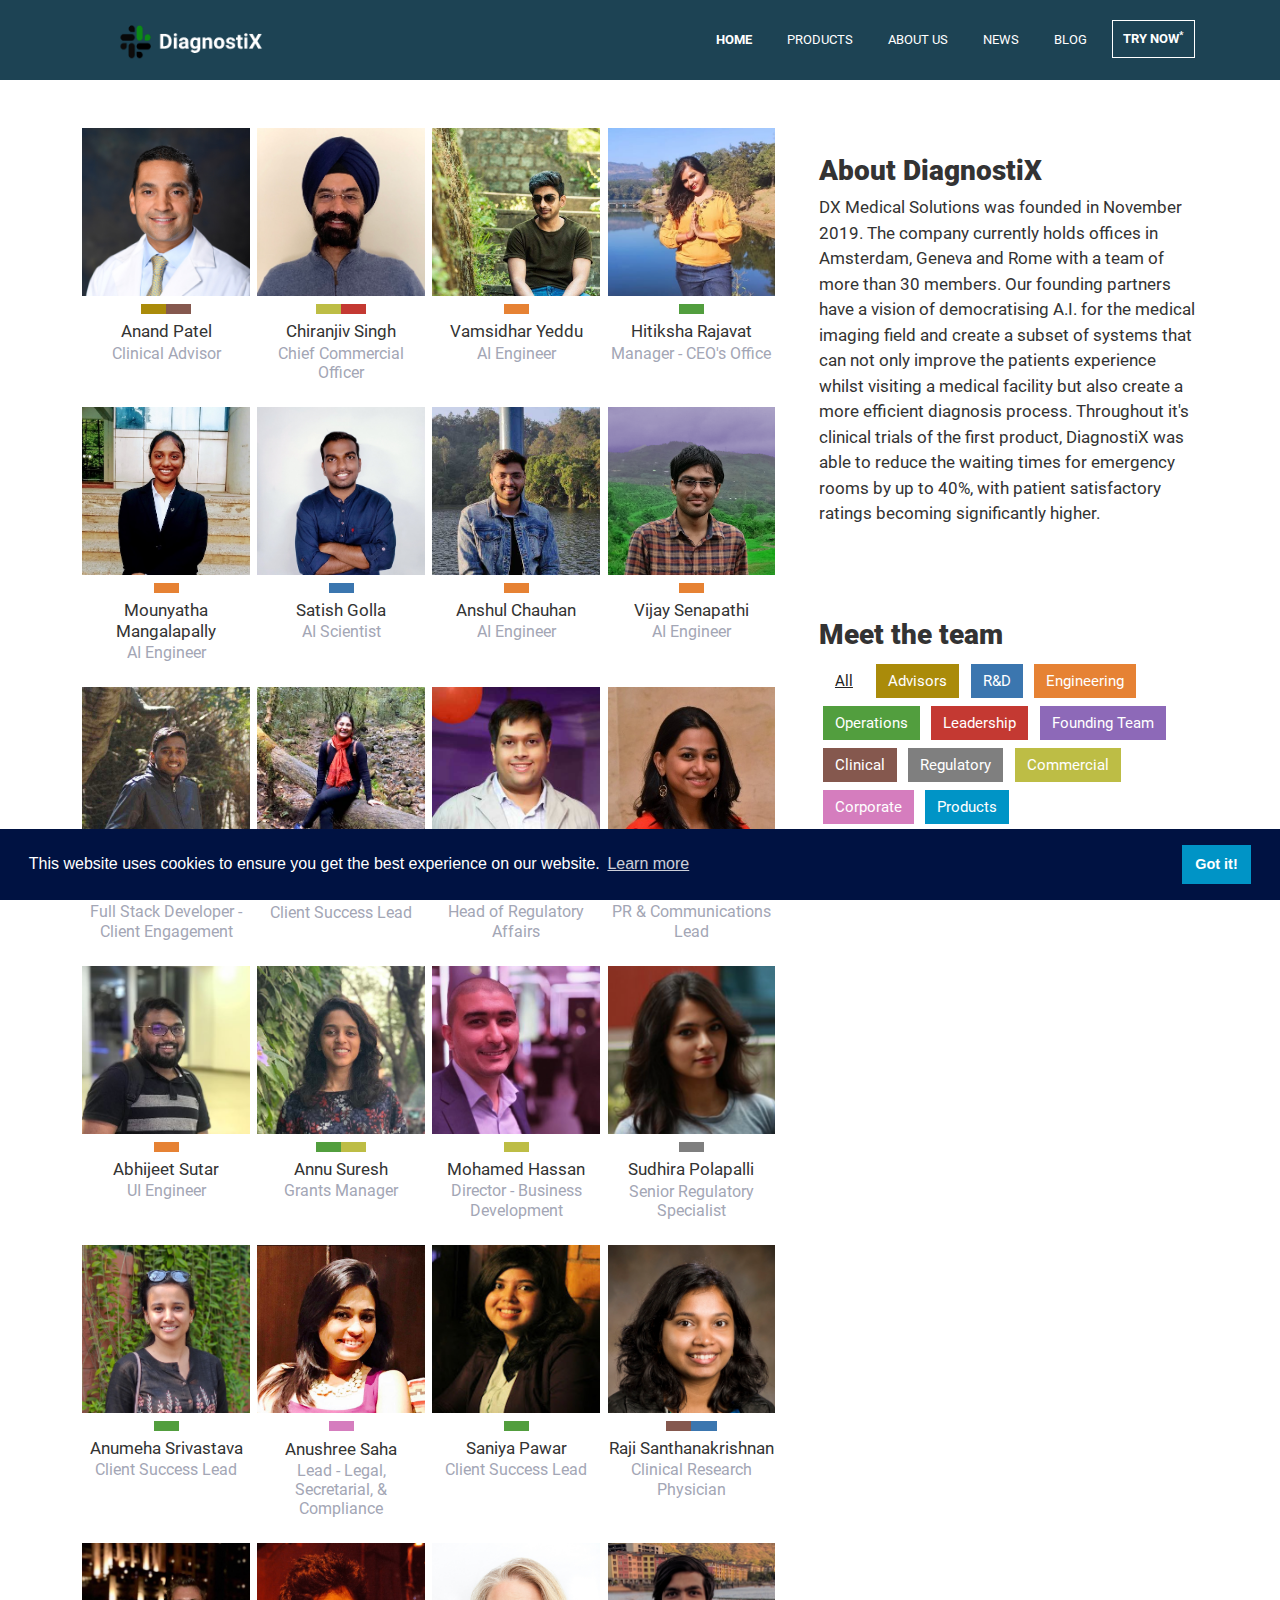
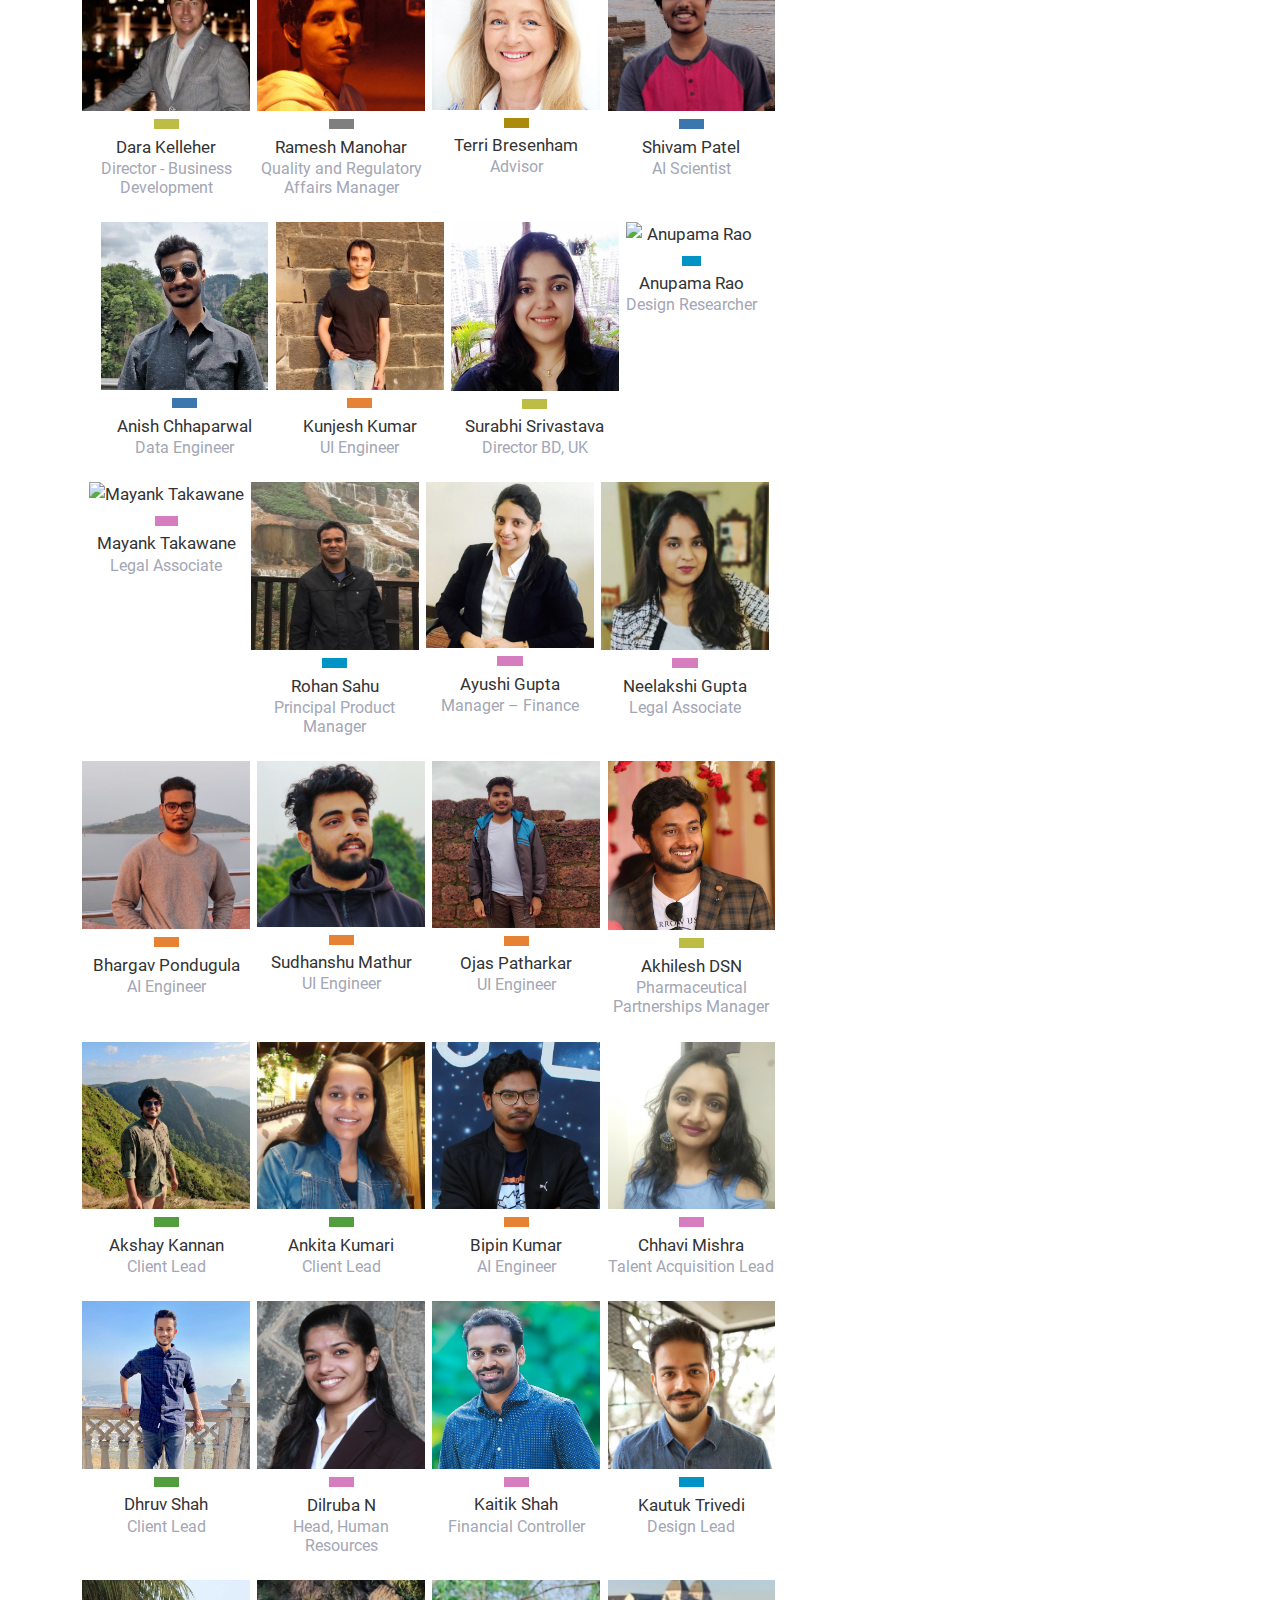
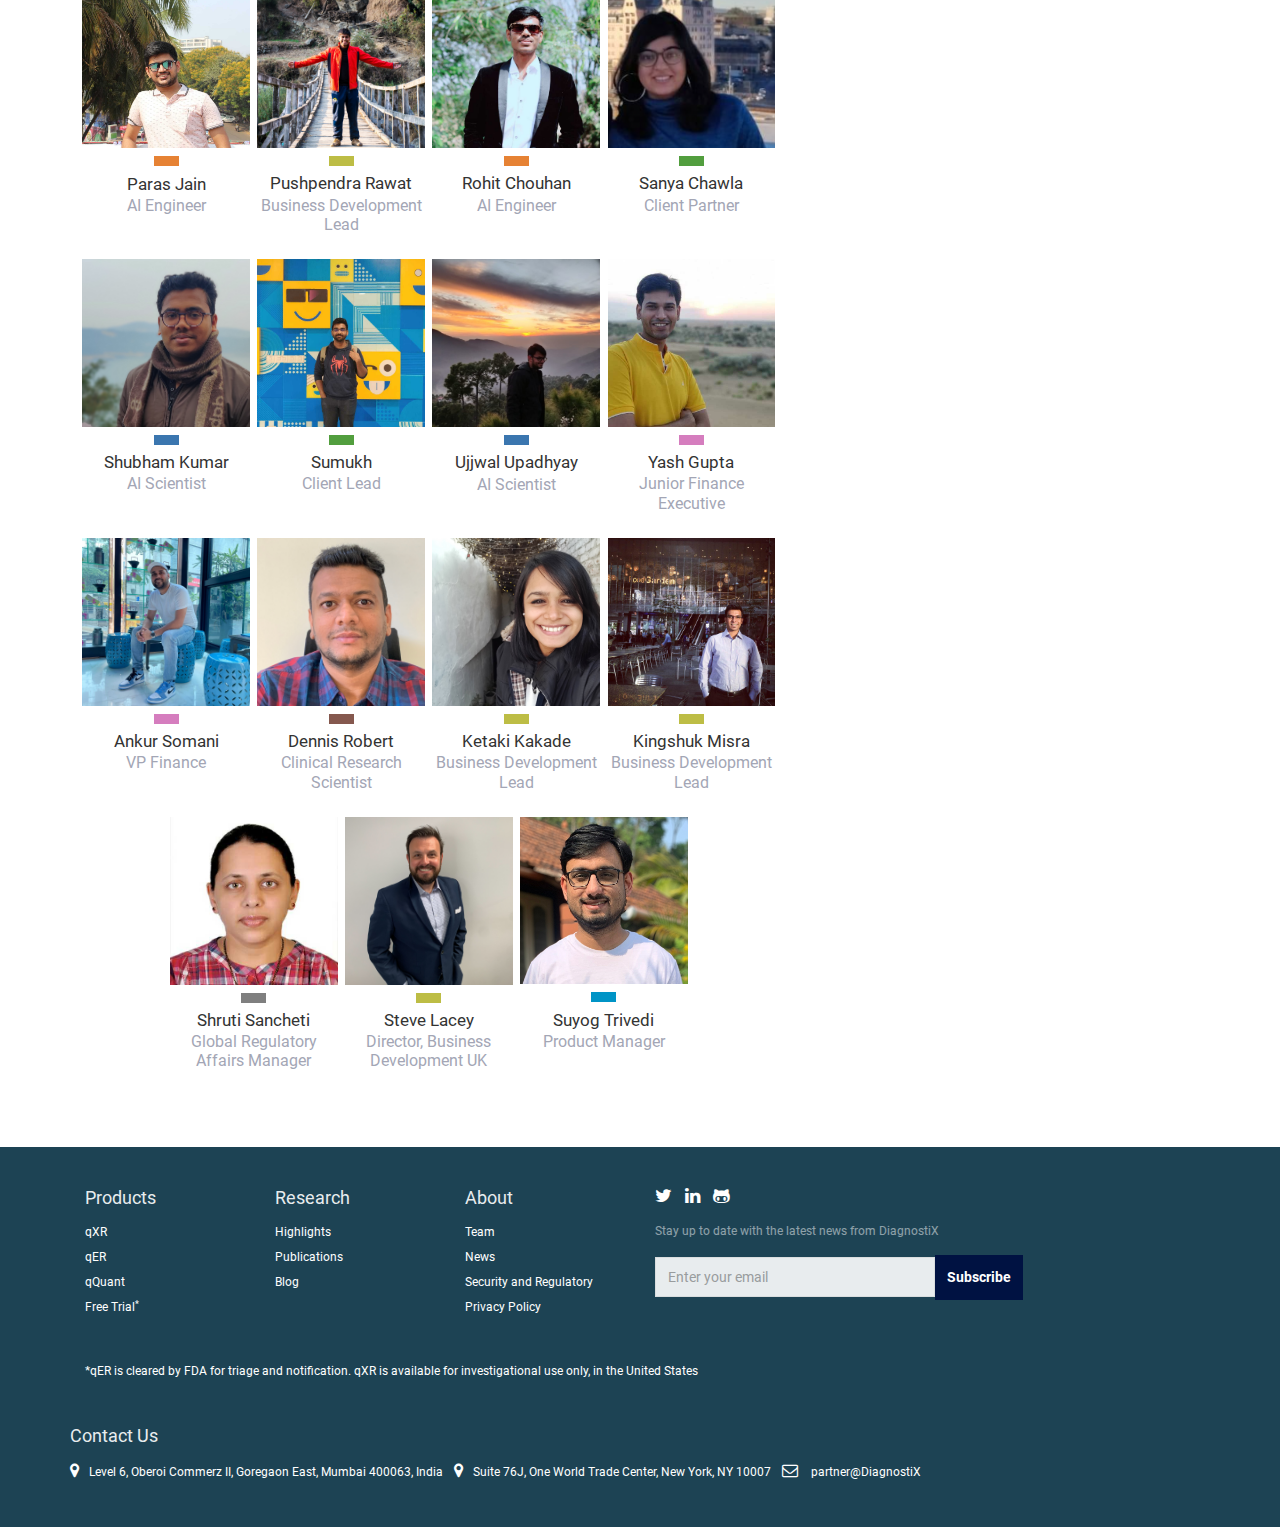
==== about.html @ f91aaa29 "'all'" ====
<!DOCTYPE html>
<html lang="en">
<head>
    <title>DiagnostiX.ai | Artificial Intelligence for Radiology</title>

    <!-- Meta -->
    <meta charset="utf-8">
    <meta http-equiv="X-UA-Compatible" content="IE=edge">
    <meta name="viewport" content="width=device-width, initial-scale=1.0">

    <!-- Title -->

    <meta name="twitter:title" content="DiagnostiX.ai | A.I. Powered X-Ray Analysis">
    <meta name="og:title" content="DiagnostiX.ai | A.I. Powered X-Ray Analysis">


    <!-- Description -->

    <meta name="description"
          content="DiagnostiX.ai develops deep learning algorithms that interpret radiology images. Our mission is to make healthcare accessible and affordable using the power of deep learning.">
    <meta name="twitter:description"
          content="DiagnostiX.ai develops deep learning algorithms that interpret radiology images. Our mission is to make healthcare accessible and affordable using the power of deep learning.">
    <meta property="og:description"
          content="DiagnostiX.ai develops deep learning algorithms that interpret radiology images. Our mission is to make healthcare accessible and affordable using the power of deep learning.">


    <!-- Image -->

    <meta property="og:image" content="images/DiagnostiX_ai_AI_for_radiology.png">
    <meta name="twitter:image" content="http://DiagnostiX.ai/assets/images/DiagnostiX_ai_AI_for_radiology.png">


    <meta name="twitter:site" content="@DiagnostiX_ai">
    <meta name="twitter:card" content="summary">
    <meta name="og:url" content="/">
    <meta name="keywords"
          content="deep learning, radiology, healthcare, patient, innovation, research, artificial intelligence, AI for Radiology, CT scan AI, X-ray, Artificial Intelligence, A.I. Powered X-Ray Analysis">


    <link rel="shortcut icon" href="favicon.ico">
    <link href="css/css.css" rel="stylesheet" type="text/css">
    <link href="css/css_1.css" rel="stylesheet" type="text/css">
    <!-- Global CSS -->
    <link rel="stylesheet" href="css/bootstrap.min.css" crossorigin="anonymous">
    <!-- Plugins CSS -->
    <link rel="stylesheet" href="css/font-awesome.min.css">
    <link rel="stylesheet" href="css/flexslider.css">
    <!-- Theme CSS -->
    <link id="theme-style" rel="stylesheet" href="css/styles.css">
    <link id="theme-style" rel="stylesheet" href="css/oldwebsite.css">
    <!-- jquery -->
    <script src="js/jquery-3.3.1.min.js" crossorigin="anonymous"></script>

    <link rel="stylesheet" type="text/css" href="css/cookieconsent.min.css">
    <script src="js/cookieconsent.min.js"></script>

    <link rel="stylesheet" type="text/css" href="css/cookieconsent.min.css">
    <script src="js/cookieconsent.min.js"></script>
    <!-- Google adsense  -->
    <script data-ad-client="ca-pub-1877538024709309" async src="js/adsbygoogle.js"></script>
    <script>
        window.addEventListener("load", function () {
            window.cookieconsent.initialise({
                "palette": {
                    "popup": {
                        "background": "#001242"
                    },
                    "button": {
                        "background": "#0094c6"
                    }
                },
                "content": {
                    "href": "/privacy-policy.html"
                }
            })
        });
    </script>

</head>

<body class="about-page">
<div class="wrapper">
    <header id="header" class="header navbar-fixed-top">
        <div class="container">

            <!-- Logo -->
            <h1 class="logo">
                <a href="/"><img src="images/header_logo_03.png" alt="logo" class="logo navlogo">
                </a>
            </h1>
            <!--//logo-->

            <!-- Nav Bar -->
            <nav class="main-nav navbar navbar-right navbar-inverse navbar-expand-md" role="navigation">
                <button class="navbar-toggler" type="button" data-toggle="collapse" data-target="#navbar-collapse"
                        aria-controls="navbar-collapse" aria-expanded="false" aria-label="Toggle navigation">
                    <span class="navbar-toggler-icon"></span>
                </button>
                <div id="navbar-collapse" class="navbar-collapse collapse">
                    <ul class="nav navbar-nav">
                        <li class=" active  nav-item"><a class="nav-link" href="/">Home</a></li>
                        <li class=" nav-item dropdown">
                            <a class="nav-link" data-toggle="dropdown" aria-haspopup="true"
                               aria-expanded="false" href="#">Products</a>
                            <!--                            <div class="dropdown-menu dropdown-menu-right">-->
                            <!--                                <h6 class="dropdown-header">In the Clinic</h6>-->
                            <!--                                <a class="dropdown-item" href="/qxr.html">Chest X-rays</a>-->
                            <!--                                <a class="dropdown-item" href="/headct.html">Head CT Scans</a>-->
                            <!--                                <a class="dropdown-item" href="/poqus.html">POqUS</a>-->
                            <!--                                <a class="dropdown-item" href="/qct-lung.html">CHEST CT SCANS</a>-->
                            <!--                                <h2 class="dropdown-header ">In the Community </h2>-->
                            <!--                                <a class="dropdown-item" href="/publichealth.html">Public health solutions</a>-->
                            <!--                                <a class="dropdown-item" href="/qxr-tuberculosis.html">Tuberculosis </a>-->
                            <!--                                <a class="dropdown-item" href="/covid.html">COVID-19 </a>-->
                            <!--                            </div>-->
                        </li>
                        <!--//dropdown-->
                        <li class=" nav-item"><a class="nav-link" href="/about.html">About Us</a></li>
                        <li class=" nav-item dropdown">
                            <a class="nav-link" data-toggle="dropdown" aria-haspopup="true"
                               aria-expanded="false" href="#">News</a>
                            <!--                            <div class="dropdown-menu dropdown-menu-right">-->
                            <!--                                <a class="dropdown-item" href="/news.html">Highlights</a>-->
                            <!--                                <a class="dropdown-item" href="/press_coverage.html">Press coverage</a>-->
                            <!--                            </div>-->
                        </li>
                        <li class="nav-item"><a class="nav-link" target="_blank" href="#">Blog</a>
                        </li>
                        <li class="nav-item nav-item-cta last"><a class="btn btn-cta btn-cta-secondary" target="_blank"
                                                                  href="#">Try Now<sup>* </sup></a></li>
                    </ul><!--//nav-->
                </div><!--//navabr-collapse-->
            </nav><!--//main-nav-->
        </div><!--//container-->
    </header><!--//header-->


    <section class="team-the-team">
        <div class="text right">
            <h2 class="title"> About DiagnostiX</h2>
            <p>
                DX Medical Solutions was founded in November 2019. The company currently holds offices in Amsterdam, Geneva and Rome with a team of more than 30 members. Our founding partners have a vision of democratising A.I. for the medical imaging field and create a subset of systems that can not only improve the patients experience whilst visiting a medical facility but also create a more efficient diagnosis process. Throughout it's clinical trials of the first product, DiagnostiX was able to reduce the waiting times for emergency rooms by up to 40%, with patient satisfactory ratings becoming significantly higher.
            </p>
            <br>
            <br>
            <br>
            <h2 class="title"> Meet the team</h2>
            <div id="myBtnContainer">
                <button class="btn active btn-custom btn-custom btn-all" onclick="filterSelection('all')">
                    <span>All</span>
                </button>
                <button class="btn btn-advisor" onclick="filterSelection('advisor')">
                    <span>Advisors</span>
                </button>
                <button class="btn btn-algorithms" onclick="filterSelection('algorithms')">
                    <span>R&D</span>
                </button>
                <button class="btn  btn-engineering" onclick="filterSelection('engineering')">
                    <span>Engineering</span>
                </button>
                <button class="btn btn-custom btn-operations" onclick="filterSelection('operations')">
                    <span>Operations</span>
                </button>
                <button class="btn btn-custom btn-leadership" onclick="filterSelection('leadership')">
                    <span>Leadership</span>
                </button>
                <button class="btn btn-custom btn-founding" onclick="filterSelection('founding')">
                    <span>Founding Team</span>
                </button>
                <button class="btn btn-custom btn-clinical" onclick="filterSelection('clinical')">
                    <span>Clinical</span>
                </button>
                <button class="btn btn-custom btn-regulatory" onclick="filterSelection('regulatory')">
                    <span>Regulatory</span>
                </button>
                <button class="btn btn-custom btn-commercial" onclick="filterSelection('commercial')">
                    <span>Commercial</span>
                </button>
                <button class="btn btn-custom btn-corporate" onclick="filterSelection('corporate')">
                    <span>Corporate</span>
                </button>
                <button class="btn btn-custom btn-products" onclick="filterSelection('products')">
                    <span>Products</span>
                </button>
            </div>
        </div>
        <div class="left">
<!--            <div class="member founding commercial leadership">-->
<!--                <img src="images/pwarier.jpg" alt="Prashant Warier">-->
<!--                <div class="name">Prashant Warier</div>-->
<!--                <div class="role">CEO, Co-Founder</div>-->
<!--            </div>-->
<!--            <div class="member founding clinical algorithms leadership">-->
<!--                <img src="images/pooja.jpg" alt="Pooja Rao">-->
<!--                <div class="name">Pooja Rao</div>-->
<!--                <div class="role">R&D Head, Co-Founder</div>-->
<!--            </div>-->
<!--            <div class="member algorithms founding">-->
<!--                <img src="images/preetham.jpg" alt="Preetham Sreenivas">-->
<!--                <div class="name">Preetham Sreenivas</div>-->
<!--                <div class="role">AI Scientist, Founding member</div>-->
<!--            </div>-->
<!--            <div class="member algorithms founding">-->
<!--                <img src="images/sasank.jpg" alt="Sasank Chilamkurthy">-->
<!--                <div class="name">Sasank Chilamkurthy</div>-->
<!--                <div class="role">AI Scientist, Founding member</div>-->
<!--            </div>-->
<!--            <div class="member products founding">-->
<!--                <img src="images/Ankit.jpg" alt="Ankit Modi">-->
<!--                <div class="name">Ankit Modi</div>-->
<!--                <div class="role">Senior Product Manager, Founding member</div>-->
<!--            </div>-->
<!--            <div class="member commercial founding">-->
<!--                <img src="images/Rohit.png" alt="Rohit Ghosh">-->
<!--                <div class="name">Rohit Ghosh</div>-->
<!--                <div class="role">Chief of Staff, Founding member</div>-->
<!--            </div>-->
<!--            <div class="member algorithms founding">-->
<!--                <img src="images/tarun.jpg" alt="Tarun Raj">-->
<!--                <div class="name">Tarun Raj</div>-->
<!--                <div class="role">AI Scientist, Founding Member</div>-->
<!--            </div>-->
<!--            <div class="member engineering">-->
<!--                <img src="images/Ganga.jpg" alt="Gangaprasad Koturwar">-->
<!--                <div class="name">Gangaprasad Koturwar</div>-->
<!--                <div class="role">AI Engineer</div>-->
<!--            </div>-->
<!--            <div class="member algorithms">-->
<!--                <img src="images/manoj.png" alt="Manoj TLD">-->
<!--                <div class="name">Manoj TLD</div>-->
<!--                <div class="role">AI Scientist</div>-->
<!--            </div>-->
<!--            <div class="member algorithms">-->
<!--                <img src="images/swetha.jpeg" alt="Swetha Tanamala">-->
<!--                <div class="name">Swetha Tanamala</div>-->
<!--                <div class="role">AI Scientist</div>-->
<!--            </div>-->
<!--            <div class="member operations leadership">-->
<!--                <img src="images/Reshma.jpg" alt="Reshma Suresh">-->
<!--                <div class="name">Reshma Suresh</div>-->
<!--                <div class="role">Head of Operations</div>-->
<!--            </div>-->
<!--            <div class="member engineering leadership">-->
<!--                <img src="images/Adlon.jpg" alt="Adlon Pereira">-->
<!--                <div class="name">Adlon Pereira</div>-->
<!--                <div class="role">Head of Engineering</div>-->
<!--            </div>-->
<!--            <div class="member algorithms">-->
<!--                <img src="images/Bhargava.jpg" alt="Bhargava Reddy">-->
<!--                <div class="name">Bhargava Reddy</div>-->
<!--                <div class="role">AI Scientist</div>-->
<!--            </div>-->
<!--            <div class="member clinical advisor">-->
<!--                <img src="images/JustyAntony.jpg" alt="Justy Antony">-->
<!--                <div class="name">Justy Antony</div>-->
<!--                <div class="role">Clinical Advisor</div>-->
<!--            </div>-->
<!--            <div class="member engineering">-->
<!--                <img src="images/pradeep.jpg" alt="Pradeep Kumar">-->
<!--                <div class="name">Pradeep Kumar</div>-->
<!--                <div class="role">AI Engineer</div>-->
<!--            </div>-->
<!--            <div class="member engineering">-->
<!--                <img src="images/Arun.jpg" alt="Arunkant Sharma">-->
<!--                <div class="name">Arunkant Sharma</div>-->
<!--                <div class="role">AI Engineer</div>-->
<!--            </div>-->
<!--            <div class="member regulatory operations">-->
<!--                <img src="images/Divya.jpg" alt="Divya Iyer">-->
<!--                <div class="name">Divya Iyer</div>-->
<!--                <div class="role">Associate, Operations and QC</div>-->
<!--            </div>-->
<!--            <div class="member clinical algorithms products">-->
<!--                <img src="images/Ammar.jpg" alt="Ammar Jagirdar">-->
<!--                <div class="name">Ammar Jagirdar</div>-->
<!--                <div class="role">Head, Products</div>-->
<!--            </div>-->
            <div class="member clinical advisor">
                <img src="images/AnandPatel.jpg" alt="Anand Patel">
                <div class="name">Anand Patel</div>
                <div class="role">Clinical Advisor</div>
            </div>
            <div class="member commercial leadership">
                <img src="images/Chiranjiv.jpg" alt="Chiranjiv Singh">
                <div class="name">Chiranjiv Singh</div>
                <div class="role">Chief Commercial Officer</div>
            </div>
            <div class="member engineering">
                <img src="images/vamsi.jpg" alt="Vamsidhar Yeddu">
                <div class="name">Vamsidhar Yeddu</div>
                <div class="role">AI Engineer</div>
            </div>
            <div class="member operations">
                <img src="images/Hitiksha.jpg" alt="Hitiksha Rajavat">
                <div class="name">Hitiksha Rajavat</div>
                <div class="role">Manager - CEO's Office</div>
            </div>
            <div class="member engineering">
                <img src="images/Mounyatha.jpg" alt="Mounyatha Mangalapally">
                <div class="name">Mounyatha Mangalapally</div>
                <div class="role">AI Engineer</div>
            </div>
            <div class="member algorithms">
                <img src="images/satish.jpg" alt="Satish Golla">
                <div class="name">Satish Golla</div>
                <div class="role">AI Scientist</div>
            </div>
            <div class="member engineering">
                <img src="images/Anshul.jpg" alt="Anshul Chauhan">
                <div class="name">Anshul Chauhan</div>
                <div class="role">AI Engineer</div>
            </div>
            <div class="member engineering">
                <img src="images/Vijay.png" alt="Vijay Senapathi">
                <div class="name">Vijay Senapathi</div>
                <div class="role">AI Engineer</div>
            </div>
            <div class="member operations">
                <img src="images/Sahil.jpg" alt="Sahil Chachad">
                <div class="name">Sahil Chachad</div>
                <div class="role">Full Stack Developer - Client Engagement</div>
            </div>
            <div class="member operations">
                <img src="images/Neema.jpg" alt="Neema Jayadas">
                <div class="name">Neema Jayadas</div>
                <div class="role">Client Success Lead</div>
            </div>
            <div class="member regulatory">
                <img src="images/Bunty.jpg" alt="Bunty Kundnani">
                <div class="name">Bunty Kundnani</div>
                <div class="role">Head of Regulatory Affairs</div>
            </div>
            <div class="member commercial">
                <img src="images/Reena.png" alt="Reena Rajan">
                <div class="name">Reena Rajan</div>
                <div class="role">PR & Communications Lead</div>
            </div>
            <div class="member engineering">
                <img src="images/Abhijeet_Sutar.jpg" alt="Abhijeet Sutar">
                <div class="name">Abhijeet Sutar</div>
                <div class="role">UI Engineer</div>
            </div>
            <div class="member operations commercial">
                <img src="images/Annu.jpg" alt="Annu Suresh">
                <div class="name">Annu Suresh</div>
                <div class="role">Grants Manager</div>
            </div>
            <div class="member commercial">
                <img src="images/MohamedHassan.jpg" alt="Mohamed Hassan">
                <div class="name">Mohamed Hassan</div>
                <div class="role">Director - Business Development</div>
            </div>
            <div class="member regulatory">
                <img src="images/Sudhira.png" alt="Sudhira Polapalli">
                <div class="name">Sudhira Polapalli</div>
                <div class="role">Senior Regulatory Specialist</div>
            </div>
            <div class="member operations">
                <img src="images/Anumeha.jpg" alt="Anumeha Srivastava">
                <div class="name">Anumeha Srivastava</div>
                <div class="role">Client Success Lead</div>
            </div>
            <div class="member corporate">
                <img src="images/Anushree.jpg" alt="Anushree Saha">
                <div class="name">Anushree Saha</div>
                <div class="role">Lead - Legal, Secretarial, & Compliance</div>
            </div>
            <div class="member operations">
                <img src="images/Saniya.jpg" alt="Saniya Pawar">
                <div class="name">Saniya Pawar</div>
                <div class="role">Client Success Lead</div>
            </div>
            <div class="member algorithms clinical">
                <img src="images/Raji.jpg" alt="Raji Santhanakrishnan">
                <div class="name">Raji Santhanakrishnan</div>
                <div class="role">Clinical Research Physician</div>
            </div>
            <div class="member commercial">
                <img src="images/Dara-Kelleher.jpg" alt="Dara Kelleher">
                <div class="name">Dara Kelleher</div>
                <div class="role">Director - Business Development</div>
            </div>
            <div class="member regulatory">
                <img src="images/Ramesh-Manohar.jpg" alt="Ramesh Manohar">
                <div class="name">Ramesh Manohar</div>
                <div class="role">Quality and Regulatory Affairs Manager</div>
            </div>
            <div class="member advisor">
                <img src="images/Terri-Bresenham.jpg" alt="Terri Bresenham">
                <div class="name">Terri Bresenham</div>
                <div class="role">Advisor</div>
            </div>
            <div class="member algorithms">
                <img src="images/shivam.jpg" alt="Shivam Patel">
                <div class="name">Shivam Patel</div>
                <div class="role">AI Scientist</div>
            </div>
            <div class="member algorithms">
                <img src="images/anish.jpg" alt="Anish Chhaparwal">
                <div class="name">Anish Chhaparwal</div>
                <div class="role">Data Engineer</div>
            </div>
            <div class="member engineering">
                <img src="images/kunjesh.jpg" alt="Kunjesh Kumar">
                <div class="name">Kunjesh Kumar</div>
                <div class="role">UI Engineer</div>
            </div>

            <div class="member commercial">
                <img src="images/surabhi.jpg" alt="Surabhi Srivastava">
                <div class="name">Surabhi Srivastava</div>
                <div class="role">Director BD, UK</div>
            </div>
            <div class="member products">
                <img src="images/anupama_r.jpg" alt="Anupama Rao">
                <div class="name">Anupama Rao</div>
                <div class="role">Design Researcher</div>
            </div>
            <div class="member corporate">
                <img src="images/mayak_t.jpg" alt="Mayank Takawane">
                <div class="name">Mayank Takawane</div>
                <div class="role">Legal Associate</div>
            </div>
            <div class="member products">
                <img src="images/rohan.jpg" alt="Rohan Sahu">
                <div class="name">Rohan Sahu</div>
                <div class="role">Principal Product Manager</div>
            </div>


            <div class="member corporate">
                <img src="images/ayushi_g.jpg" alt="Ayushi Gupta">
                <div class="name">Ayushi Gupta</div>
                <div class="role">Manager – Finance</div>
            </div>

            <div class="member corporate">
                <img src="images/neelakshi_g.jpg" alt="Neelakshi Gupta">
                <div class="name">Neelakshi Gupta</div>
                <div class="role">Legal Associate</div>
            </div>

            <div class="member engineering">
                <img src="images/bhargava_p.jpg" alt="Bhargav Pondugula">
                <div class="name">Bhargav Pondugula</div>
                <div class="role">AI Engineer</div>
            </div>

            <div class="member engineering">
                <img src="images/sudhanshu_m.jpg" alt="Sudhanshu Mathur">
                <div class="name">Sudhanshu Mathur</div>
                <div class="role">UI Engineer</div>
            </div>

            <div class="member engineering">
                <img src="images/ojas_p.jpg" alt="Ojas Patharkar">
                <div class="name">Ojas Patharkar</div>
                <div class="role">UI Engineer</div>
            </div>

            <div class="member commercial">
                <img src="images/akhilesh.jpg" alt="Akhilesh DSN">
                <div class="name">Akhilesh DSN</div>
                <div class="role">Pharmaceutical Partnerships Manager</div>
            </div>


            <div class="member operations">
                <img src="images/Akshay_Kannan.jpg" alt="Akshay Kannan">
                <div class="name">Akshay Kannan</div>
                <div class="role">Client Lead</div>
            </div>

            <div class="member operations">
                <img src="images/Ankita_Kumari.jpg" alt="Ankita Kumari">
                <div class="name">Ankita Kumari</div>
                <div class="role">Client Lead</div>
            </div>

            <div class="member engineering">
                <img src="images/Bipin_Kumar.jpg" alt="Bipin Kumar">
                <div class="name">Bipin Kumar</div>
                <div class="role">AI Engineer</div>
            </div>

            <div class="member corporate">
                <img src="images/Chhavi.jpg" alt="Chhavi Mishra">
                <div class="name">Chhavi Mishra</div>
                <div class="role">Talent Acquisition Lead</div>
            </div>

            <div class="member operations">
                <img src="images/Dhruv.jpeg" alt="Dhruv Shah">
                <div class="name">Dhruv Shah</div>
                <div class="role">Client Lead</div>
            </div>


            <div class="member corporate">
                <img src="images/Dilruba.jpg" alt="Dilruba">
                <div class="name">Dilruba N</div>
                <div class="role">Head, Human Resources</div>
            </div>


            <div class="member corporate">
                <img src="images/Kaitik.jpg" alt="Kaitik Shah">
                <div class="name">Kaitik Shah</div>
                <div class="role">Financial Controller</div>
            </div>

            <div class="member products">
                <img src="images/Kautuk.jpg" alt="Kautuk Trivedi">
                <div class="name">Kautuk Trivedi</div>
                <div class="role">Design Lead</div>
            </div>

            <div class="member engineering">
                <img src="images/Paras.JPG" alt="Paras Jain">
                <div class="name">Paras Jain</div>
                <div class="role">AI Engineer</div>
            </div>

            <!-- <div class="member commercial">
              <img src="assets/images/team/Pooja George_Director,Program Management__01.png" alt="Pooja George">
              <div class="name">Pooja George</div>
              <div class="role">Director,Program Management</div>
            </div> -->

            <div class="member commercial ">
                <img src="images/Pushpendra.jpg" alt="Pushpendra Rawat">
                <div class="name">Pushpendra Rawat</div>
                <div class="role">Business Development Lead</div>
            </div>

            <div class="member engineering">
                <img src="images/Rohit_Chouhan.jpg" alt="Rohit Chouhan">
                <div class="name">Rohit Chouhan</div>
                <div class="role">AI Engineer</div>
            </div>

            <div class="member operations">
                <img src="images/Sanya_Chawla.png" alt="Sanya Chawla">
                <div class="name">Sanya Chawla</div>
                <div class="role">Client Partner</div>
            </div>

            <div class="member algorithms">
                <img src="images/Shubham_Kumar.jpg" alt="Shubham Kumar">
                <div class="name">Shubham Kumar</div>
                <div class="role">AI Scientist</div>
            </div>

            <div class="member operations">
                <img src="images/Sumukh.jpg" alt="Sumukh">
                <div class="name">Sumukh</div>
                <div class="role">Client Lead</div>
            </div>

            <div class="member algorithms">
                <img src="images/Ujjwal_Upadhyay_AI%20Scientist.jpg" alt="Ujjwal Upadhyay">
                <div class="name">Ujjwal Upadhyay</div>
                <div class="role">AI Scientist</div>
            </div>

            <div class="member corporate">
                <img src="images/Yash_Gupta_Junior%20Finance%20Executive__01.jpg" alt="Yash Gupta">
                <div class="name">Yash Gupta</div>
                <div class="role">Junior Finance Executive</div>
            </div>


            <div class="member corporate">
                <img src="images/Ankur_Somani.jpg" alt="Ankur Somani">
                <div class="name">Ankur Somani</div>
                <div class="role">VP Finance</div>
            </div>

            <div class="member clinical">
                <img src="images/Dennis_Robert.jpg" alt="Dennis Robert">
                <div class="name">Dennis Robert</div>
                <div class="role">Clinical Research Scientist</div>
            </div>

            <div class="member commercial">
                <img src="images/Keataki_Kakade.jpg" alt="Ketaki Kakade">
                <div class="name">Ketaki Kakade</div>
                <div class="role">Business Development Lead</div>
            </div>

            <div class="member commercial">
                <img src="images/Kingshuk_Misra.jpeg" alt="Kingshuk Misra">
                <div class="name">Kingshuk Misra</div>
                <div class="role">Business Development Lead</div>
            </div>

            <div class="member regulatory">
                <img src="images/Shruti_Sancheti.jpg" alt="Shruti Sancheti">
                <div class="name">Shruti Sancheti</div>
                <div class="role">Global Regulatory Affairs Manager</div>
            </div>


            <div class="member commercial">
                <img src="images/Steve_Lacey.jpg" alt="Steve Lacey">
                <div class="name">Steve Lacey</div>
                <div class="role">Director, Business Development UK</div>
            </div>

            <div class="member products">
                <img src="images/Suyog_Trivedi.jpg" alt="Suyog Trivedi">
                <div class="name">Suyog Trivedi</div>
                <div class="role">Product Manager</div>
            </div>


        </div>
    </section>


    <!-- About page specific js starts -->
    <script type="text/javascript" src="js/aboutpage.js"></script>
    <!-- About page specific js ends -->


    <!-- ******FOOTER****** -->
    <footer class="footer">
        <div class="footer-content">
            <div class="container">
                <div class="row">
                    <div class="footer-col links col-sm-2 col-4">
                        <div class="footer-col-inner">
                            <h3 class="title">Products</h3>
                            <ul class="list-unstyled">
                                <li><a href="/#why">qXR</a></li>
                                <li><a href="/#qER">qER</a></li>
                                <li><a href="/#qQuant">qQuant</a></li>
                                <li><a href="https://scan.DiagnostiX">Free Trial<sup>*</sup></a></li>
                            </ul>
                        </div><!--//footer-col-inner-->
                    </div><!--//foooter-col-->

                    <div class="footer-col links col-sm-2  col-4">
                        <div class="footer-col-inner">
                            <h3 class="title">Research</h3>
                            <ul class="list-unstyled">
                                <li><a href="/research_highlights.html">Highlights</a></li>
                                <li><a href="/publications.html">Publications</a></li>
                                <li><a href="http://blog.DiagnostiX">Blog</a></li>
                            </ul>
                        </div><!--//footer-col-inner-->
                    </div><!--//foooter-col-->

                    <div class="footer-col links col-sm-2 col-4">
                        <div class="footer-col-inner">
                            <h3 class="title">About</h3>
                            <ul class="list-unstyled">
                                <li><a href="about.html">Team</a></li>
                                <li><a href="news.html">News</a></li>
                                <li><a href="security-and-regulatory.html">Security and Regulatory</a></li>
                                <li><a href="privacy-policy.html">Privacy Policy</a></li>
                            </ul>
                        </div><!--//footer-col-inner-->
                    </div><!--//foooter-col-->

                    <div class="footer-col connect col-sm-6 col-12">
                        <div class="footer-col-inner">
                            <ul class="social list-inline">
                                <li class="list-inline-item"><a href="https://twitter.com/qure_ai" target="_blank"><i class="fa fa-twitter"></i></a></li>
                                <li class="list-inline-item"><a href="https://www.linkedin.com/company/DiagnostiX/"><i class="fa fa-linkedin"></i></a></li>
                                <li class="list-inline-item"><a href="https://github.com/qureai"><i class="fa fa-github-alt"></i></a></li>
                            </ul>
                            <div class="form-container">
                                <p class="intro">Stay up to date with the latest news from DiagnostiX</p>
                                <div id="mc_embed_signup">
                                    <form action="https://qure.us15.list-manage.com/subscribe/post?u=f479ab0e89e5c5edf68c1bc07&amp;id=1a00296d4c" method="post" id="mc-embedded-subscribe-form" name="mc-embedded-subscribe-form" class="validate signup-form navbar-form" target="_blank" novalidate>
                                        <div id="mc_embed_signup_scroll">
                                            <div class="form-group">
                                                <input type="email" value class="form-control" name="EMAIL" id="mce-EMAIL" placeholder="Enter your email" required>
                                                <!-- real people should not fill this in and expect good things - do not remove this or risk form bot signups-->
                                                <div style="position: absolute; left: -5000px;" aria-hidden="true"><input type="text" name="b_f479ab0e89e5c5edf68c1bc07_1a00296d4c" tabindex="-1" value></div>
                                                <div class="clear"><input type="submit" value="Subscribe" name="subscribe" id="mc-embedded-subscribe" class="btn btn-cta btn-cta-primary"></div>
                                            </div>
                                        </div>
                                    </form>
                                </div>
                            </div>
                            <!--End mc_embed_signup-->
                        </div><!--//footer-col-inner-->
                    </div><!--//foooter-col-->
                </div>
                <div class="row">
                    <div class="footer-col col-12">
                        <div class="footer-col-inner">
                            <p> *qER is cleared by FDA for triage and notification. qXR is available for investigational use only, in the United States </p>
                        </div><!--//footer-col-inner-->
                    </div>
                    <div class="row">
                        <div class="footer-col contact col-12">
                            <div class="footer-col-inner">
                                <h3 class="title">Contact Us</h3>
                                <ul class="list-unstyled list-inline">
                                    <li class="list-inline-item"><i class="fa fa-map-marker"></i>Level 6, Oberoi Commerz II, Goregaon East, Mumbai 400063, India</li>
                                    <li class="list-inline-item"><i class="fa fa-map-marker"></i>Suite 76J, One World Trade Center, New York, NY 10007</li>
                                    <!-- <li class="list-inline-item"><i class="fa fa-phone" aria-hidden="true"></i> +91 22 4067 5800</a></li> -->
                                    <li class="list-inline-item"><a href="mailto:partner@DiagnostiX"><i class="fa fa-envelope-o"></i> partner@DiagnostiX</a></li>
                                </ul>
                            </div><!--//footer-col-inner-->
                        </div><!--//contact-->

                        <div class="clearfix"></div>
                    </div><!--//row-->


                </div><!--//container-->
            </div><!--//footer-content-->
        </div></footer><!--//footer-->


    <!-- Javascript -->
    <script src="js/bootstrap.min.js" crossorigin="anonymous"></script>
    <script type="text/javascript" src="js/jquery.flexslider-min.js"></script>
    <script type="text/javascript" src="js/popper.min.js"></script>
    <script type="text/javascript" src="js/back-to-top.js"></script>
    <script type="text/javascript" src="js/main.js"></script>

    <script>
        $(document).ready(function () {
            var secname = window.location.hash.substr(1);
            console.log(secname);
            if(secname !== ""){
                $('html,body').animate({
                    scrollTop:$("#"+secname).offset().top - 55
                },1000);
            }
        });

    </script>

    <!-- Global site tag (gtag.js) - Google Ads: 758876722 -->
    <script async src="js_1"></script>
    <script>
        window.dataLayer = window.dataLayer || [];
        function gtag(){dataLayer.push(arguments);}
        gtag('js', new Date());

        gtag('config', 'AW-758876722');
    </script>

    <!-- Modal video -->
    <script type="text/javascript" src="js/modal-video.js"></script>

</div>
</body>

</html>
---- css/css.css ----
/* cyrillic-ext */
@font-face {
  font-family: 'Roboto';
  font-style: italic;
  font-weight: 300;
  src: url(../fonts/KFOjCnqEu92Fr1Mu51TjASc3CsLKlA.woff) format('woff');
  unicode-range: U+0460-052F, U+1C80-1C88, U+20B4, U+2DE0-2DFF, U+A640-A69F, U+FE2E-FE2F;
}
/* cyrillic */
@font-face {
  font-family: 'Roboto';
  font-style: italic;
  font-weight: 300;
  src: url(../fonts/KFOjCnqEu92Fr1Mu51TjASc-CsLKlA.woff) format('woff');
  unicode-range: U+0400-045F, U+0490-0491, U+04B0-04B1, U+2116;
}
/* greek-ext */
@font-face {
  font-family: 'Roboto';
  font-style: italic;
  font-weight: 300;
  src: url(../fonts/KFOjCnqEu92Fr1Mu51TjASc2CsLKlA.woff) format('woff');
  unicode-range: U+1F00-1FFF;
}
/* greek */
@font-face {
  font-family: 'Roboto';
  font-style: italic;
  font-weight: 300;
  src: url(../fonts/KFOjCnqEu92Fr1Mu51TjASc5CsLKlA.woff) format('woff');
  unicode-range: U+0370-03FF;
}
/* vietnamese */
@font-face {
  font-family: 'Roboto';
  font-style: italic;
  font-weight: 300;
  src: url(../fonts/KFOjCnqEu92Fr1Mu51TjASc1CsLKlA.woff) format('woff');
  unicode-range: U+0102-0103, U+0110-0111, U+0128-0129, U+0168-0169, U+01A0-01A1, U+01AF-01B0, U+1EA0-1EF9, U+20AB;
}
/* latin-ext */
@font-face {
  font-family: 'Roboto';
  font-style: italic;
  font-weight: 300;
  src: url(../fonts/KFOjCnqEu92Fr1Mu51TjASc0CsLKlA.woff) format('woff');
  unicode-range: U+0100-024F, U+0259, U+1E00-1EFF, U+2020, U+20A0-20AB, U+20AD-20CF, U+2113, U+2C60-2C7F, U+A720-A7FF;
}
/* latin */
@font-face {
  font-family: 'Roboto';
  font-style: italic;
  font-weight: 300;
  src: url(../fonts/KFOjCnqEu92Fr1Mu51TjASc6CsI.woff) format('woff');
  unicode-range: U+0000-00FF, U+0131, U+0152-0153, U+02BB-02BC, U+02C6, U+02DA, U+02DC, U+2000-206F, U+2074, U+20AC, U+2122, U+2191, U+2193, U+2212, U+2215, U+FEFF, U+FFFD;
}
/* cyrillic-ext */
@font-face {
  font-family: 'Roboto';
  font-style: italic;
  font-weight: 400;
  src: url(../fonts/KFOkCnqEu92Fr1Mu51xFIzQFKw.woff) format('woff');
  unicode-range: U+0460-052F, U+1C80-1C88, U+20B4, U+2DE0-2DFF, U+A640-A69F, U+FE2E-FE2F;
}
/* cyrillic */
@font-face {
  font-family: 'Roboto';
  font-style: italic;
  font-weight: 400;
  src: url(../fonts/KFOkCnqEu92Fr1Mu51xMIzQFKw.woff) format('woff');
  unicode-range: U+0400-045F, U+0490-0491, U+04B0-04B1, U+2116;
}
/* greek-ext */
@font-face {
  font-family: 'Roboto';
  font-style: italic;
  font-weight: 400;
  src: url(../fonts/KFOkCnqEu92Fr1Mu51xEIzQFKw.woff) format('woff');
  unicode-range: U+1F00-1FFF;
}
/* greek */
@font-face {
  font-family: 'Roboto';
  font-style: italic;
  font-weight: 400;
  src: url(../fonts/KFOkCnqEu92Fr1Mu51xLIzQFKw.woff) format('woff');
  unicode-range: U+0370-03FF;
}
/* vietnamese */
@font-face {
  font-family: 'Roboto';
  font-style: italic;
  font-weight: 400;
  src: url(../fonts/KFOkCnqEu92Fr1Mu51xHIzQFKw.woff) format('woff');
  unicode-range: U+0102-0103, U+0110-0111, U+0128-0129, U+0168-0169, U+01A0-01A1, U+01AF-01B0, U+1EA0-1EF9, U+20AB;
}
/* latin-ext */
@font-face {
  font-family: 'Roboto';
  font-style: italic;
  font-weight: 400;
  src: url(../fonts/KFOkCnqEu92Fr1Mu51xGIzQFKw.woff) format('woff');
  unicode-range: U+0100-024F, U+0259, U+1E00-1EFF, U+2020, U+20A0-20AB, U+20AD-20CF, U+2113, U+2C60-2C7F, U+A720-A7FF;
}
/* latin */
@font-face {
  font-family: 'Roboto';
  font-style: italic;
  font-weight: 400;
  src: url(../fonts/KFOkCnqEu92Fr1Mu51xIIzQ.woff) format('woff');
  unicode-range: U+0000-00FF, U+0131, U+0152-0153, U+02BB-02BC, U+02C6, U+02DA, U+02DC, U+2000-206F, U+2074, U+20AC, U+2122, U+2191, U+2193, U+2212, U+2215, U+FEFF, U+FFFD;
}
/* cyrillic-ext */
@font-face {
  font-family: 'Roboto';
  font-style: italic;
  font-weight: 500;
  src: url(../fonts/KFOjCnqEu92Fr1Mu51S7ACc3CsLKlA.woff) format('woff');
  unicode-range: U+0460-052F, U+1C80-1C88, U+20B4, U+2DE0-2DFF, U+A640-A69F, U+FE2E-FE2F;
}
/* cyrillic */
@font-face {
  font-family: 'Roboto';
  font-style: italic;
  font-weight: 500;
  src: url(../fonts/KFOjCnqEu92Fr1Mu51S7ACc-CsLKlA.woff) format('woff');
  unicode-range: U+0400-045F, U+0490-0491, U+04B0-04B1, U+2116;
}
/* greek-ext */
@font-face {
  font-family: 'Roboto';
  font-style: italic;
  font-weight: 500;
  src: url(../fonts/KFOjCnqEu92Fr1Mu51S7ACc2CsLKlA.woff) format('woff');
  unicode-range: U+1F00-1FFF;
}
/* greek */
@font-face {
  font-family: 'Roboto';
  font-style: italic;
  font-weight: 500;
  src: url(../fonts/KFOjCnqEu92Fr1Mu51S7ACc5CsLKlA.woff) format('woff');
  unicode-range: U+0370-03FF;
}
/* vietnamese */
@font-face {
  font-family: 'Roboto';
  font-style: italic;
  font-weight: 500;
  src: url(../fonts/KFOjCnqEu92Fr1Mu51S7ACc1CsLKlA.woff) format('woff');
  unicode-range: U+0102-0103, U+0110-0111, U+0128-0129, U+0168-0169, U+01A0-01A1, U+01AF-01B0, U+1EA0-1EF9, U+20AB;
}
/* latin-ext */
@font-face {
  font-family: 'Roboto';
  font-style: italic;
  font-weight: 500;
  src: url(../fonts/KFOjCnqEu92Fr1Mu51S7ACc0CsLKlA.woff) format('woff');
  unicode-range: U+0100-024F, U+0259, U+1E00-1EFF, U+2020, U+20A0-20AB, U+20AD-20CF, U+2113, U+2C60-2C7F, U+A720-A7FF;
}
/* latin */
@font-face {
  font-family: 'Roboto';
  font-style: italic;
  font-weight: 500;
  src: url(../fonts/KFOjCnqEu92Fr1Mu51S7ACc6CsI.woff) format('woff');
  unicode-range: U+0000-00FF, U+0131, U+0152-0153, U+02BB-02BC, U+02C6, U+02DA, U+02DC, U+2000-206F, U+2074, U+20AC, U+2122, U+2191, U+2193, U+2212, U+2215, U+FEFF, U+FFFD;
}
/* cyrillic-ext */
@font-face {
  font-family: 'Roboto';
  font-style: italic;
  font-weight: 700;
  src: url(../fonts/KFOjCnqEu92Fr1Mu51TzBic3CsLKlA.woff) format('woff');
  unicode-range: U+0460-052F, U+1C80-1C88, U+20B4, U+2DE0-2DFF, U+A640-A69F, U+FE2E-FE2F;
}
/* cyrillic */
@font-face {
  font-family: 'Roboto';
  font-style: italic;
  font-weight: 700;
  src: url(../fonts/KFOjCnqEu92Fr1Mu51TzBic-CsLKlA.woff) format('woff');
  unicode-range: U+0400-045F, U+0490-0491, U+04B0-04B1, U+2116;
}
/* greek-ext */
@font-face {
  font-family: 'Roboto';
  font-style: italic;
  font-weight: 700;
  src: url(../fonts/KFOjCnqEu92Fr1Mu51TzBic2CsLKlA.woff) format('woff');
  unicode-range: U+1F00-1FFF;
}
/* greek */
@font-face {
  font-family: 'Roboto';
  font-style: italic;
  font-weight: 700;
  src: url(../fonts/KFOjCnqEu92Fr1Mu51TzBic5CsLKlA.woff) format('woff');
  unicode-range: U+0370-03FF;
}
/* vietnamese */
@font-face {
  font-family: 'Roboto';
  font-style: italic;
  font-weight: 700;
  src: url(../fonts/KFOjCnqEu92Fr1Mu51TzBic1CsLKlA.woff) format('woff');
  unicode-range: U+0102-0103, U+0110-0111, U+0128-0129, U+0168-0169, U+01A0-01A1, U+01AF-01B0, U+1EA0-1EF9, U+20AB;
}
/* latin-ext */
@font-face {
  font-family: 'Roboto';
  font-style: italic;
  font-weight: 700;
  src: url(../fonts/KFOjCnqEu92Fr1Mu51TzBic0CsLKlA.woff) format('woff');
  unicode-range: U+0100-024F, U+0259, U+1E00-1EFF, U+2020, U+20A0-20AB, U+20AD-20CF, U+2113, U+2C60-2C7F, U+A720-A7FF;
}
/* latin */
@font-face {
  font-family: 'Roboto';
  font-style: italic;
  font-weight: 700;
  src: url(../fonts/KFOjCnqEu92Fr1Mu51TzBic6CsI.woff) format('woff');
  unicode-range: U+0000-00FF, U+0131, U+0152-0153, U+02BB-02BC, U+02C6, U+02DA, U+02DC, U+2000-206F, U+2074, U+20AC, U+2122, U+2191, U+2193, U+2212, U+2215, U+FEFF, U+FFFD;
}
/* cyrillic-ext */
@font-face {
  font-family: 'Roboto';
  font-style: italic;
  font-weight: 900;
  src: url(../fonts/KFOjCnqEu92Fr1Mu51TLBCc3CsLKlA.woff) format('woff');
  unicode-range: U+0460-052F, U+1C80-1C88, U+20B4, U+2DE0-2DFF, U+A640-A69F, U+FE2E-FE2F;
}
/* cyrillic */
@font-face {
  font-family: 'Roboto';
  font-style: italic;
  font-weight: 900;
  src: url(../fonts/KFOjCnqEu92Fr1Mu51TLBCc-CsLKlA.woff) format('woff');
  unicode-range: U+0400-045F, U+0490-0491, U+04B0-04B1, U+2116;
}
/* greek-ext */
@font-face {
  font-family: 'Roboto';
  font-style: italic;
  font-weight: 900;
  src: url(../fonts/KFOjCnqEu92Fr1Mu51TLBCc2CsLKlA.woff) format('woff');
  unicode-range: U+1F00-1FFF;
}
/* greek */
@font-face {
  font-family: 'Roboto';
  font-style: italic;
  font-weight: 900;
  src: url(../fonts/KFOjCnqEu92Fr1Mu51TLBCc5CsLKlA.woff) format('woff');
  unicode-range: U+0370-03FF;
}
/* vietnamese */
@font-face {
  font-family: 'Roboto';
  font-style: italic;
  font-weight: 900;
  src: url(../fonts/KFOjCnqEu92Fr1Mu51TLBCc1CsLKlA.woff) format('woff');
  unicode-range: U+0102-0103, U+0110-0111, U+0128-0129, U+0168-0169, U+01A0-01A1, U+01AF-01B0, U+1EA0-1EF9, U+20AB;
}
/* latin-ext */
@font-face {
  font-family: 'Roboto';
  font-style: italic;
  font-weight: 900;
  src: url(../fonts/KFOjCnqEu92Fr1Mu51TLBCc0CsLKlA.woff) format('woff');
  unicode-range: U+0100-024F, U+0259, U+1E00-1EFF, U+2020, U+20A0-20AB, U+20AD-20CF, U+2113, U+2C60-2C7F, U+A720-A7FF;
}
/* latin */
@font-face {
  font-family: 'Roboto';
  font-style: italic;
  font-weight: 900;
  src: url(../fonts/KFOjCnqEu92Fr1Mu51TLBCc6CsI.woff) format('woff');
  unicode-range: U+0000-00FF, U+0131, U+0152-0153, U+02BB-02BC, U+02C6, U+02DA, U+02DC, U+2000-206F, U+2074, U+20AC, U+2122, U+2191, U+2193, U+2212, U+2215, U+FEFF, U+FFFD;
}
/* cyrillic-ext */
@font-face {
  font-family: 'Roboto';
  font-style: normal;
  font-weight: 300;
  src: url(../fonts/KFOlCnqEu92Fr1MmSU5fCRc-EsA.woff) format('woff');
  unicode-range: U+0460-052F, U+1C80-1C88, U+20B4, U+2DE0-2DFF, U+A640-A69F, U+FE2E-FE2F;
}
/* cyrillic */
@font-face {
  font-family: 'Roboto';
  font-style: normal;
  font-weight: 300;
  src: url(../fonts/KFOlCnqEu92Fr1MmSU5fABc-EsA.woff) format('woff');
  unicode-range: U+0400-045F, U+0490-0491, U+04B0-04B1, U+2116;
}
/* greek-ext */
@font-face {
  font-family: 'Roboto';
  font-style: normal;
  font-weight: 300;
  src: url(../fonts/KFOlCnqEu92Fr1MmSU5fCBc-EsA.woff) format('woff');
  unicode-range: U+1F00-1FFF;
}
/* greek */
@font-face {
  font-family: 'Roboto';
  font-style: normal;
  font-weight: 300;
  src: url(../fonts/KFOlCnqEu92Fr1MmSU5fBxc-EsA.woff) format('woff');
  unicode-range: U+0370-03FF;
}
/* vietnamese */
@font-face {
  font-family: 'Roboto';
  font-style: normal;
  font-weight: 300;
  src: url(../fonts/KFOlCnqEu92Fr1MmSU5fCxc-EsA.woff) format('woff');
  unicode-range: U+0102-0103, U+0110-0111, U+0128-0129, U+0168-0169, U+01A0-01A1, U+01AF-01B0, U+1EA0-1EF9, U+20AB;
}
/* latin-ext */
@font-face {
  font-family: 'Roboto';
  font-style: normal;
  font-weight: 300;
  src: url(../fonts/KFOlCnqEu92Fr1MmSU5fChc-EsA.woff) format('woff');
  unicode-range: U+0100-024F, U+0259, U+1E00-1EFF, U+2020, U+20A0-20AB, U+20AD-20CF, U+2113, U+2C60-2C7F, U+A720-A7FF;
}
/* latin */
@font-face {
  font-family: 'Roboto';
  font-style: normal;
  font-weight: 300;
  src: url(../fonts/KFOlCnqEu92Fr1MmSU5fBBc-.woff) format('woff');
  unicode-range: U+0000-00FF, U+0131, U+0152-0153, U+02BB-02BC, U+02C6, U+02DA, U+02DC, U+2000-206F, U+2074, U+20AC, U+2122, U+2191, U+2193, U+2212, U+2215, U+FEFF, U+FFFD;
}
/* cyrillic-ext */
@font-face {
  font-family: 'Roboto';
  font-style: normal;
  font-weight: 400;
  src: url(../fonts/KFOmCnqEu92Fr1Mu72xMOzY.woff) format('woff');
  unicode-range: U+0460-052F, U+1C80-1C88, U+20B4, U+2DE0-2DFF, U+A640-A69F, U+FE2E-FE2F;
}
/* cyrillic */
@font-face {
  font-family: 'Roboto';
  font-style: normal;
  font-weight: 400;
  src: url(../fonts/KFOmCnqEu92Fr1Mu5mxMOzY.woff) format('woff');
  unicode-range: U+0400-045F, U+0490-0491, U+04B0-04B1, U+2116;
}
/* greek-ext */
@font-face {
  font-family: 'Roboto';
  font-style: normal;
  font-weight: 400;
  src: url(../fonts/KFOmCnqEu92Fr1Mu7mxMOzY.woff) format('woff');
  unicode-range: U+1F00-1FFF;
}
/* greek */
@font-face {
  font-family: 'Roboto';
  font-style: normal;
  font-weight: 400;
  src: url(../fonts/KFOmCnqEu92Fr1Mu4WxMOzY.woff) format('woff');
  unicode-range: U+0370-03FF;
}
/* vietnamese */
@font-face {
  font-family: 'Roboto';
  font-style: normal;
  font-weight: 400;
  src: url(../fonts/KFOmCnqEu92Fr1Mu7WxMOzY.woff) format('woff');
  unicode-range: U+0102-0103, U+0110-0111, U+0128-0129, U+0168-0169, U+01A0-01A1, U+01AF-01B0, U+1EA0-1EF9, U+20AB;
}
/* latin-ext */
@font-face {
  font-family: 'Roboto';
  font-style: normal;
  font-weight: 400;
  src: url(../fonts/KFOmCnqEu92Fr1Mu7GxMOzY.woff) format('woff');
  unicode-range: U+0100-024F, U+0259, U+1E00-1EFF, U+2020, U+20A0-20AB, U+20AD-20CF, U+2113, U+2C60-2C7F, U+A720-A7FF;
}
/* latin */
@font-face {
  font-family: 'Roboto';
  font-style: normal;
  font-weight: 400;
  src: url(../fonts/KFOmCnqEu92Fr1Mu4mxM.woff) format('woff');
  unicode-range: U+0000-00FF, U+0131, U+0152-0153, U+02BB-02BC, U+02C6, U+02DA, U+02DC, U+2000-206F, U+2074, U+20AC, U+2122, U+2191, U+2193, U+2212, U+2215, U+FEFF, U+FFFD;
}
/* cyrillic-ext */
@font-face {
  font-family: 'Roboto';
  font-style: normal;
  font-weight: 500;
  src: url(../fonts/KFOlCnqEu92Fr1MmEU9fCRc-EsA.woff) format('woff');
  unicode-range: U+0460-052F, U+1C80-1C88, U+20B4, U+2DE0-2DFF, U+A640-A69F, U+FE2E-FE2F;
}
/* cyrillic */
@font-face {
  font-family: 'Roboto';
  font-style: normal;
  font-weight: 500;
  src: url(../fonts/KFOlCnqEu92Fr1MmEU9fABc-EsA.woff) format('woff');
  unicode-range: U+0400-045F, U+0490-0491, U+04B0-04B1, U+2116;
}
/* greek-ext */
@font-face {
  font-family: 'Roboto';
  font-style: normal;
  font-weight: 500;
  src: url(../fonts/KFOlCnqEu92Fr1MmEU9fCBc-EsA.woff) format('woff');
  unicode-range: U+1F00-1FFF;
}
/* greek */
@font-face {
  font-family: 'Roboto';
  font-style: normal;
  font-weight: 500;
  src: url(../fonts/KFOlCnqEu92Fr1MmEU9fBxc-EsA.woff) format('woff');
  unicode-range: U+0370-03FF;
}
/* vietnamese */
@font-face {
  font-family: 'Roboto';
  font-style: normal;
  font-weight: 500;
  src: url(../fonts/KFOlCnqEu92Fr1MmEU9fCxc-EsA.woff) format('woff');
  unicode-range: U+0102-0103, U+0110-0111, U+0128-0129, U+0168-0169, U+01A0-01A1, U+01AF-01B0, U+1EA0-1EF9, U+20AB;
}
/* latin-ext */
@font-face {
  font-family: 'Roboto';
  font-style: normal;
  font-weight: 500;
  src: url(../fonts/KFOlCnqEu92Fr1MmEU9fChc-EsA.woff) format('woff');
  unicode-range: U+0100-024F, U+0259, U+1E00-1EFF, U+2020, U+20A0-20AB, U+20AD-20CF, U+2113, U+2C60-2C7F, U+A720-A7FF;
}
/* latin */
@font-face {
  font-family: 'Roboto';
  font-style: normal;
  font-weight: 500;
  src: url(../fonts/KFOlCnqEu92Fr1MmEU9fBBc-.woff) format('woff');
  unicode-range: U+0000-00FF, U+0131, U+0152-0153, U+02BB-02BC, U+02C6, U+02DA, U+02DC, U+2000-206F, U+2074, U+20AC, U+2122, U+2191, U+2193, U+2212, U+2215, U+FEFF, U+FFFD;
}
/* cyrillic-ext */
@font-face {
  font-family: 'Roboto';
  font-style: normal;
  font-weight: 700;
  src: url(../fonts/KFOlCnqEu92Fr1MmWUlfCRc-EsA.woff) format('woff');
  unicode-range: U+0460-052F, U+1C80-1C88, U+20B4, U+2DE0-2DFF, U+A640-A69F, U+FE2E-FE2F;
}
/* cyrillic */
@font-face {
  font-family: 'Roboto';
  font-style: normal;
  font-weight: 700;
  src: url(../fonts/KFOlCnqEu92Fr1MmWUlfABc-EsA.woff) format('woff');
  unicode-range: U+0400-045F, U+0490-0491, U+04B0-04B1, U+2116;
}
/* greek-ext */
@font-face {
  font-family: 'Roboto';
  font-style: normal;
  font-weight: 700;
  src: url(../fonts/KFOlCnqEu92Fr1MmWUlfCBc-EsA.woff) format('woff');
  unicode-range: U+1F00-1FFF;
}
/* greek */
@font-face {
  font-family: 'Roboto';
  font-style: normal;
  font-weight: 700;
  src: url(../fonts/KFOlCnqEu92Fr1MmWUlfBxc-EsA.woff) format('woff');
  unicode-range: U+0370-03FF;
}
/* vietnamese */
@font-face {
  font-family: 'Roboto';
  font-style: normal;
  font-weight: 700;
  src: url(../fonts/KFOlCnqEu92Fr1MmWUlfCxc-EsA.woff) format('woff');
  unicode-range: U+0102-0103, U+0110-0111, U+0128-0129, U+0168-0169, U+01A0-01A1, U+01AF-01B0, U+1EA0-1EF9, U+20AB;
}
/* latin-ext */
@font-face {
  font-family: 'Roboto';
  font-style: normal;
  font-weight: 700;
  src: url(../fonts/KFOlCnqEu92Fr1MmWUlfChc-EsA.woff) format('woff');
  unicode-range: U+0100-024F, U+0259, U+1E00-1EFF, U+2020, U+20A0-20AB, U+20AD-20CF, U+2113, U+2C60-2C7F, U+A720-A7FF;
}
/* latin */
@font-face {
  font-family: 'Roboto';
  font-style: normal;
  font-weight: 700;
  src: url(../fonts/KFOlCnqEu92Fr1MmWUlfBBc-.woff) format('woff');
  unicode-range: U+0000-00FF, U+0131, U+0152-0153, U+02BB-02BC, U+02C6, U+02DA, U+02DC, U+2000-206F, U+2074, U+20AC, U+2122, U+2191, U+2193, U+2212, U+2215, U+FEFF, U+FFFD;
}
/* cyrillic-ext */
@font-face {
  font-family: 'Roboto';
  font-style: normal;
  font-weight: 900;
  src: url(../fonts/KFOlCnqEu92Fr1MmYUtfCRc-EsA.woff) format('woff');
  unicode-range: U+0460-052F, U+1C80-1C88, U+20B4, U+2DE0-2DFF, U+A640-A69F, U+FE2E-FE2F;
}
/* cyrillic */
@font-face {
  font-family: 'Roboto';
  font-style: normal;
  font-weight: 900;
  src: url(../fonts/KFOlCnqEu92Fr1MmYUtfABc-EsA.woff) format('woff');
  unicode-range: U+0400-045F, U+0490-0491, U+04B0-04B1, U+2116;
}
/* greek-ext */
@font-face {
  font-family: 'Roboto';
  font-style: normal;
  font-weight: 900;
  src: url(../fonts/KFOlCnqEu92Fr1MmYUtfCBc-EsA.woff) format('woff');
  unicode-range: U+1F00-1FFF;
}
/* greek */
@font-face {
  font-family: 'Roboto';
  font-style: normal;
  font-weight: 900;
  src: url(../fonts/KFOlCnqEu92Fr1MmYUtfBxc-EsA.woff) format('woff');
  unicode-range: U+0370-03FF;
}
/* vietnamese */
@font-face {
  font-family: 'Roboto';
  font-style: normal;
  font-weight: 900;
  src: url(../fonts/KFOlCnqEu92Fr1MmYUtfCxc-EsA.woff) format('woff');
  unicode-range: U+0102-0103, U+0110-0111, U+0128-0129, U+0168-0169, U+01A0-01A1, U+01AF-01B0, U+1EA0-1EF9, U+20AB;
}
/* latin-ext */
@font-face {
  font-family: 'Roboto';
  font-style: normal;
  font-weight: 900;
  src: url(../fonts/KFOlCnqEu92Fr1MmYUtfChc-EsA.woff) format('woff');
  unicode-range: U+0100-024F, U+0259, U+1E00-1EFF, U+2020, U+20A0-20AB, U+20AD-20CF, U+2113, U+2C60-2C7F, U+A720-A7FF;
}
/* latin */
@font-face {
  font-family: 'Roboto';
  font-style: normal;
  font-weight: 900;
  src: url(../fonts/KFOlCnqEu92Fr1MmYUtfBBc-.woff) format('woff');
  unicode-range: U+0000-00FF, U+0131, U+0152-0153, U+02BB-02BC, U+02C6, U+02DA, U+02DC, U+2000-206F, U+2074, U+20AC, U+2122, U+2191, U+2193, U+2212, U+2215, U+FEFF, U+FFFD;
}
---- css/css_1.css ----
/* cyrillic-ext */
@font-face {
  font-family: 'Roboto Slab';
  font-style: normal;
  font-weight: 100;
  src: url(../fonts/BngbUXZYTXPIvIBgJJSb6s3BzlRRfKOFbvjojIWmYmRlRdE.woff) format('woff');
  unicode-range: U+0460-052F, U+1C80-1C88, U+20B4, U+2DE0-2DFF, U+A640-A69F, U+FE2E-FE2F;
}
/* cyrillic */
@font-face {
  font-family: 'Roboto Slab';
  font-style: normal;
  font-weight: 100;
  src: url(../fonts/BngbUXZYTXPIvIBgJJSb6s3BzlRRfKOFbvjojIWma2RlRdE.woff) format('woff');
  unicode-range: U+0400-045F, U+0490-0491, U+04B0-04B1, U+2116;
}
/* greek-ext */
@font-face {
  font-family: 'Roboto Slab';
  font-style: normal;
  font-weight: 100;
  src: url(../fonts/BngbUXZYTXPIvIBgJJSb6s3BzlRRfKOFbvjojIWmY2RlRdE.woff) format('woff');
  unicode-range: U+1F00-1FFF;
}
/* greek */
@font-face {
  font-family: 'Roboto Slab';
  font-style: normal;
  font-weight: 100;
  src: url(../fonts/BngbUXZYTXPIvIBgJJSb6s3BzlRRfKOFbvjojIWmbGRlRdE.woff) format('woff');
  unicode-range: U+0370-03FF;
}
/* vietnamese */
@font-face {
  font-family: 'Roboto Slab';
  font-style: normal;
  font-weight: 100;
  src: url(../fonts/BngbUXZYTXPIvIBgJJSb6s3BzlRRfKOFbvjojIWmYGRlRdE.woff) format('woff');
  unicode-range: U+0102-0103, U+0110-0111, U+0128-0129, U+0168-0169, U+01A0-01A1, U+01AF-01B0, U+1EA0-1EF9, U+20AB;
}
/* latin-ext */
@font-face {
  font-family: 'Roboto Slab';
  font-style: normal;
  font-weight: 100;
  src: url(../fonts/BngbUXZYTXPIvIBgJJSb6s3BzlRRfKOFbvjojIWmYWRlRdE.woff) format('woff');
  unicode-range: U+0100-024F, U+0259, U+1E00-1EFF, U+2020, U+20A0-20AB, U+20AD-20CF, U+2113, U+2C60-2C7F, U+A720-A7FF;
}
/* latin */
@font-face {
  font-family: 'Roboto Slab';
  font-style: normal;
  font-weight: 100;
  src: url(../fonts/BngbUXZYTXPIvIBgJJSb6s3BzlRRfKOFbvjojIWmb2Rl.woff) format('woff');
  unicode-range: U+0000-00FF, U+0131, U+0152-0153, U+02BB-02BC, U+02C6, U+02DA, U+02DC, U+2000-206F, U+2074, U+20AC, U+2122, U+2191, U+2193, U+2212, U+2215, U+FEFF, U+FFFD;
}
/* cyrillic-ext */
@font-face {
  font-family: 'Roboto Slab';
  font-style: normal;
  font-weight: 300;
  src: url(../fonts/BngbUXZYTXPIvIBgJJSb6s3BzlRRfKOFbvjo0oSmYmRlRdE.woff) format('woff');
  unicode-range: U+0460-052F, U+1C80-1C88, U+20B4, U+2DE0-2DFF, U+A640-A69F, U+FE2E-FE2F;
}
/* cyrillic */
@font-face {
  font-family: 'Roboto Slab';
  font-style: normal;
  font-weight: 300;
  src: url(../fonts/BngbUXZYTXPIvIBgJJSb6s3BzlRRfKOFbvjo0oSma2RlRdE.woff) format('woff');
  unicode-range: U+0400-045F, U+0490-0491, U+04B0-04B1, U+2116;
}
/* greek-ext */
@font-face {
  font-family: 'Roboto Slab';
  font-style: normal;
  font-weight: 300;
  src: url(../fonts/BngbUXZYTXPIvIBgJJSb6s3BzlRRfKOFbvjo0oSmY2RlRdE.woff) format('woff');
  unicode-range: U+1F00-1FFF;
}
/* greek */
@font-face {
  font-family: 'Roboto Slab';
  font-style: normal;
  font-weight: 300;
  src: url(../fonts/BngbUXZYTXPIvIBgJJSb6s3BzlRRfKOFbvjo0oSmbGRlRdE.woff) format('woff');
  unicode-range: U+0370-03FF;
}
/* vietnamese */
@font-face {
  font-family: 'Roboto Slab';
  font-style: normal;
  font-weight: 300;
  src: url(../fonts/BngbUXZYTXPIvIBgJJSb6s3BzlRRfKOFbvjo0oSmYGRlRdE.woff) format('woff');
  unicode-range: U+0102-0103, U+0110-0111, U+0128-0129, U+0168-0169, U+01A0-01A1, U+01AF-01B0, U+1EA0-1EF9, U+20AB;
}
/* latin-ext */
@font-face {
  font-family: 'Roboto Slab';
  font-style: normal;
  font-weight: 300;
  src: url(../fonts/BngbUXZYTXPIvIBgJJSb6s3BzlRRfKOFbvjo0oSmYWRlRdE.woff) format('woff');
  unicode-range: U+0100-024F, U+0259, U+1E00-1EFF, U+2020, U+20A0-20AB, U+20AD-20CF, U+2113, U+2C60-2C7F, U+A720-A7FF;
}
/* latin */
@font-face {
  font-family: 'Roboto Slab';
  font-style: normal;
  font-weight: 300;
  src: url(../fonts/BngbUXZYTXPIvIBgJJSb6s3BzlRRfKOFbvjo0oSmb2Rl.woff) format('woff');
  unicode-range: U+0000-00FF, U+0131, U+0152-0153, U+02BB-02BC, U+02C6, U+02DA, U+02DC, U+2000-206F, U+2074, U+20AC, U+2122, U+2191, U+2193, U+2212, U+2215, U+FEFF, U+FFFD;
}
/* cyrillic-ext */
@font-face {
  font-family: 'Roboto Slab';
  font-style: normal;
  font-weight: 400;
  src: url(../fonts/BngbUXZYTXPIvIBgJJSb6s3BzlRRfKOFbvjojISmYmRlRdE.woff) format('woff');
  unicode-range: U+0460-052F, U+1C80-1C88, U+20B4, U+2DE0-2DFF, U+A640-A69F, U+FE2E-FE2F;
}
/* cyrillic */
@font-face {
  font-family: 'Roboto Slab';
  font-style: normal;
  font-weight: 400;
  src: url(../fonts/BngbUXZYTXPIvIBgJJSb6s3BzlRRfKOFbvjojISma2RlRdE.woff) format('woff');
  unicode-range: U+0400-045F, U+0490-0491, U+04B0-04B1, U+2116;
}
/* greek-ext */
@font-face {
  font-family: 'Roboto Slab';
  font-style: normal;
  font-weight: 400;
  src: url(../fonts/BngbUXZYTXPIvIBgJJSb6s3BzlRRfKOFbvjojISmY2RlRdE.woff) format('woff');
  unicode-range: U+1F00-1FFF;
}
/* greek */
@font-face {
  font-family: 'Roboto Slab';
  font-style: normal;
  font-weight: 400;
  src: url(../fonts/BngbUXZYTXPIvIBgJJSb6s3BzlRRfKOFbvjojISmbGRlRdE.woff) format('woff');
  unicode-range: U+0370-03FF;
}
/* vietnamese */
@font-face {
  font-family: 'Roboto Slab';
  font-style: normal;
  font-weight: 400;
  src: url(../fonts/BngbUXZYTXPIvIBgJJSb6s3BzlRRfKOFbvjojISmYGRlRdE.woff) format('woff');
  unicode-range: U+0102-0103, U+0110-0111, U+0128-0129, U+0168-0169, U+01A0-01A1, U+01AF-01B0, U+1EA0-1EF9, U+20AB;
}
/* latin-ext */
@font-face {
  font-family: 'Roboto Slab';
  font-style: normal;
  font-weight: 400;
  src: url(../fonts/BngbUXZYTXPIvIBgJJSb6s3BzlRRfKOFbvjojISmYWRlRdE.woff) format('woff');
  unicode-range: U+0100-024F, U+0259, U+1E00-1EFF, U+2020, U+20A0-20AB, U+20AD-20CF, U+2113, U+2C60-2C7F, U+A720-A7FF;
}
/* latin */
@font-face {
  font-family: 'Roboto Slab';
  font-style: normal;
  font-weight: 400;
  src: url(../fonts/BngbUXZYTXPIvIBgJJSb6s3BzlRRfKOFbvjojISmb2Rl.woff) format('woff');
  unicode-range: U+0000-00FF, U+0131, U+0152-0153, U+02BB-02BC, U+02C6, U+02DA, U+02DC, U+2000-206F, U+2074, U+20AC, U+2122, U+2191, U+2193, U+2212, U+2215, U+FEFF, U+FFFD;
}
/* cyrillic-ext */
@font-face {
  font-family: 'Roboto Slab';
  font-style: normal;
  font-weight: 700;
  src: url(../fonts/BngbUXZYTXPIvIBgJJSb6s3BzlRRfKOFbvjoa4OmYmRlRdE.woff) format('woff');
  unicode-range: U+0460-052F, U+1C80-1C88, U+20B4, U+2DE0-2DFF, U+A640-A69F, U+FE2E-FE2F;
}
/* cyrillic */
@font-face {
  font-family: 'Roboto Slab';
  font-style: normal;
  font-weight: 700;
  src: url(../fonts/BngbUXZYTXPIvIBgJJSb6s3BzlRRfKOFbvjoa4Oma2RlRdE.woff) format('woff');
  unicode-range: U+0400-045F, U+0490-0491, U+04B0-04B1, U+2116;
}
/* greek-ext */
@font-face {
  font-family: 'Roboto Slab';
  font-style: normal;
  font-weight: 700;
  src: url(../fonts/BngbUXZYTXPIvIBgJJSb6s3BzlRRfKOFbvjoa4OmY2RlRdE.woff) format('woff');
  unicode-range: U+1F00-1FFF;
}
/* greek */
@font-face {
  font-family: 'Roboto Slab';
  font-style: normal;
  font-weight: 700;
  src: url(../fonts/BngbUXZYTXPIvIBgJJSb6s3BzlRRfKOFbvjoa4OmbGRlRdE.woff) format('woff');
  unicode-range: U+0370-03FF;
}
/* vietnamese */
@font-face {
  font-family: 'Roboto Slab';
  font-style: normal;
  font-weight: 700;
  src: url(../fonts/BngbUXZYTXPIvIBgJJSb6s3BzlRRfKOFbvjoa4OmYGRlRdE.woff) format('woff');
  unicode-range: U+0102-0103, U+0110-0111, U+0128-0129, U+0168-0169, U+01A0-01A1, U+01AF-01B0, U+1EA0-1EF9, U+20AB;
}
/* latin-ext */
@font-face {
  font-family: 'Roboto Slab';
  font-style: normal;
  font-weight: 700;
  src: url(../fonts/BngbUXZYTXPIvIBgJJSb6s3BzlRRfKOFbvjoa4OmYWRlRdE.woff) format('woff');
  unicode-range: U+0100-024F, U+0259, U+1E00-1EFF, U+2020, U+20A0-20AB, U+20AD-20CF, U+2113, U+2C60-2C7F, U+A720-A7FF;
}
/* latin */
@font-face {
  font-family: 'Roboto Slab';
  font-style: normal;
  font-weight: 700;
  src: url(../fonts/BngbUXZYTXPIvIBgJJSb6s3BzlRRfKOFbvjoa4Omb2Rl.woff) format('woff');
  unicode-range: U+0000-00FF, U+0131, U+0152-0153, U+02BB-02BC, U+02C6, U+02DA, U+02DC, U+2000-206F, U+2074, U+20AC, U+2122, U+2191, U+2193, U+2212, U+2215, U+FEFF, U+FFFD;
}
---- css/styles.css ----
body {
  font-family: 'Roboto', arial, sans-serif;
  color: #333;
  font-size: 17px;
  -webkit-font-smoothing: antialiased;
  -moz-osx-font-smoothing: grayscale;
}
p {
  margin-bottom: 15px;
  line-height: 1.5;
}
a {
  color: #0094c6;
  -webkit-transition: all 0.4s ease-in-out;
  -moz-transition: all 0.4s ease-in-out;
  -ms-transition: all 0.4s ease-in-out;
  -o-transition: all 0.4s ease-in-out;
}
a:hover {
  text-decoration: underline;
  color: #0094c6;
}
a:focus {
  text-decoration: none;
}
.btn {
  font-size: 14px;
}
.btn,
a.btn {
  -webkit-transition: all 0.4s ease-in-out;
  -moz-transition: all 0.4s ease-in-out;
  -ms-transition: all 0.4s ease-in-out;
  -o-transition: all 0.4s ease-in-out;
  font-weight: bold;
}
.btn .fa,
a.btn .fa {
  color: #fff;
  margin-right: 5px;
}
a.btn-cta,
.btn-cta {
  padding: 8px 30px;
  border-radius: 0;
}
a.btn-cta-primary,
.btn-cta-primary {
  /* background: #0094C6; */
  border: 2px solid #0094C6;
  background: #0094C6;
  color: #fff;
}
a.btn-cta-primary:hover,
.btn-cta-primary:hover {
  background: #0094C6;
  border: 2px solid #0094C6;
  color: #fff;
}
a.btn-cta-secondary,
.btn-cta-secondary {
  background: none;
  border: 2px solid #1d4354;
  color: #1d4354;
}
a.btn-cta-secondary:hover,
.btn-cta-secondary:hover {
  background: #1d4354;
  border: 2px solid #1d4354;
  color: #fff;
}
a.btn-ghost,
.btn-ghost {
  background: none;
  border: 1px solid #fff;
  color: #fff !important;
  padding: 8px 20px;
  vertical-align: middle;
}
a.btn-ghost:hover,
.btn-ghost:hover {
  background: #4a6781;
  border: 1px solid #4a6781;
  color: #fff;
}
a.btn-ghost .fa,
.btn-ghost .fa {
  margin-right: 10px;
  font-size: 22px;
}
a.btn-ghost .text,
.btn-ghost .text {
  position: relative;
  top: -2px;
}

th, td{
  padding: 0px 10px;
  border: 1px solid #4a6781;
}

.highlight {
  color: #ec6952;
}

.hover-links {
  opacity: 0;
  visibility: hidden;
}

.hover-links-wrapper:hover .hover-links {
  opacity: 1;
  visibility: visible;
  transition: opacity .4s ease-in-out;
}

.form-control {
  -webkit-box-shadow: none;
  -moz-box-shadow: none;
  box-shadow: none;
  height: 40px;
  border-color: #eee;
}
.form-control::-webkit-input-placeholder {
  /* WebKit browsers */
  color: #a6a6a6;
}
.form-control:-moz-placeholder {
  /* Mozilla Firefox 4 to 18 */
  color: #a6a6a6;
}
.form-control::-moz-placeholder {
  /* Mozilla Firefox 19+ */
  color: #a6a6a6;
}
.form-control:-ms-input-placeholder {
  /* Internet Explorer 10+ */
  color: #a6a6a6;
}
.form-control:focus {
  border-color: #e1e1e1;
  -webkit-box-shadow: none;
  -moz-box-shadow: none;
  box-shadow: none;
}
textarea.form-control {
  height: auto;
}
.text-highlight {
  color: #952410;
}
input[type="text"],
input[type="email"],
input[type="password"],
input[type="submit"],
input[type="button"],
textarea,
select {
  appearance: none;
  /* for mobile safari */
  -webkit-appearance: none;
}
#topcontrol {
  background: #001242;
  color: #fff;
  text-align: center;
  display: inline-block;
  width: 35px;
  height: 35px;
  border: none;
  -webkit-border-radius: 50%;
  -moz-border-radius: 50%;
  -ms-border-radius: 50%;
  -o-border-radius: 50%;
  border-radius: 50%;
  -moz-background-clip: padding;
  -webkit-background-clip: padding-box;
  background-clip: padding-box;
  -webkit-transition: all 0.4s ease-in-out;
  -moz-transition: all 0.4s ease-in-out;
  -ms-transition: all 0.4s ease-in-out;
  -o-transition: all 0.4s ease-in-out;
  z-index: 30;
}
#topcontrol:hover {
  background: #384d60;
}
#topcontrol .fa {
  position: relative;
  top: 3px;
  font-size: 25px;
}
.video-container iframe {
  max-width: 100%;
}
/* ======= Header ======= */
.header {
  color: #fff;
  width: 100%;
  position: relative;
  z-index: 40;
  height: 80px;
}
.header.scrolled {
  height: 80px;
  top: 0;
}
.header.scrolled .main-nav .nav .nav-item a {
  color: #666;
  -webkit-opacity: 1;
  -moz-opacity: 1;
  opacity: 1;
}
.header.scrolled .main-nav .nav .nav-item.nav-item-cta a.btn-cta-secondary {
  background: #0094C6;
  border-color: #0094C6;
}
.header.scrolled .main-nav .nav .dropdown-menu a {
  color: #fff;
}
.header h1.logo {
  /* font-family: "Roboto Slab", arial, sans-serif; */
  margin-top: 0;
  margin-bottom: 0;
  font-weight: bold;
  /* font-size: 15px; */
  float: left;
}

.header h1.logo a img{
  max-width: 150px;
}
.header h1.logo a {
  color: #afafaf;
  padding: 15px 30px;
  display: inline-block;
  text-align: center;
  line-height: 2.3;
  max-width: 155px;
  /* background: #ec6952; */
  -webkit-border-top-right-radius: 0;
  -webkit-border-bottom-right-radius: 4px;
  -webkit-border-bottom-left-radius: 4px;
  -webkit-border-top-left-radius: 0;
  -moz-border-radius-topright: 0;
  -moz-border-radius-bottomright: 4px;
  -moz-border-radius-bottomleft: 4px;
  -moz-border-radius-topleft: 0;
  border-top-right-radius: 0;
  border-bottom-right-radius: 4px;
  border-bottom-left-radius: 4px;
  border-top-left-radius: 0;
  -moz-background-clip: padding;
  -webkit-background-clip: padding-box;
  background-clip: padding-box;
  -webkit-transition: color 0.4s ease-in-out;
  -moz-transition: color 0.4s ease-in-out;
  -ms-transition: color 0.4s ease-in-out;
  -o-transition: color 0.4s ease-in-out;
  position: relative;
  font-size: 20px;
}
.header h1.logo a:hover {
  text-decoration: none;
}
.header h1.logo .logo-title {
  vertical-align: middle;
  line-height: 1.6;
}
.header .main-nav {
  padding: 0;
  padding-top: 15px;
  z-index: 10;
}
.header .main-nav .navbar-toggler {
  border: none;
  cursor: pointer;
  -webkit-opacity: 0.8;
  -moz-opacity: 0.8;
  opacity: 0.8;
  position: absolute;
  right: 0px;
  top: -50px;
}
.header .main-nav .navbar-toggler:focus {
  outline: none;
}
.header .main-nav .navbar-toggler:hover {
  -webkit-opacity: 1;
  -moz-opacity: 1;
  opacity: 1;
}
.header .main-nav .navbar-toggler-icon {
  background: transparent url('../fonts/hamburger-icon.svg') no-repeat center center;
}
.header .main-nav .navbar-collapse {
  padding: 0 15px;
}
.header .main-nav .nav .nav-item {
  font-weight: normal;
  text-transform: uppercase;
  font-size: 13px;
  margin-right: 15px;
}
.header .main-nav .nav .nav-item .fa {
  padding-right: 10px;
}
.header .main-nav .nav .nav-item.active a {
  color: #fff;
  background: none;
  font-weight: bold;
}
.header .main-nav .nav .nav-item.nav-item-cta a.btn-cta-secondary {
  border: 1px solid #fff;
  color: #fff;
  padding: 8px 10px;
  margin-top: 5px;
  font-size: 13px;
}
.header .main-nav .nav .nav-item.nav-item-cta a.btn-cta-secondary:hover {
  border: 1px solid #0094c6;
  background: #0094c6;
}
.header .main-nav .nav .nav-item a {
  color: #fff;
  padding: 15px;
  display: block;
}
.header .main-nav .nav .nav-item a:hover {
  color: #0094C6;
  background: none;
}
.header .main-nav .nav .nav-item a:focus {
  outline: none;
  background: none;
}
.header .main-nav .nav .nav-item a:active {
  outline: none;
  background: none;
}
.header .main-nav .nav .nav-item a.dropdown-toggle {
  padding-right: 0;
}
.header .main-nav .nav .nav-item a.dropdown-toggle:after {
  display: none;
}
.header .main-nav .nav .nav-item.active {
  color: #ec6952;
}
.header .main-nav .nav .nav-item.last {
  margin-right: 0;
}
.header .main-nav .nav.active {
  position: relative;
}
.header .main-nav .nav.active > a {
  background: #e74124;
  color: #fff;
  color: rgba(255, 255, 255, 0.8);
}
.header .main-nav .nav.active > a:before {
  content: "\f0d8";
  position: absolute;
  bottom: -8px;
  left: 0;
  text-align: center;
  font-family: FontAwesome;
  display: block;
  font-size: 12px;
  width: 100%;
}
.header .main-nav .nav.active > a.dropdown-toggle:before {
  display: none;
}
.header .main-nav .nav.open a {
  background: none;
}
.header .main-nav .nav .dropdown-menu {
  -webkit-border-radius: 4px;
  -moz-border-radius: 4px;
  -ms-border-radius: 4px;
  -o-border-radius: 4px;
  border-radius: 4px;
  -moz-background-clip: padding;
  -webkit-background-clip: padding-box;
  background-clip: padding-box;
  margin: 0;
  border: none;
  text-transform: none;
  min-width: 180px;
  background: #253340;
}
.header .main-nav .nav .dropdown-menu:before {
  content: "";
  display: block;
  width: 0;
  height: 0;
  border-left: 10px solid transparent;
  border-right: 10px solid transparent;
  border-bottom: 10px solid #253340;
  position: absolute;
  right: 30px;
  top: -10px;
}
.header .main-nav .nav .dropdown-menu a {
  border-bottom: 1px solid #212e3a;
  padding: 8px 20px;
  color: #fff;
  text-transform: uppercase;
  -webkit-opacity: 1;
  -moz-opacity: 1;
  opacity: 1;
  font-size: 14px;
}
.header .main-nav .nav .dropdown-menu a:hover {
  background: #2e4050;
  color: #fff;
}
/* Override bootstrap default */
.nav .open > a,
.nav .open > a:hover,
.nav .open > a:focus {
  background: none;
}

/* ======= Home Page customization ======= */
.home-page .header.navbar-fixed-top{
  background: #1d4354!important;
}

.home-page .top-intro{
  padding: 9em 0 7em 0;
  background: #1d4354;
  color: #FFF;
}

.home-page .intro-image {
    display: inline-block;
    border-radius: 0.3rem;
    max-width: 700px;
    /*box-shadow: 0 15px 30px 0 rgba(0,0,0,0.11), 0 5px 15px 0 rgba(0,0,0,0.08);*/
}

.home-page .top-intro .title {
font-size: 2.85rem;
font-weight: 700;
margin-bottom: 20px;
}

.home-page .header-carousel img{
  max-width: 100%;
  max-height: 390px;
}

.home-page .carousel-indicators {
  bottom: -4em;
}

.home-page .jumbotron:hover .carousel-control-prev .carousel-control-prev-icon{
  opacity: 0.7;
}

.home-page .jumbotron:hover .carousel-control-next .carousel-control-next-icon{
  opacity: 0.7;
}

.home-page .carousel-control-prev .carousel-control-prev-icon {
  background-image: url("../fonts/slider-arrow.svg");
  transform: rotate(180deg);
  margin-left: -4em;
  opacity: 0;
}

.home-page .carousel-control-next .carousel-control-next-icon {
  background-image: url("../fonts/slider-arrow.svg");
  margin-left: 4em;
  opacity: 0;
}

@media (max-width: 992px){

  .home-page .top-intro .title {
  font-size: 1.85rem;
  }
}

@media (max-width: 768px){

  .home-page .top-intro{
    padding: 3em 0 4em 0;
  }
}

/* ======= Headline Background & Slideshow ======= */
.bg-slider-wrapper {
  content: "";
  position: absolute;
  width: 100%;
  top: 0;
  left: 0;
  height: 780px;
  background: #373737;
}
.bg-slider-wrapper .flexslider {
  margin: 0;
  -webkit-box-shadow: none;
  -moz-box-shadow: none;
  box-shadow: none;
  border: none;
  -webkit-border-radius: 0;
  -moz-border-radius: 0;
  -ms-border-radius: 0;
  -o-border-radius: 0;
  border-radius: 0;
  -moz-background-clip: padding;
  -webkit-background-clip: padding-box;
  background-clip: padding-box;
}
.bg-slider-wrapper .flexslider .slide {
  display: block;
  height: 780px;
}
.bg-slider-wrapper .flexslider .slide.slide-1 {
  background: #253340 url('../images/LR-7465-2.jpeg') no-repeat 50% top;
  -webkit-background-size: cover;
  -moz-background-size: cover;
  -o-background-size: cover;
  background-size: cover;
}
.bg-slider-wrapper .flexslider .slide.slide-2 {
  background: #253340 url('../images/LR-7425.jpg') no-repeat 50% top;
  -webkit-background-size: cover;
  -moz-background-size: cover;
  -o-background-size: cover;
  background-size: cover;
}
.bg-slider-wrapper .flexslider .slide.slide-3 {
  background: #253340 url('../images/LR-7383.jpg') no-repeat 50% top;
  -webkit-background-size: cover;
  -moz-background-size: cover;
  -o-background-size: cover;
  background-size: cover;
}
.bg-slider-wrapper .flexslider .flex-control-nav {
  z-index: 30;
  bottom: 30px;
  position: relative;
}
.bg-slider-wrapper .flexslider .flex-control-nav li a {
  background: #999;
}
.bg-slider-wrapper .flexslider .flex-control-nav li a.flex-active {
  background: #bfbfbf;
}
.headline-bg {
  position: absolute;
  width: 100%;
  top: 0;
  left: 0;
  height: 500px;
  background: #253340 url('../images/bg-header-small-1.jpg') no-repeat 50% top;
  -webkit-background-size: cover;
  -moz-background-size: cover;
  -o-background-size: cover;
  background-size: cover;
}
.headline-bg.pricing-headline-bg {
  background-image: url('../images/bg-header-small-2.jpg');
}
.headline-bg.contact-headline-bg {
  background-image: none;
  background-color: #000022;
  height: 40%;
}
.headline-bg.about-headline-bg {
  background-image: url('../images/qureteam.jpg');
}
.headline-bg.qxr-headline-bg {
  background-image: url('../images/labrats.jpg');
  background-size: cover;
  background-repeat: no-repeat;
  background-position: center center;
}
.headline-bg.tb-headline-bg {
  background-image: url('../images/TB_van3.jpg');
}
.headline-bg.covid-headline-bg {
  background-image: url('../images/covid_header.jpeg');
}
.headline-bg.qer-headline-bg {
  background-image: url('../images/LR-7465-2.jpeg');
}
.headline-bg.pubs-headline-bg {
background-image: url('../images/bg-header-small-5.jpg');
}

.carousel-caption {
    position: relative;
    left: 0;
    right: 0;
    bottom: 0;
    z-index: 10;
    padding-top: 0;
    padding-bottom: 0;
    color: #000;
    text-align: center;
    text-shadow: none;
    //text-shadow: 0 1px 2px rgba(0,0,0,.6);
    }
/* ======= Promo ======= */
.promo {
  padding-top: 120px;
  position: relative;
  color: #fff;
  /* margin-bottom: 80px; */
  height: 620px;
  z-index: 10;
}
.promo .title {
  font-size: 48px;
  margin-bottom: 20px;
  margin-top: 0;
  font-weight: 700;
  /* text-shadow: 0 1px 1px rgba(0, 0, 0, 0.5); */
}
.promo.section .intro {
  max-width: 600px;
  margin: 0 auto;
  margin-bottom: 30px;
}
.promo .btn-cta {
  font-size: 16px;
}
.promo .btn-link {
  color: #fff;
  font-weight: bold;
  text-transform: uppercase;
  font-size: 12px;
  -webkit-opacity: 0.7;
  -moz-opacity: 0.7;
  opacity: 0.7;
  text-decoration: none;
  border: none;
}
.promo .btn-link:hover {
  -webkit-opacity: 1;
  -moz-opacity: 1;
  opacity: 1;
  text-decoration: none;
}
.promo .btn-link:focus {
  outline: none;
}
.promo .btn-link .fa {
  margin-right: 5px;
  font-size: 18px;
  position: relative;
  top: 2px;
}

.cta-download {
  margin-top: 2em;
}
/* ======= sections-wrapper ======= */
.sections-wrapper {
  background: #fff;
  z-index: 20;
  position: relative;
}
.section .intro {
  max-width: 700px;
  margin: 0 auto;
  /* margin-bottom: 60px; */
  text-align: left;
  color: #999;
  font-size: 18px;
}

@media  (max-width: 768px)
{
   .section .intro
   {
      text-align: center;
   }
   .section .title
   {
      text-align: center;
   }
   .section .button
   {
     text-align: center;
   }

}
.section-on-bg .title {
  color: #fff;
}
.section-on-bg .intro {
  color: #fff;
  -webkit-opacity: 0.8;
  -moz-opacity: 0.8;
  opacity: 0.8;
}
/* ======= Why ======= */
.why {
  padding-top: 80px;
  /* padding-bottom: 80px; */
}
.why .title {
  font-size: 36px;
  font-weight: 900;
  margin-top: 0;
  color: #202d3b;
}
.why .intro {
  color: #999;
  /* margin-bottom: 30px; */
  font-size: 18px;
}
.why .item {
  padding: 90px 0;
  border-bottom: 1px solid #eee;
}

.why .item .title {
  font-size: 36px;
  color: #001242;
  margin-top: 0;
  margin-bottom: 15px;
  font-weight: 900;
}

.why .item .regulatory{
  margin-top: -1em;
}

.why .item .regulatory img{
  border: 2px #222 dashed;
  max-width: 20%;
  display: inline-block;
  margin: 1em 1em 1em 0em;
  opacity: 0.8;
}

.why .item .regulatory a{
  color: inherit;
}


.why .item .regulatory .FDA{
  display: inline-block;
  max-width: 30%;
  line-height: 1;
  margin: 1em 0em 1em 0em;
}
.why .item .desc {
  margin-bottom: 60px;
}

.why .item .desc .fa {
  margin-right: 5px;
}
.why .item .quote {
  position: relative;
}
.why .item .quote .quote-profile {
  position: absolute;
  left: 0;
}
.why .item .quote .quote-content {
  margin-left: 90px;
  background: #f5f5f5;
  border-left: 4px solid #e8e8e8;
  -webkit-border-radius: 4px;
  -moz-border-radius: 4px;
  -ms-border-radius: 4px;
  -o-border-radius: 4px;
  border-radius: 4px;
  -moz-background-clip: padding;
  -webkit-background-clip: padding-box;
  background-clip: padding-box;
  font-size: 14px;
  padding: 15px;
}
.why .item .quote .quote-content:before {
  content: "";
  display: block;
  width: 0;
  height: 0;
  border-top: 10px solid transparent;
  border-bottom: 10px solid transparent;
  border-right: 10px solid #e8e8e8;
  position: absolute;
  left: 80px;
  top: 25px;
}
.why .item .quote blockquote {
  border-left: none;
  font-style: italic;
  color: #666;
  font-size: 16px;
  padding: 0;
  margin-bottom: 10px;
}
.why .item .quote .source {
  color: #999;
  font-size: 13px;
  margin-bottom: 0;
}
.why .item .quote .source a {
  color: #999;
}
.why .item .quote .source a:hover {
  color: #808080;
}
.why .figure {
  position: relative;
  text-align: center;
}
.why .figure .figure-caption {
  color: #333;
  font-size: 13px;
  margin-top: 10px;
  text-align: center;
}
.why .figure .figure-caption a {
  color: #b3b3b3;
}
.why .figure .figure-caption a:hover {
  color: #ec6952;
}
.why .figure img {
  margin-left: auto;
  margin-right: auto;
}

@media (min-width: 768px){
.why .figure .qXR  {
  padding-top: 20px;
}
}

#qXR .ce-certified {
  width: 16px;
  display: inline;
  margin-right: 0.5em;
}

.why .control {
  position: absolute;
  top: 120px;
  left: 50%;
  margin-left: -65px;
}
.why .control .play-trigger {
  color: #fff;
  background: rgba(0, 0, 0, 0.3);
  position: relative;
  width: 60px;
  height: 60px;
  border: 4px solid #fff;
  -webkit-border-radius: 50%;
  -moz-border-radius: 50%;
  -ms-border-radius: 50%;
  -o-border-radius: 50%;
  border-radius: 50%;
  -moz-background-clip: padding;
  -webkit-background-clip: padding-box;
  background-clip: padding-box;
  margin: 0 auto;
  text-align: center;
  -webkit-opacity: 0.9;
  -moz-opacity: 0.9;
  opacity: 0.9;
  -webkit-transition: all 0.4s ease-in-out;
  -moz-transition: all 0.4s ease-in-out;
  -ms-transition: all 0.4s ease-in-out;
  -o-transition: all 0.4s ease-in-out;
}
.why .control .play-trigger:active,
.why .control .play-trigger:focus {
  outline: none;
}
.why .control .play-trigger:hover {
  color: #fff;
  -webkit-opacity: 1;
  -moz-opacity: 1;
  opacity: 1;
  background: rgba(0, 0, 0, 0.6);
}
.why .control .play-trigger:hover .fa {
  cursor: pointer;
}
.why .control .play-trigger .fa {
  font-size: 26px;
  position: relative;
  left: 2px;
}
.why .feature-lead .title {
  font-weight: 300;
  font-size: 16px;
  margin-bottom: 15px;
}

/* ======= Workflow ======= */
.workflow {
  padding-top: 80px;
  padding-bottom: 80px;
  background-color: #f5f5f5;
}
.workflow .title {
  font-size: 36px;
  font-weight: 300;
  margin-top: 0;
}
.workflow .intro {
  color: #999;
  /* margin-bottom: 30px; */
  font-size: 18px;
}
.workflow .item {
  padding: 90px 0;
  border-bottom: 1px solid #eee;
}

.workflow .item .title {
  font-size: 26px;
  color: #001242;
  margin-top: 0;
  margin-bottom: 15px;
}
.workflow .item .desc {
  margin-bottom: 60px;
}
.workflow .item .desc .fa {
  margin-right: 5px;
}
.workflow .item .quote {
  position: relative;
}
.workflow .item .quote .quote-profile {
  position: absolute;
  left: 0;
}
.workflow .item .quote .quote-content {
  margin-left: 90px;
  background: #f5f5f5;
  border-left: 4px solid #e8e8e8;
  -webkit-border-radius: 4px;
  -moz-border-radius: 4px;
  -ms-border-radius: 4px;
  -o-border-radius: 4px;
  border-radius: 4px;
  -moz-background-clip: padding;
  -webkit-background-clip: padding-box;
  background-clip: padding-box;
  font-size: 14px;
  padding: 15px;
}
.workflow .item .quote .quote-content:before {
  content: "";
  display: block;
  width: 0;
  height: 0;
  border-top: 10px solid transparent;
  border-bottom: 10px solid transparent;
  border-right: 10px solid #e8e8e8;
  position: absolute;
  left: 80px;
  top: 25px;
}
.workflow .item .quote blockquote {
  border-left: none;
  font-style: italic;
  color: #666;
  font-size: 16px;
  padding: 0;
  margin-bottom: 10px;
}
.workflow .item .quote .source {
  color: #999;
  font-size: 13px;
  margin-bottom: 0;
}
.workflow .item .quote .source a {
  color: #999;
}
.workflow .item .quote .source a:hover {
  color: #808080;
}
.workflow .figure {
  position: relative;
  text-align: center;
}
.workflow .figure .figure-caption {
  color: #b3b3b3;
  font-size: 13px;
  margin-top: 10px;
  text-align: center;
}
.workflow .figure .figure-caption a {
  color: #b3b3b3;
}
.workflow .figure .figure-caption a:hover {
  color: #ec6952;
}
.workflow .figure img {
  margin-left: auto;
  margin-right: auto;
}

@media (min-width: 768px){
.workflow .figure .qXR  {
  padding-top: 20px;
}
}
.workflow .control {
  position: absolute;
  top: 120px;
  left: 50%;
  margin-left: -65px;
}
.workflow .control .play-trigger {
  color: #fff;
  background: rgba(0, 0, 0, 0.3);
  position: relative;
  width: 60px;
  height: 60px;
  border: 4px solid #fff;
  -webkit-border-radius: 50%;
  -moz-border-radius: 50%;
  -ms-border-radius: 50%;
  -o-border-radius: 50%;
  border-radius: 50%;
  -moz-background-clip: padding;
  -webkit-background-clip: padding-box;
  background-clip: padding-box;
  margin: 0 auto;
  text-align: center;
  -webkit-opacity: 0.9;
  -moz-opacity: 0.9;
  opacity: 0.9;
  -webkit-transition: all 0.4s ease-in-out;
  -moz-transition: all 0.4s ease-in-out;
  -ms-transition: all 0.4s ease-in-out;
  -o-transition: all 0.4s ease-in-out;
}
.workflow .control .play-trigger:active,
.workflow .control .play-trigger:focus {
  outline: none;
}
.workflow .control .play-trigger:hover {
  color: #fff;
  -webkit-opacity: 1;
  -moz-opacity: 1;
  opacity: 1;
  background: rgba(0, 0, 0, 0.6);
}
.workflow .control .play-trigger:hover .fa {
  cursor: pointer;
}
.workflow .control .play-trigger .fa {
  font-size: 26px;
  position: relative;
  left: 2px;
}
.workflow .feature-lead .title {
  font-weight: 300;
  font-size: 16px;
  margin-bottom: 15px;
}
/* ======= Testimonials ======= */
.testimonials {
  background: #f5f5f5;
  padding-top: 60px;
  padding-bottom: 120px;
}
.testimonials .carousel-indicators {
  bottom: -60px;
  z-index: auto;
}
.testimonials .carousel-indicators li {
  background: #ccc;
  border: none;
  margin: 1px;
}
.testimonials .carousel-indicators li.active {
  background: #f19180;
  border: none;
}
.testimonials .title {
  font-size: 36px;
  font-weight: 300;
  margin-top: 0;
  margin-bottom: 60px;
}
.testimonials .item .profile {
  position: absolute;
  left: 0;
}
.testimonials .item .content {
  padding-left: 210px;
}
.testimonials .item blockquote {
  font-size: 20px;
  font-weight: 300;
  border-left: 0;
  padding: 0;
  position: relative;
}
.testimonials .item blockquote .fa {
  position: absolute;
  color: #ef7d69;
  font-size: 22px;
  left: -45px;
}
.testimonials .item .source {
  color: #ec6952;
}
.testimonials .item .source .title {
  font-size: 16px;
  color: #666;
}
/* ======= Press ======= */
.press {
  padding-top: 80px;
  padding-bottom: 80px;
}
.press .title {
  font-size: 36px;
  font-weight: 300;
  margin-top: 0;
  margin-bottom: 60px;
}
.press .press-list {
  margin-bottom: 15px;
  text-align: center;
}
.press .press-list.last {
  margin-bottom: 60px;
}
.press .press-list li {
  display: block;
  height: 80px;
  padding-left: 5px;
  padding-right: 5px;
}
.press .press-list li img {
  -webkit-opacity: 0.6;
  -moz-opacity: 0.6;
  opacity: 0.6;
}
.press .press-list li:hover img {
  -webkit-opacity: 1;
  -moz-opacity: 1;
  opacity: 1;
}
.press .press-lead .title {
  font-size: 18px;
  margin-bottom: 15px;
}
/* ======= cta-section ======= */
.cta-section {
  background-size: cover;
  min-height: 420px;
  /* color: #fff; */
  padding-top: 80px;
  padding-bottom: 80px;
  /* border-bottom: 1px solid #eee; */
}


.cta-section .title {
  font-size: 36px;
  font-weight: 900;
  margin-top: 0;
  margin-bottom: 60px;
  color: #202d3b;
}
.cta-section img{
  max-width: 150px;
  max-height: 60px;
  padding-left: 15px;
  padding-right: 15px;
  margin-bottom: 15px;
}

/* ======= investor-section ======= */
.investor-section {
  background-size: cover;
  min-height: 420px;
  /* color: #fff; */
  padding-top: 80px;
  padding-bottom: 80px;
  border-bottom: 1px solid #eee;
}
.investor-section .title {
  font-size: 36px;
  font-weight: 900;
  margin-top: 0;
  margin-bottom: 60px;
  color: #202d3b;
}
.investor-section img{
  max-width: 300px;
  max-height: 70px;
  padding-left: 30px;
  padding-right: 30px;
  margin-bottom: 45px;
}


/* ======= headerbg-section ======= */
.headerbg-section {
  background: #0A131E url('../images/LR-7465-2.jpeg') no-repeat 50% top;
  background-size: cover;
  height: 620px;
  position: absolute;
  width: 100%;
  color: #fff;
  padding-top: 80px;
  padding-bottom: 80px;
  border: none;
}
.headerbg-section.pricing-headerbg-section {
  background-image: url('../images/bg-footer-2.jpg');
}
.headerbg-section.contact-headerbg-section {
  background-image: url('../images/bg-footer-3.jpg');
}
.headerbg-section .title {
  font-size: 36px;
  font-weight: 300;
  margin-top: 0;
  margin-bottom: 60px;
}
.headerbg-section .btn-cta {
  font-size: 20px;
}
.headerbg-section .intro {
  margin-bottom: 15px;
  color: #fff;
}
.headerbg-section .counting {
  color: #ec6952;
  font-weight: bold;
  -webkit-opacity: 1;
  -moz-opacity: 1;
  opacity: 1;
}
/* ======= Features video ======= */
.features-video {
  padding-top: 170px;
  position: relative;
  z-index: 10;
}
.features-video .title {
  font-size: 36px;
  margin-bottom: 60px;
  margin-top: 0;
  color: #000022;
  font-weight: 300;
}
.features-video .video-container {
  max-width: 800px;
  margin: 0 auto;
}
.features-video iframe {
  background: #fff;
  padding: 15px;
  -webkit-border-radius: 4px;
  -moz-border-radius: 4px;
  -ms-border-radius: 4px;
  -o-border-radius: 4px;
  border-radius: 4px;
  -moz-background-clip: padding;
  -webkit-background-clip: padding-box;
  background-clip: padding-box;
  border: 1px solid #eee;
  -webkit-box-shadow: 0 4px 1px rgba(0, 0, 0, 0.05);
  -moz-box-shadow: 0 4px 1px rgba(0, 0, 0, 0.05);
  box-shadow: 0 4px 1px rgba(0, 0, 0, 0.05);
}
.features-video.section .headertext{
  float: left;
  padding-left: 3em;
  text-align: center;
}
.tb {
  height: 620px;
  padding-top: 200px;
}

.tb.section .intro {
  margin-bottom: 30px;
}
.tb.section .headertext{
  float: left;
  padding-left: 5em;
  padding-right: 3em;
  text-align: left;
}
.tb .btn-link {
  margin-top: 15px;
}

.tb .title {
  font-size: 48px;
  margin-bottom: 20px;
  margin-top: 0;
  font-weight: 700;
  color: #001242;
  /* text-shadow: 0 1px 1px rgba(0, 0, 0, 0.5); */
}

@media  (max-width: 768px)
{
   .tb h2.title{
     font-size: 48px;
     color: #FFF;
   }

}

/* ======= Features tabs ======= */
.features-tabbed {
  padding-top: 80px;
  padding-bottom: 80px;
}
.features-tabbed .title {
  font-size: 36px;
  font-weight: 300;
  margin-top: 0;
  margin-bottom: 60px;
}
.features-tabbed .tab-content {
  padding: 60px 30px;
}
.features-tabbed .tab-content .title {
  font-size: 16px;
  color: #f19180;
  font-weight: bold;
  margin-bottom: 30px;
}
.features-tabbed .tab-content .desc {
  margin-bottom: 30px;
  color: #666;
}
.features-tabbed .tab-content .desc ul {
  padding-left: 30px;
  padding-top: 15px;
  padding-bottom: 15px;
}
.features-tabbed .tab-content .desc ul li {
  margin-bottom: 10px;
}
.features-tabbed .tab-content .desc ul .fa {
  color: #ec6952;
  margin-right: 5px;
}
.features-tabbed .tab-content .desc blockquote {
  font-style: italic;
  color: #808080;
}
.features-tabbed .tab-content .desc .table {
  font-size: 14px;
  padding: 15px 0;
}
.features-tabbed .tab-content .desc .box {
  background: #f5f5f5;
  padding: 30px;
  font-size: 14px;
}
.features-tabbed .tab-content .figure {
  margin-bottom: 60px;
}
.features-tabbed .tab-content .figure img {
  -webkit-box-shadow: 0px 0px 5px 0px rgba(0, 0, 0, 0.2);
  -moz-box-shadow: 0px 0px 5px 0px rgba(0, 0, 0, 0.2);
  box-shadow: 0px 0px 5px 0px rgba(0, 0, 0, 0.2);
  margin: 0 auto;
}
.features-tabbed .tab-content .figure .figure-caption {
  color: #b3b3b3;
  font-size: 13px;
  margin-top: 10px;
  text-align: center;
}
.features-tabbed .tab-content .figure .figure-caption a {
  color: #b3b3b3;
}
.features-tabbed .tab-content .figure .figure-caption a:hover {
  color: #ec6952;
}
.nav-tabs {
  border: none;
  margin: 0 auto;
  display: -webkit-box;
  /* OLD - iOS 6-, Safari 3.1-6 */
  display: -moz-box;
  /* OLD - Firefox 19- (buggy but mostly works) */
  display: -ms-flexbox;
  /* TWEENER - IE 10 */
  display: -webkit-flex;
  /* NEW - Chrome */
  display: flex;
  /* NEW, Spec - Opera 12.1, Firefox 20+ */
  text-align: center;
  position: relative;
}
.nav-tabs:before {
  content: "";
  display: block;
  border-bottom: 1px solid #eee;
  position: absolute;
  bottom: 0;
}
.nav-tabs .nav-item {
  margin-bottom: -1px;
  position: relative;
  z-index: 1;
  background: #fff;
  -webkit-box-flex: 1;
  /* OLD - iOS 6-, Safari 3.1-6 */
  -moz-box-flex: 1;
  /* OLD - Firefox 19- */
  width: 20%;
  /* For old syntax, otherwise collapses. */
  -webkit-flex: 1;
  /* Chrome */
  -ms-flex: 1;
  /* IE 10 */
  flex: 1;
  border: 1px solid #eee;
  border-right: none;
  border-bottom: none;
}
.nav-tabs .nav-item .nav-link {
  -webkit-border-radius: 0;
  -moz-border-radius: 0;
  -ms-border-radius: 0;
  -o-border-radius: 0;
  border-radius: 0;
  -moz-background-clip: padding;
  -webkit-background-clip: padding-box;
  background-clip: padding-box;
  margin-right: 0px;
  color: #999;
  padding: 15px 30px;
  font-size: 14px;
  background: #fafafa;
  border: none;
  border-bottom: 1px solid #eee;
  color: #808080;
  background: #fff;
}
.nav-tabs .nav-item .nav-link:hover,
.nav-tabs .nav-item .nav-link:focus {
  color: #666;
}
.nav-tabs .nav-item .nav-link.active {
  -webkit-box-shadow: inset 0 3px 0 #ec6952;
  -moz-box-shadow: inset 0 3px 0 #ec6952;
  box-shadow: inset 0 3px 0 #ec6952;
  border-bottom-color: #fff;
  color: #ec6952;
}
.nav-tabs .nav-item .nav-link.active:hover {
  color: #ec6952;
  background: none;
}
.nav-tabs .nav-item .nav-link .fa {
  font-size: 20px;
}
.nav-tabs .nav-item .nav-link:hover {
  background: #f5f5f5;
}
.nav-tabs .nav-item.last {
  border-right: 1px solid #eee;
}
/* ======= Steps ======= */
.steps {
  background: #f5f5f5;
  padding-top: 80px;
  padding-bottom: 120px;
}
.steps .title {
  font-size: 36px;
  font-weight: 300;
  margin-top: 0;
  margin-bottom: 60px;
}
.steps .step {
  padding: 30px 60px;
  color: #666;
}
.steps .step .title {
  text-align: center;
  font-size: 16px;
  margin-bottom: 15px;
}
.steps .step .title .number {
  width: 90px;
  height: 90px;
  display: block;
  -webkit-border-radius: 50%;
  -moz-border-radius: 50%;
  -ms-border-radius: 50%;
  -o-border-radius: 50%;
  border-radius: 50%;
  -moz-background-clip: padding;
  -webkit-background-clip: padding-box;
  background-clip: padding-box;
  text-align: center;
  background: #ec6952;
  border: 5px solid #f19180;
  color: #fff;
  margin: 0 auto;
  padding-top: 25px;
  font-size: 26px;
  font-weight: bold;
  font-family: arial, sans-serif;
  margin-bottom: 30px;
}
.steps .step .title .text {
  color: #f19180;
  font-weight: bold;
  font-size: 16px;
}
.steps .btn-cta-primary {
  margin: 0 auto;
  margin-top: 60px;
  font-size: 20px;
}
/* ======= Pricing ======= */
.pricing {
  padding: 80px 0;
  padding-top: 170px;
  position: relative;
  z-index: 10;
}
.pricing .price-cols {
  max-width: 85%;
}
.pricing .title {
  font-size: 36px;
  font-weight: 300;
  margin-top: 0;
  margin-bottom: 30px;
  color: #fff;
}
.pricing .intro {
  color: #fff;
  margin-bottom: 80px;
}
.pricing .item {
  padding: 0;
  -webkit-border-radius: 4px;
  -moz-border-radius: 4px;
  -ms-border-radius: 4px;
  -o-border-radius: 4px;
  border-radius: 4px;
  -moz-background-clip: padding;
  -webkit-background-clip: padding-box;
  background-clip: padding-box;
  margin-bottom: 30px;
}
.pricing .item.best-buy {
  top: -15px;
  z-index: 11;
  position: relative;
}
.pricing .item.best-buy .item-inner {
  -webkit-box-shadow: 0px 0px 10px 0px rgba(0, 0, 0, 0.2);
  -moz-box-shadow: 0px 0px 10px 0px rgba(0, 0, 0, 0.2);
  box-shadow: 0px 0px 10px 0px rgba(0, 0, 0, 0.2);
}
.pricing .item.best-buy .item-inner:hover {
  -webkit-box-shadow: 0px 0px 20px 0px rgba(0, 0, 0, 0.25);
  -moz-box-shadow: 0px 0px 20px 0px rgba(0, 0, 0, 0.25);
  box-shadow: 0px 0px 20px 0px rgba(0, 0, 0, 0.25);
}
.pricing .item.best-buy .heading {
  padding-top: 45px;
}
.pricing .item.best-buy .content {
  padding-bottom: 45px;
}
.pricing .item .item-inner {
  background: #fff;
  -webkit-border-radius: 4px;
  -moz-border-radius: 4px;
  -ms-border-radius: 4px;
  -o-border-radius: 4px;
  border-radius: 4px;
  -moz-background-clip: padding;
  -webkit-background-clip: padding-box;
  background-clip: padding-box;
  position: relative;
  border: 1px solid #eee;
  -webkit-box-shadow: 0 4px 1px rgba(0, 0, 0, 0.05);
  -moz-box-shadow: 0 4px 1px rgba(0, 0, 0, 0.05);
  box-shadow: 0 4px 1px rgba(0, 0, 0, 0.05);
}
.pricing .item .item-inner:hover {
  -webkit-box-shadow: 0px 0px 10px 0px rgba(0, 0, 0, 0.2);
  -moz-box-shadow: 0px 0px 10px 0px rgba(0, 0, 0, 0.2);
  box-shadow: 0px 0px 10px 0px rgba(0, 0, 0, 0.2);
}
.pricing .item .heading {
  margin-top: 0;
  padding: 30px 15px;
  -webkit-border-top-right-radius: 4px;
  -webkit-border-bottom-right-radius: 0;
  -webkit-border-bottom-left-radius: 0;
  -webkit-border-top-left-radius: 4px;
  -moz-border-radius-topright: 4px;
  -moz-border-radius-bottomright: 0;
  -moz-border-radius-bottomleft: 0;
  -moz-border-radius-topleft: 4px;
  border-top-right-radius: 4px;
  border-bottom-right-radius: 0;
  border-bottom-left-radius: 0;
  border-top-left-radius: 4px;
  -moz-background-clip: padding;
  -webkit-background-clip: padding-box;
  background-clip: padding-box;
}
.pricing .item .heading .title {
  margin-bottom: 30px;
  padding-bottom: 30px;
  font-weight: 400;
  font-size: 18px;
  border-bottom: 1px dashed #eee;
  color: #333;
}
.pricing .item .content {
  padding: 30px 15px;
  padding-top: 0;
  font-size: 14px;
}
.pricing .item .price-figure {
  -webkit-border-radius: 50%;
  -moz-border-radius: 50%;
  -ms-border-radius: 50%;
  -o-border-radius: 50%;
  border-radius: 50%;
  -moz-background-clip: padding;
  -webkit-background-clip: padding-box;
  background-clip: padding-box;
  margin: 0 auto;
}
.pricing .item .price-figure .number {
  font-size: 42px;
  font-weight: bold;
}
.pricing .item .price-figure .unit {
  font-weight: 400;
  color: #b3b3b3;
}
.pricing .item .price-figure .currency {
  top: -12px;
  right: 2px;
  position: relative;
  font-family: arial, sans-serif;
  color: #666;
  font-size: 18px;
}
.pricing .item .ribbon {
  position: absolute;
  top: -6px;
  right: -6px;
  width: 110px;
  height: 110px;
  overflow: hidden;
}
.pricing .item .ribbon .text {
  position: relative;
  left: -8px;
  top: 18px;
  width: 158px;
  padding: 10px 10px;
  font-size: 15px;
  font-weight: bold;
  text-align: center;
  text-transform: uppercase;
  color: #fff;
  background-color: #5d80a1;
  -webkit-transform: rotate(45deg) translate3d(0, 0, 0);
  -moz-transform: rotate(45deg) translate3d(0, 0, 0);
  -ms-transform: rotate(45deg) translate3d(0, 0, 0);
  -o-transform: rotate(45deg) translate3d(0, 0, 0);
}
.pricing .item .ribbon .text:before,
.pricing .item .ribbon .text:after {
  content: '';
  position: absolute;
  bottom: -5px;
  border-top: 5px solid #2e4050;
  border-left: 5px solid transparent;
  border-right: 5px solid transparent;
}
.pricing .item .ribbon .text:before {
  left: 0;
}
.pricing .item .ribbon .text:after {
  right: 0;
}
.pricing .item .feature-list {
  margin-bottom: 30px;
}
.pricing .item .feature-list li {
  border-bottom: 1px solid #f3f3f3;
  padding: 10px;
}
.pricing .item .feature-list li .fa {
  margin-right: 5px;
  color: #4a6781;
}
.pricing .item .feature-list li.disabled {
  color: #999;
}
.pricing .item .feature-list li.disabled .fa {
  color: #999;
}
/* ======= Download Apps ======= */
.download-page{
  background-color: #202d3b;
}

.download-page .headline-bg {
  height: 1500px;
  background: #253340 url('../images/RSNA_2017.jpg');
  background-repeat: repeat-y;
  -webkit-background-size: cover;
  -moz-background-size: cover;
  -o-background-size: cover;
  background-size: cover;
}
.apps-section {
  min-height: 900px;
  padding-top: 160px;
}
.apps-section .title {
  font-size: 36px;
  font-weight: 300;
  margin-top: 0;
  margin-bottom: 15px;
  color: #fff;
}
.apps-section .intro {
  text-align: left;
  margin-bottom: 60px;
}

.apps-section .intro {
  text-align: left;
  margin-bottom: 60px;
}
.apps-section .phone-holder {
  width: 324px;
  height: 651px;
  display: block;
  background: url('../images/iphone.png') no-repeat left top;
  position: relative;
}

.apps-section .phone-holder .screenshot {
  position: absolute;
  left: 21px;
  top: 75px;
}
.apps-section .content-area .download-list li {
  margin-bottom: 15px;
}
.apps-section .content-area .download-list li .btn {
  width: 220px;
  text-align: left;
}
.apps-section .content-area .info {
  margin-top: 60px;
  margin-bottom: 60px;
  background: rgba(31, 51, 64, 0.8);
  padding: 30px;
  color: #fff;
  -webkit-border-radius: 4px;
  -moz-border-radius: 4px;
  -ms-border-radius: 4px;
  -o-border-radius: 4px;
  border-radius: 4px;
  -moz-background-clip: padding;
  -webkit-background-clip: padding-box;
  background-clip: padding-box;
}
.apps-section .content-area .info .title {
  margin-top: 15px;
  margin-bottom: 30px;
  font-size: 24px;
  font-weight: normal;
}

/* ======= RSNA 2018 Section ======= */
.rsna-section {
  min-height: 900px;
  padding-top: 160px;
}
.rsna-section .title {
  font-size: 36px;
  font-weight: 300;
  margin-top: 0;
  margin-bottom: 15px;
  color: #fff;
}
.rsna-section .intro {
  text-align: left;
  margin-bottom: 20px;
}

.rsna-section .content-area .info {
  margin-top: 60px;
  margin-bottom: 60px;
  background: rgba(31, 51, 64, 0.8);
  padding: 30px;
  color: #fff;
  -webkit-border-radius: 4px;
  -moz-border-radius: 4px;
  -ms-border-radius: 4px;
  -o-border-radius: 4px;
  border-radius: 4px;
  -moz-background-clip: padding;
  -webkit-background-clip: padding-box;
  background-clip: padding-box;
}
.rsna-section .content-area .info .title {
  margin-top: 15px;
  margin-bottom: 30px;
  font-size: 24px;
  font-weight: normal;
}

.rsna-section .content-area .rsna-promo {
  background-color: #FFF;
  color: #001242;
  border-radius: 4px;
  min-height: 120px;

}

.rsna-section .content-area .rsna-promo p{
  font-size: 18px;
  padding: 20px;
  margin-bottom: 0px;
}
.rsna-section .content-area .rsna-promo p #boothno{
  font-size: 24px;
  font-weight:bold;
}
.rsna-section .content-area .rsna-promo p.button{
  text-align: center;
}

.rsna-section .content-area .rsna-promo a.btn-cta-secondary{
  font-size: 18px;
}

.rsna-section .content-area .rsna-promo img{
  max-width: 250px;
  float: right;
  padding: 30px;
}


.rsna-section .content-area .abstract {
  margin-top: 60px;
  margin-bottom: 60px;
  background: #FFF;
  padding: 30px;
  color: #001242;
  -webkit-border-radius: 4px;
  -moz-border-radius: 4px;
  -ms-border-radius: 4px;
  -o-border-radius: 4px;
  border-radius: 4px;
  -moz-background-clip: padding;
  -webkit-background-clip: padding-box;
  background-clip: padding-box;
}
.rsna-section .content-area .abstract .title {
  margin-top: 15px;
  margin-bottom: 30px;
  font-size: 24px;
  font-weight: normal;
  color: #001242;
}
/* ======= FAQ Section ======= */
.faq {
  background: #f5f5f5;
  padding-top: 80px;
  padding-bottom: 120px;
}
.faq .title {
  font-size: 36px;
  font-weight: 300;
  margin-top: 0;
  margin-bottom: 60px;
}
.faq .card {
  background: #fff;
  -webkit-box-shadow: 0 4px 1px rgba(0, 0, 0, 0.05);
  -moz-box-shadow: 0 4px 1px rgba(0, 0, 0, 0.05);
  box-shadow: 0 4px 1px rgba(0, 0, 0, 0.05);
  border: none;
  margin-bottom: 20px;
}
.faq .card:hover {
  -webkit-box-shadow: 0 4px 1px rgba(0, 0, 0, 0.1);
  -moz-box-shadow: 0 4px 1px rgba(0, 0, 0, 0.1);
  box-shadow: 0 4px 1px rgba(0, 0, 0, 0.1);
}
.faq .card .card-header {
  padding: 15px 30px;
  background: none;
  border: none;
}
.faq .card .card-block {
  padding: 30px;
  padding-top: 0;
  color: #666;
}
.faq .card .card-title {
  font-weight: normal;
  font-size: 16px;
  color: #666;
}
.faq .card .card-title a {
  text-decoration: none;
  color: #666;
}
.faq .card .card-title .active {
  color: #ec6952;
}
.faq .card .card-title .card-toggle .fa {
  margin-right: 10px;
  color: #f19180;
}
.faq .card .card-title:hover .fa {
  color: #ec6952;
}
.faq .contact-lead {
  margin-top: 60px;
}
.faq .contact-lead .title {
  font-weight: 400;
  font-size: 16px;
  margin-bottom: 15px;
  color: #999;
}
/* ======= Contact section ======= */
.contact-section {
  padding: 40px 0;
  padding-top: 90px;
  position: relative;
  z-index: 10;
}
.contact-section .title {
  font-size: 36px;
  font-weight: 300;
  margin-top: 0;
  margin-bottom: 30px;
}
.contact-section .intro {
  margin-bottom: 60px;
}
.contact-section .contact-form {
  margin-left: 15px;
  margin-right: 15px;
}
.contact-section .contact-form .contact-form-inner {
  background: #fff;
  padding: 30px;
  -webkit-border-radius: 4px;
  -moz-border-radius: 4px;
  -ms-border-radius: 4px;
  -o-border-radius: 4px;
  border-radius: 4px;
  -moz-background-clip: padding;
  -webkit-background-clip: padding-box;
  background-clip: padding-box;
  border: 1px solid #eee;
  -webkit-box-shadow: 0 4px 1px rgba(0, 0, 0, 0.05);
  -moz-box-shadow: 0 4px 1px rgba(0, 0, 0, 0.05);
  box-shadow: 0 4px 1px rgba(0, 0, 0, 0.05);
}
.contact-section .contact-form .error {
  color: #ec6952;
  font-family: arial, sans-serif;
  display: block;
  font-size: 14px;
  text-align: left;
  padding-top: 5px;
  padding-left: 5px;
  font-weight: 300;
}
/* ======= Contact-other section ======= */
.contact-other-section .title {
  font-size: 36px;
  font-weight: 300;
  margin-top: 0;
  margin-bottom: 30px;
}
.contact-other-section .other-info li {
  /* margin-bottom: 15px; */
  padding: 15px;
  position: relative;
  color: #666;
  text-align: left;
  padding-left: 90px;
  -webkit-box-shadow: 0 4px 1px rgba(0, 0, 0, 0.05);
  -moz-box-shadow: 0 4px 1px rgba(0, 0, 0, 0.05);
  box-shadow: 0 4px 1px rgba(0, 0, 0, 0.05);
  border: 1px solid #eee;
  -webkit-border-radius: 4px;
  -moz-border-radius: 4px;
  -ms-border-radius: 4px;
  -o-border-radius: 4px;
  border-radius: 4px;
  -moz-background-clip: padding;
  -webkit-background-clip: padding-box;
  background-clip: padding-box;
}
.contact-other-section .other-info li a {
  color: #666;
}
.contact-other-section .other-info li a:hover {
  color: #ec6952;
}
.contact-other-section .other-info li .fa {
  position: absolute;
  left: 0;
  top: 0;
  background: #000042;
  color: #fff;
  width: 60px;
  height: 100%;
  font-size: 16px;
  padding-top: 15px;
  text-align: center;
  -webkit-border-top-right-radius: 0;
  -webkit-border-bottom-right-radius: 0;
  -webkit-border-bottom-left-radius: 4px;
  -webkit-border-top-left-radius: 4px;
  -moz-border-radius-topright: 0;
  -moz-border-radius-bottomright: 0;
  -moz-border-radius-bottomleft: 4px;
  -moz-border-radius-topleft: 4px;
  border-top-right-radius: 0;
  border-bottom-right-radius: 0;
  border-bottom-left-radius: 4px;
  border-top-left-radius: 4px;
  -moz-background-clip: padding;
  -webkit-background-clip: padding-box;
  background-clip: padding-box;
}
.contact-other-section .other-info li .fa.fa-twitter {
  font-size: 18px;
}
.contact-other-section .other-info li .fa.fa-phone {
  font-size: 18px;
}
.contact-other-section .other-info li .fa.fa-map-marker {
  font-size: 18px;
  padding-top: 45px;
}
.fa-map-marker:before {
content: "\f041";
}
/* ======= Map section ======= */
.map-section {
  padding-top: 80px;
  padding-bottom: 80px;
}
.map-section .title {
  font-size: 36px;
  font-weight: 300;
  margin-top: 0;
  margin-bottom: 30px;
}
.map-section .gmap-wrapper {
  border: 1px solid #eee;
  position: relative;
  padding-bottom: 40%;
  height: 0;
  overflow: hidden;
}
.map-section .gmap-wrapper iframe {
  position: absolute;
  top: 0;
  left: 0;
  width: 100% !important;
  height: 100% !important;
}
/* ======= Blog Slideshow ======= */
.blog-slider {
  margin-bottom: 60px;
  /* margin-top: 80px; */
  border: none;
  height: 400px;
  -webkit-border-radius: 0;
  -moz-border-radius: 0;
  -ms-border-radius: 0;
  -o-border-radius: 0;
  border-radius: 0;
  -moz-background-clip: padding;
  -webkit-background-clip: padding-box;
  background-clip: padding-box;
  -webkit-box-shadow: none;
  -moz-box-shadow: none;
  box-shadow: none;
}
.blog-slider .slide {
  display: block;
  height: 400px;
  background-color: #253340;
}
.blog-slider .slide-generic {
  background-size:     cover;
  background-repeat:   no-repeat;
  background-position: center center;
}

.blog-slider .slide:after {
  content: "";
  display: block;
  position: absolute;
  left: 0;
  top: 0;
  width: 100%;
  height: 100%;
  background: rgba(0, 0, 0, 0.55);
  z-index: 10;
}
.blog-slider .slide.slide-1 {
  background: #253340 url('../images/headCT_slices_assorted.png') no-repeat 50% top;
  -webkit-background-size: cover;
  -moz-background-size: cover;
  -o-background-size: cover;
  background-size: cover;
}
.blog-slider .slide.slide-2 {
  background: #253340 url('../images/gaylord_national_harbor.jpg') no-repeat 50% top;
  -webkit-background-size: cover;
  -moz-background-size: cover;
  -o-background-size: cover;
  background-size: cover;
}
.blog-slider .slide.slide-3 {
  background: #253340 url('../images/qXR_1.jpg') no-repeat 50% top;
  -webkit-background-size: cover;
  -moz-background-size: cover;
  -o-background-size: cover;
  background-size: cover;
}
.blog-slider .slide.slide-4 {
  background: #253340 url('../images/post-4.jpg') no-repeat 50% top;
  -webkit-background-size: cover;
  -moz-background-size: cover;
  -o-background-size: cover;
  background-size: cover;
}
.blog-slider .flex-control-nav {
  bottom: 15px;
  z-index: 10;
}
.blog-slider .flex-control-nav li a {
  background: #5e5e5e;
  -webkit-opacity: 0.8;
  -moz-opacity: 0.8;
  opacity: 0.8;
}
.blog-slider .flex-control-nav li a.flex-active {
  background: #fff;
}
.blog-slider .flex-direction-nav a {
  text-shadow: none;
  color: #fff;
  position: absolute;
  width: 30px;
  height: 50px;
  display: block;
}
.blog-slider .flex-direction-nav a.flex-prev {
  left: 5%!important;
}
.blog-slider .flex-direction-nav a.flex-prev:before {
  content: "";
  text-indent: -9999px;
  background: url('../images/carousel-arrow-prev.png') no-repeat left top;
  display: block;
  width: 30px;
  height: 50px;
}
.blog-slider .flex-direction-nav a.flex-next {
  right: 5%!important;
}
.blog-slider .flex-direction-nav a.flex-next:before {
  content: "";
  text-indent: -9999px;
  background: url('../images/carousel-arrow-next.png') no-repeat right top;
  display: block;
  width: 30px;
  height: 50px;
}
.blog-slider:hover .flex-prev {
  left: 5%!important;
}
.blog-slider:hover .flex-next {
  right: 5%!important;
}
.blog-slider .flex-caption {
  padding-top: 90px;
  position: relative;
  z-index: 20;
  text-align: center;
  color: #fff;
}
.blog-slider .flex-caption a {
  color: #fff;
}
.blog-slider .flex-caption .title {
  font-size: 42px;
  text-align: center;
  max-width: 800px;
  margin: 0 auto;
  margin-bottom: 15px;
  margin-top: 0;
}
.blog-slider .flex-caption .title a:hover {
  text-decoration: none;
}
.blog-slider .flex-caption .meta {
  -webkit-opacity: 0.6;
  -moz-opacity: 0.6;
  opacity: 0.6;
  margin-bottom: 30px;
}
.blog-slider .flex-caption a.more-link {
  color: #fff;
}
.blog-slider .flex-caption a.more-link:hover {
  color: #0094c6;
}
/* Blog homepage */
.blog-nav .nav-item {
  position: relative;
}
.blog-list .post {
  padding: 0 15px;
  margin-bottom: 30px;
}
.blog-list .post .post-inner {
  padding: 0px;
  position: relative;
  border: 1px solid #eee;
  -webkit-border-radius: 4px;
  -moz-border-radius: 4px;
  -ms-border-radius: 4px;
  -o-border-radius: 4px;
  border-radius: 4px;
  -moz-background-clip: padding;
  -webkit-background-clip: padding-box;
  background-clip: padding-box;
  -webkit-box-shadow: 0 1px 1px rgba(0, 0, 0, 0.05);
  -moz-box-shadow: 0 1px 1px rgba(0, 0, 0, 0.05);
  box-shadow: 0 1px 1px rgba(0, 0, 0, 0.05);
}
.blog-list .post .post-thumb {
  background: #253340;
  overflow: hidden;
  -webkit-border-top-right-radius: 4px;
  -webkit-border-bottom-right-radius: 0;
  -webkit-border-bottom-left-radius: 0;
  -webkit-border-top-left-radius: 4px;
  -moz-border-radius-topright: 4px;
  -moz-border-radius-bottomright: 0;
  -moz-border-radius-bottomleft: 0;
  -moz-border-radius-topleft: 4px;
  border-top-right-radius: 4px;
  border-bottom-right-radius: 0;
  border-bottom-left-radius: 0;
  border-top-left-radius: 4px;
  -moz-background-clip: padding;
  -webkit-background-clip: padding-box;
  background-clip: padding-box;
  margin-bottom: 0;
}
.blog-list .post .post-thumb img {
  -webkit-opacity: 1;
  -moz-opacity: 1;
  opacity: 1;
  -webkit-transition: all 0.2s ease-in-out;
  -moz-transition: all 0.2s ease-in-out;
  -ms-transition: all 0.2s ease-in-out;
  -o-transition: all 0.2s ease-in-out;
  -webkit-border-top-right-radius: 4px;
  -webkit-border-bottom-right-radius: 0;
  -webkit-border-bottom-left-radius: 0;
  -webkit-border-top-left-radius: 4px;
  -moz-border-radius-topright: 4px;
  -moz-border-radius-bottomright: 0;
  -moz-border-radius-bottomleft: 0;
  -moz-border-radius-topleft: 4px;
  border-top-right-radius: 4px;
  border-bottom-right-radius: 0;
  border-bottom-left-radius: 0;
  border-top-left-radius: 4px;
  -moz-background-clip: padding;
  -webkit-background-clip: padding-box;
  background-clip: padding-box;
  margin: 0 auto;
  text-align: center;
}
.blog-list .post .post-thumb img:hover {
  /* -webkit-transform: scale(1.1);
  -moz-transform: scale(1.1);
  -ms-transform: scale(1.1);
  -o-transform: scale(1.1);
  -webkit-opacity: 0.6;
  -moz-opacity: 0.6;
  opacity: 0.6;
  -webkit-transition: all 0.4s ease-in-out;
  -moz-transition: all 0.4s ease-in-out;
  -ms-transition: all 0.4s ease-in-out;
  -o-transition: all 0.4s ease-in-out; */
}
.blog-list .post .content {
  padding: 30px;
  padding-bottom: 15px;
  color: #666;
}
.blog-list .post .content .post-title {
  margin-top: 0;
  font-size: 18px;
  color: #001242;
}
.blog-list .post .content .post-title a {
  color: #001242;
}
.blog-list .post .content .post-entry {
  margin-bottom: 15px;
}

.blog-list .post .content .post-entry .post-summary {
  font-size: 13px;
}
.blog-list .post .content .meta {
  font-size: 13px;
  color: #999;
  margin-bottom: 0;
}
.blog-list .post .content .meta ul {
  margin-left: 0;
  border-top: 1px solid #eee;
  padding-top: 15px;
  margin-bottom: 0;
}
.blog-list .post .content .meta li:first-child {
  padding-left: 0;
}
.blog-list .post .content .meta li .fa {
  margin-right: 5px;
}
.blog-list .post .content .meta li a {
  color: #999;
}
.blog-list .post .content .meta li a:hover {
  color: #ec6952;
}
/* Single blog post */
.blog-entry-wrapper {
  padding-bottom: 80px;
}
.blog-entry-wrapper .blog-entry .blog-entry-heading {
  margin-bottom: 60px;
  position: relative;
  background-color: #001242;
  min-height: 300px;
  /* background: #253340 url('../images/blog/post-2.jpg') no-repeat 50% top; */
  -webkit-background-size: cover;
  -moz-background-size: cover;
  -o-background-size: cover;
  background-size: cover;
  color: #fff;
}
.blog-entry-wrapper .blog-entry .blog-entry-heading:after {
  content: "";
  display: block;
  position: absolute;
  left: 0;
  top: 0;
  width: 100%;
  height: 100%;
  background: rgba(0, 0, 0, 0.5);
  z-index: 10;
}
.blog-entry-wrapper .blog-entry .blog-entry-heading .container {
  position: relative;
  z-index: 11;
  max-width: 70%;
  padding-left: 30px;
  padding-right: 30px;
  padding-top: 120px;
}
.blog-entry-wrapper .blog-entry .blog-entry-heading .title {
  margin-bottom: 30px;
  margin-top: 30px;
  font-size: 2rem;
}
@media (max-width: 544px) {
.blog-entry-wrapper .blog-entry .blog-entry-heading .container{
  padding-top: 2rem;
}
.blog-entry-wrapper .blog-entry .blog-entry-heading .title {
  margin-bottom: 30px;
  font-size: 1.5rem;
}
}



.blog-entry-wrapper .blog-entry .blog-entry-heading .meta {
  font-size: 18px;
  -webkit-opacity: 0.8;
  -moz-opacity: 0.8;
  opacity: 0.8;
  padding-bottom: 10px;
}
.blog-entry-wrapper .blog-entry .blog-entry-heading .meta a {
  color: #fff;
}
.blog-entry-wrapper .blog-entry .blog-entry-heading .meta a:hover {
  color: #fff;
}
.blog-entry-wrapper .blog-entry .blog-entry-heading .meta .fa {
  margin-right: 5px;
}
.blog-entry-wrapper .blog-entry .blog-entry-heading .post-nav-top {
  position: absolute;
  z-index: 11;
  width: 100%;
  bottom: 0px;
  background: rgba(0, 0, 0, 0.5);
  padding: 15px 30px;
  margin-bottom: 0;
  font-size: 14px;
}
.blog-entry-wrapper .blog-entry .blog-entry-heading .post-nav-top a {
  color: #fff;
  -webkit-opacity: 0.6;
  -moz-opacity: 0.6;
  opacity: 0.6;
}
.blog-entry-wrapper .blog-entry .blog-entry-heading .post-nav-top a:hover {
  -webkit-opacity: 1;
  -moz-opacity: 1;
  opacity: 1;
}
.blog-entry-wrapper .blog-entry .blog-entry-content {
  font-size: 16px;
  line-height: 1.6;
  color: #666;
}
.blog-entry-wrapper .blog-entry .blog-entry-content h1,
.blog-entry-wrapper .blog-entry .blog-entry-content h2,
.blog-entry-wrapper .blog-entry .blog-entry-content h3,
.blog-entry-wrapper .blog-entry .blog-entry-content h4,
.blog-entry-wrapper .blog-entry .blog-entry-content h5,
.blog-entry-wrapper .blog-entry .blog-entry-content h6 {
  color: #001242;
}
.blog-entry-wrapper .blog-entry .blog-entry-content h1.section-heading,
.blog-entry-wrapper .blog-entry .blog-entry-content h2.section-heading,
.blog-entry-wrapper .blog-entry .blog-entry-content h3.section-heading,
.blog-entry-wrapper .blog-entry .blog-entry-content h4.section-heading,
.blog-entry-wrapper .blog-entry .blog-entry-content h5.section-heading,
.blog-entry-wrapper .blog-entry .blog-entry-content h6.section-heading {
  margin-top: 60px;
  margin-bottom: 30px;
}
.blog-entry-wrapper .blog-entry .blog-entry-content p {
  margin-bottom: 30px;
}
.blog-entry-wrapper .blog-entry .blog-entry-content ul,
.blog-entry-wrapper .blog-entry .blog-entry-content ol {
  margin-bottom: 30px;
}
.blog-entry-wrapper .blog-entry .blog-entry-content ul li,
.blog-entry-wrapper .blog-entry .blog-entry-content ol li {
  margin-bottom: 15px;
}
.blog-entry-wrapper .blog-entry .blog-entry-content .figure {
  margin-bottom: 30px;
}
.blog-entry-wrapper .blog-entry .blog-entry-content .figure .figure-caption {
  font-size: 16px;
  color: #999;
  margin-top: 10px;
}
.blog-entry-wrapper .blog-entry .blog-entry-content .figure .figure-caption a {
  color: #999;
}
.blog-entry-wrapper .blog-entry .blog-entry-content .figure .figure-caption a:hover {
  color: #ec6952;
}
.blog-entry-wrapper .blog-entry .blog-entry-content .custom-list-style {
  margin-bottom: 30px;
}
.blog-entry-wrapper .blog-entry .blog-entry-content .custom-list-style li {
  list-style: none;
  margin-bottom: 5px;
}
.blog-entry-wrapper .blog-entry .blog-entry-content .custom-list-style li .fa {
  margin-right: 10px;
  color: #ec6952;
}
.blog-entry-wrapper .blog-entry .post-nav {
  margin-bottom: 60px;
  margin-top: 60px;
}
.blog-entry-wrapper .blog-entry .post-nav .nav-next {
  float: right;
}
.blog-entry-wrapper .blog-entry .post-nav .nav-next .fa {
  margin-left: 5px;
}
.blog-entry-wrapper .blog-entry .post-nav .nav-previous .fa {
  margin-right: 5px;
}
.blog-entry-wrapper .custom-quote {
  border: none;
  padding: 60px 30px;
  font-family: 'Roboto slab', serif;
  font-weight: 300;
  font-style: italic;
  font-size: 20px;
}
.blog-entry-wrapper .custom-quote p {
  color: #666;
  line-height: 1.6;
}
.blog-entry-wrapper .custom-quote .fa {
  color: #ec6952;
  margin-right: 10px;
}
.blog-entry-wrapper .custom-quote .source {
  font-family: "Roboto", sans-serif;
  font-style: normal;
  font-weight: normal;
  margin-bottom: 0 !important;
  font-size: 16px;
  text-align: right;
}
.blog-entry-wrapper .custom-quote .source .fa {
  margin-right: 5px;
}
.blog-entry-wrapper .custom-quote .source .name {
  color: #333;
}
.blog-entry-wrapper .custom-quote .source .title {
  font-size: 16px;
  color: #999;
}
.blog-entry-wrapper .box {
  padding: 30px;
  background: #f5f5f5;
}
.blog-page .header-blog {
  position: fixed;
  top: 0;
  -webkit-box-shadow: 0 0 4px rgba(0, 0, 0, 0.5);
  -moz-box-shadow: 0 0 4px rgba(0, 0, 0, 0.5);
  box-shadow: 0 0 4px rgba(0, 0, 0, 0.5);
  background: #fff;
  height: 80px;
}
.blog-page .header-blog .main-nav .nav .nav-item a {
  color: #666;
}
.blog-page .header-blog .main-nav .nav .nav-item a:hover {
  color: #0094C6;
}
.blog-page .header-blog .main-nav .nav .dropdown-menu a {
  color: #fff;
}
.blog-page .header-blog h1.logo {
  position: relative;
  z-index: 10;
}
.blog-page .header-blog h1.logo a {
  max-width: inherit;
  background: none;
  color: #ec6952;
  padding-left: 0;
  padding-top: 25px;
}
.blog-page .header-blog h1.logo a .sub {
  font-family: "Roboto", arial, sans-serif;
  color: #253340;
  font-weight: 300;
}
.blog-page .header-blog .main-nav .nav .nav-item.last {
  margin-right: 40px;
}
.blog-page .header-blog .main-nav .nav .nav-item.last .fa {
  font-size: 16px;
  margin-right: 5px;
}
/* Blog category page */

.blog-category-page .header {
  background-color: #202d3b;
}

.blog-category-page .header h1.logo a img {
  padding-top: 10px;
}

.blog-category {
  margin-top: 160px;
}
.blog-category .page-title {
  margin-top: 0;
  margin-bottom: 60px;
  font-weight: 300;
  font-size: 36px;
  padding-top: 180px;
  color: #001242;
}
.blog-category .page-title .fa {
  color: #384d60;
  margin-right: 10px;
  font-size: 30px;
}
.blog-category .blog-list .post .content .post-title {
  font-size: 24px;
  text-transform: uppercase;
}
.blog-category .blog-list .post .content .post-authors{
  color: #333;
  font-size: 13px;
}
.blog-category .blog-list .post .content .author-affiliations{
  font-size: 12px;
  color: #aaa;
}

.blog-category .blog-list .post .content .published-date{
  font-size: 12px;
  color: #333;
  border-bottom: 1px solid #eee;
  padding-bottom: 15px;
}

.blog-category .blog-list .post .content h4{
  text-transform: uppercase;
  font-size: 12px;
  margin-bottom: 0;
  color: #333;
}
.blog-category .blog-list .post .content p{
  color: #333;
}
.blog-category .blog-list .post .content .meta ul {
  border-top: none;
  border-bottom: 1px solid #eee;
  padding-bottom: 15px;
  padding-top: 5px;
}
.blog-category .blog-category-list .post {
  margin-bottom: 60px;
}
/* Blog archive page */
.blog-archive .blog-list .post .content {
  /* padding-left: 80px; */
}
.blog-archive .post {
  position: relative;
}
.blog-archive .post .date-label {
  background: #f5f5f5;
  display: inline-block;
  width: 50px;
  height: 60px;
  text-align: center;
  font-size: 13px;
  position: absolute;
  left: 15px;
  top: 30px;
  color: #fff;
}
.blog-archive .post .date-label .month {
  background: #253340;
  display: block;
  font-size: 13px;
  text-transform: uppercase;
  padding: 2px 0;
}
.blog-archive .post .date-label .date-number {
  clear: left;
  display: block;
  padding-top: 5px;
  font-size: 18px;
  font-family: 'open sans', arial, sans-serif;
  font-weight: 500;
  color: #253340;
}

.blog-archive-page .header.navbar-fixed-top{
  background-color: #202d3b;
}


.blog-archive-page .header h1.logo a img {
  padding-top: 10px;
}

.blog-archive-page .back-to-top{
  display: block;
  margin-left: auto;
      margin-right: auto;
      width: 8em;
      text-align: center;
      padding-top: 20px;
      padding-bottom: 80px;
}

.blog-archive-page .back-to-top a {
    color: #001242;
}

.blog-archive-page .back-to-top a:hover {
    text-decoration: none;
}
/* ======= About Page ======= */

.about-page .header.navbar-fixed-top{
  background-color: #1d4354!important;
}

.about-page div.square {
display: inline-block;
background-color: #000;
width: 15%;
height: 10px;
}

.about-page div.algo {
display: inline-block;
background-color: #3B76AF;
width: 15%;
height: 10px;
}

.about-page div.eng {
display: inline-block;
background-color: #E68234;
width: 15%;
height: 10px;
}

.about-page div.ops {
display: inline-block;
background-color: #529E3E;
width: 15%;
height: 10px;
}

.about-page div.lead {
display: inline-block;
background-color: #C43932;
width: 15%;
height: 10px;
}

.about-page div.found {
display: inline-block;
background-color: #8D69B8;
width: 15%;
height: 10px;
}

.about-page div.clin {
display: inline-block;
background-color: #85584E;
width: 15%;
height: 10px;
}

.about-page div.reg {
display: inline-block;
background-color: #7F7F7F;
width: 15%;
height: 10px;
}

.about-page div.pub {
display: inline-block;
background-color: #D57DBE;
width: 15%;
height: 10px;
}

.about-page div.com {
display: inline-block;
background-color: #BDBD45;
width: 15%;
height: 10px;
}

.about-page div.adv {
display: inline-block;
background-color: #AA8B0A;
width: 15%;
height: 10px;
}

.about-page div.prod {
  display: inline-block;
  background-color: #0094C6;
  width: 15%;
  height: 10px;
}


.about-page .header .main-nav .nav .nav-item a{
  color: #fff;
}

.about-page .header.scrolled .main-nav .nav .nav-item a{
  color: #fff;
}

.about-page .header .main-nav .nav .nav-item a:hover  {
  font-weight: bold;
  color: #232323;
}

.about-page .header.scrolled .main-nav .nav .nav-item a:hover{
  font-weight: bold;
  color: #232323;
}

.about-page .header .main-nav .nav .nav-item.nav-item-cta a.btn-cta-secondary {
  border-color: #fff;
  font-weight: 600;
  color: #fff;
  padding: 8px 10px;
}

.about-page .header.scrolled .main-nav .nav .nav-item.nav-item-cta a.btn-cta-secondary {
  color: #fff;
  font-weight: normal;
  background: #0094c6;
  border-color: #0094c6;
}

.about-page .header .main-nav .nav .nav-item.nav-item-cta a.btn-cta-secondary:hover{
  background-color: #fff;
  font-weight: bold;
  border: 1px solid #232323;
}

.about-page .header .main-nav .nav .dropdown-menu{
  background: #fff;
  border: 0.5px solid #ababab;
}

.about-page .header .main-nav .nav .dropdown-menu:before{
  border-left: 10px solid transparent;
  border-right: 10px solid transparent;
  border-bottom: 10px solid #ababab;
}

.about-page .header .main-nav .nav .dropdown-menu a{
  border-bottom: 0.5px solid #ababab;
}

.about-page .header .main-nav .nav .dropdown-menu a:hover{
  background-color:#fff;
}

.about-page section.team-the-team {
padding: 10vw 0 4vw;
}

.about-page .team-the-team .title {
font-size: 28px;
font-weight: 900;
margin-top: 0;
}

.about-page section div.text {
position: absolute;
left: 9vw;
width: 30vw;
}

.about-page section div.text.right {
left: initial;
right: 6vw;
padding-top: 2vw;
}

.about-page section.team-the-team div.right.text.fixed {
position: fixed;
}


.about-page section.team-the-team .btn{
  margin: 0.25em;
  border-radius: 0;
  border: none;
  font-weight: 400;
  font-size: 15px;
  color: #fff;
}
.about-page section.team-the-team .btn.btn-all{
  background-color: #fff;
  color: #232323;
}

.about-page section.team-the-team .btn.btn-advisor{
  background-color: #AA8B0A;
}

.about-page section.team-the-team .btn.btn-algorithms{
  background-color: #3B76AF;
}

.about-page section.team-the-team .btn.btn-engineering{
  background-color: #E68234;
}

.about-page section.team-the-team .btn.btn-operations{
  background-color: #529E3E;
}

.about-page section.team-the-team .btn.btn-leadership{
  background-color: #C43932;
}

.about-page section.team-the-team .btn.btn-founding{
  background-color: #8D69B8;
}

.about-page section.team-the-team .btn.btn-clinical{
  background-color: #85584E;
}

.about-page section.team-the-team .btn.btn-corporate{
  background-color: #D57DBE;
}

.about-page section.team-the-team .btn.btn-regulatory{
  background-color: #7F7F7F;
}

.about-page section.team-the-team .btn.btn-commercial{
  background-color: #BDBD45;
}

.about-page section.team-the-team .btn.btn-products{
  background-color: #0094C6;
}


.about-page section.team-the-team .btn.active{
  text-decoration: underline;
}

.about-page section.team-the-team div.left {
min-height: 35em;
margin-left: 5vw;
width: 57vw;
text-align: center;
display: -webkit-box;
display: -ms-flexbox;
display: flex;
-webkit-box-pack: center;
-ms-flex-pack: center;
justify-content: center;
-webkit-box-align: start;
-ms-flex-align: start;
align-items: flex-start;
-ms-flex-wrap: wrap;
flex-wrap: wrap;
-ms-flex-line-pack: distribute;
align-content: space-around;
overflow: hidden;
}

.about-page section.team-the-team div.left div.member {
max-width: 24%;
padding: 0 0.5%;
overflow: hidden;
margin-bottom: 25px;
}

.about-page section.team-the-team div.left div.member div.name {
  line-height: 1.2;
  padding-bottom: 0.4em;
}

.about-page section.team-the-team div.left div.member div.role {
font-size: 1rem;
color: #A3A6B5;
margin-top: -5px;
line-height: 1.2;
}

.about-page section.team-the-team div.left div.member img {
/* margin: 0 2vw 0.3vw; */
display: block;
max-width:100%;
height:auto;
}

@media (max-width: 767px) {

  .about-page section.team-the-team {
    padding: 0vw 0 4vw;
  }
  .about-page section.team-the-team div.right.text {
  position: initial;
  -webkit-transform: initial;
  transform: initial;
  width: 100%;
  padding: 8%;
  margin-bottom: 8vw;
  }

  .about-page section.team-the-team div.left {
  margin: 0;
  width: 100%;
  min-height:30%;
  }

  .about-page section.team-the-team div.left div.member {
  max-width: 30%;
  padding: 0 2%;
  overflow: hidden;
  margin-bottom: 1em;
  }

  .about-page section.team-the-team div.left div.member div.role {
  line-height: 1.2;
  }

  .about-page section.team-the-team div.left div.member div.name {
  line-height: 1.2;
  padding-bottom: 0.5em;
  }

  .about-page .header .main-nav .navbar-collapse{
    background-color: #fff;
    border: 1px solid #ababab;
  }

}

.about-page .member {
  display: none; /* Hidden by default */
}

/* The "show" class is added to the filtered elements */
.about-page .show {
  display: block;
}

/* ======= Modal ======= */
.modal.modal-video .modal-dialog {
  margin-top: 90px;
}
.modal.modal-video .modal-body {
  padding: 0;
  padding-top: 0;
}
.modal.modal-video .modal-header {
  border: none;
  padding: 0;
  position: relative;
}
.modal.modal-video .modal-content {
  background: none;
  border: none;
  -webkit-box-shadow: none;
  -moz-box-shadow: none;
  box-shadow: none;
}
.modal.modal-video button.close {
  font-size: 36px;
  font-weight: 300;
  text-shadow: none;
  color: #fff;
  -webkit-opacity: 1;
  -moz-opacity: 1;
  opacity: 1;
  background: none;
  position: absolute;
  right: 0px;
  bottom: 5px;
  z-index: 10;
}
.modal.modal-video button.close:hover {
  color: #ec6952;
  -webkit-opacity: 1;
  -moz-opacity: 1;
  opacity: 1;
}
.modal-backdrop.in {
  -webkit-opacity: 0.9;
  -moz-opacity: 0.9;
  opacity: 0.9;
}
/* ======= Login Page ======= */
.has-full-screen-bg .upper-wrapper {
  background: #253340 url('../images/bg-screen-1.jpg') no-repeat 50% top;
  -webkit-background-size: cover;
  -moz-background-size: cover;
  -o-background-size: cover;
  background-size: cover;
}
.has-full-screen-bg.signup-page .upper-wrapper {
  background: #253340 url('../images/RSNA_2017.jpg') no-repeat 50% top;
  -webkit-background-size: cover;
  -moz-background-size: cover;
  -o-background-size: cover;
  background-size: cover;
}
.has-full-screen-bg .header h1.logo {
  float: none;
  text-align: center;
}
.has-full-screen-bg .header h1.logo a {
  margin: 0 auto;
}
.access-section {
  padding-bottom: 200px;
  padding-top: 90px;
  padding-left: 10px;
  padding-right: 10px;
}
.access-section .form-box .form-box-inner {
  background: #fff;
  -webkit-border-radius: 4px;
  -moz-border-radius: 4px;
  -ms-border-radius: 4px;
  -o-border-radius: 4px;
  border-radius: 4px;
  -moz-background-clip: padding;
  -webkit-background-clip: padding-box;
  background-clip: padding-box;
  padding: 40px;
}
.access-section .form-box .title {
  font-weight: 300;
  margin-bottom: 60px;
  margin-top: 0;
}
.access-section.signup-section .title {
  margin-bottom: 15px;
}
.access-section.signup-section .intro {
  margin-bottom: 60px;
}
.access-section .form-group {
  position: relative;
}
.access-section .form-group.email:before {
  content: "\f007";
  font-family: FontAwesome;
  font-style: normal;
  font-weight: normal;
  line-height: 1;
  -webkit-font-smoothing: antialiased;
  -moz-osx-font-smoothing: grayscale;
  position: absolute;
  left: 10px;
  top: 12px;
  color: #999;
}
.access-section .form-group.password:before {
  content: "\f023";
  font-family: FontAwesome;
  font-style: normal;
  font-weight: normal;
  line-height: 1;
  -webkit-font-smoothing: antialiased;
  -moz-osx-font-smoothing: grayscale;
  position: absolute;
  left: 10px;
  top: 12px;
  color: #999;
}
.access-section .form-control {
  font-size: 16px;
  padding-left: 30px;
  font-size: 14px;
}
.access-section .form-control::-webkit-input-placeholder {
  /* WebKit browsers */
  color: #999;
}
.access-section .form-control:-moz-placeholder {
  /* Mozilla Firefox 4 to 18 */
  color: #999;
}
.access-section .form-control::-moz-placeholder {
  /* Mozilla Firefox 19+ */
  color: #999;
}
.access-section .form-control:-ms-input-placeholder {
  /* Internet Explorer 10+ */
  color: #999;
}
.access-section .social-btns {
  padding-left: 60px;
  min-height: 250px;
  margin-bottom: 15px;
}
.access-section .social-btns li {
  margin-bottom: 10px;
}
.access-section .social-btns li .btn {
  color: #fff;
  min-width: 220px;
  text-align: left;
}
.access-section .social-btns li .btn:hover {
  color: #fff;
}
.access-section .social-btns li .btn .fa {
  font-size: 18px;
  position: relative;
  top: 2px;
  margin-right: 10px;
  border-right: 1px solid rgba(0, 0, 0, 0.05);
  padding-right: 10px;
  width: 30px;
}
.access-section .twitter-btn {
  background: #55acee;
}
.access-section .twitter-btn:hover {
  background: #2795e9;
}
.access-section .facebook-btn {
  background: #3b5998;
}
.access-section .facebook-btn:hover {
  background: #2d4373;
}
.access-section .google-btn {
  background: #dd4b39;
}
.access-section .google-btn:hover {
  background: #c23321;
}
.access-section .github-btn {
  background: #333;
}
.access-section .github-btn:hover {
  background: #2b2b2b;
}
.access-section .forgot-password {
  font-size: 13px;
  margin-top: 10px;
}
.access-section .forgot-password a {
  color: #999;
}
.access-section .forgot-password a:hover {
  text-decoration: underline;
  color: #ec6952;
}
.access-section .divider {
  border-left: none;
  margin-bottom: 30px;
  position: static;
}
.access-section .divider span {
  background: #fff;
  display: inline-block;
  padding: 0 10px;
  position: relative;
  top: inherit;
  text-transform: uppercase;
  color: #999;
}
.access-section .divider:before {
  content: "";
  position: absolute;
  left: 0;
  top: 12px;
  background: #e5e5e5;
  height: 1px;
  width: 100%;
}
.access-section .social-btns {
  padding-left: 0;
  text-align: center;
}
.access-section .social-btns .btn {
  min-width: 100%;
}
.access-section .social-btns .social-login {
  display: inline-block;
  margin: 0 auto;
}
.access-section .note {
  color: #999;
  font-size: 13px;
  margin-bottom: 15px;
  margin-top: 15px;
}
.access-section .btn + .note {
  margin: 15px 0;
}
.access-section .remember label {
  font-size: 14px;
  color: #666;
}
.access-section .lead {
  font-size: 14px;
  color: #999;
  margin-top: 30px;
}
/* ======= RSNA Signup form ======= */
.rsna-signup-section {
  padding-bottom: 100px;
  padding-top: 90px;
  padding-left: 10px;
  padding-right: 10px;
}
.rsna-signup-section .form-box .form-box-inner {
  background: #fff;
  -webkit-border-radius: 4px;
  -moz-border-radius: 4px;
  -ms-border-radius: 4px;
  -o-border-radius: 4px;
  border-radius: 4px;
  -moz-background-clip: padding;
  -webkit-background-clip: padding-box;
  background-clip: padding-box;
  padding: 40px;
}
.rsna-signup-section .form-box .title {
  font-weight: 300;
  margin-bottom: 60px;
  margin-top: 0;
}
.rsna-signup-section.signup-section .title {
  margin-bottom: 15px;
}
.rsna-signup-section.signup-section .intro {
  margin-bottom: 60px;
}
.rsna-signup-section .form-group {
  position: relative;
}
.rsna-signup-section .form-group.email:before {
  content: "\f0e0";
  font-family: FontAwesome;
  font-style: normal;
  font-weight: normal;
  line-height: 1;
  -webkit-font-smoothing: antialiased;
  -moz-osx-font-smoothing: grayscale;
  position: absolute;
  left: 10px;
  top: 12px;
  color: #999;
}
.rsna-signup-section .form-group.name:before {
  content: "\f007";
  font-family: FontAwesome;
  font-style: normal;
  font-weight: normal;
  line-height: 1;
  -webkit-font-smoothing: antialiased;
  -moz-osx-font-smoothing: grayscale;
  position: absolute;
  left: 10px;
  top: 12px;
  color: #999;
}
.rsna-signup-section .form-group.organization:before {
  content: "\f1ad";
  font-family: FontAwesome;
  font-style: normal;
  font-weight: normal;
  line-height: 1;
  -webkit-font-smoothing: antialiased;
  -moz-osx-font-smoothing: grayscale;
  position: absolute;
  left: 10px;
  top: 12px;
  color: #999;
}
.rsna-signup-section .form-group.datetime:before {
  content: "\f073";
  font-family: FontAwesome;
  font-style: normal;
  font-weight: normal;
  line-height: 1;
  -webkit-font-smoothing: antialiased;
  -moz-osx-font-smoothing: grayscale;
  position: absolute;
  left: 10px;
  top: 12px;
  color: #999;
}
.rsna-signup-section .form-control {
  font-size: 16px;
  padding-left: 30px;
  font-size: 14px;
}
.rsna-signup-section .form-control::-webkit-input-placeholder {
  /* WebKit browsers */
  color: #999;
}
.rsna-signup-section .form-control:-moz-placeholder {
  /* Mozilla Firefox 4 to 18 */
  color: #999;
}
.rsna-signup-section .form-control::-moz-placeholder {
  /* Mozilla Firefox 19+ */
  color: #999;
}
.rsna-signup-section .form-control:-ms-input-placeholder {
  /* Internet Explorer 10+ */
  color: #999;
}

.rsna-signup-section .note {
  color: #999;
  font-size: 13px;
  margin-bottom: 15px;
  margin-top: 15px;
}
.rsna-signup-section .btn + .note {
  margin: 15px 0;
}
.rsna-signup-section .remember label {
  font-size: 14px;
  color: #666;
}

/* ======= Reset Password Page ======= */
.resetpass-section .form-box .title {
  margin-bottom: 30px;
}
.resetpass-section .intro {
  font-size: 16px;
  margin-bottom: 30px;
}
/* ======= Footer ======= */
.footer {
  background: #1d4354;
  color: #fff;
  padding-top: 40px;
  font-size: 12px;
  position: relative;
  z-index: 20;
}
.footer .connect p {
  -webkit-opacity: 0.5;
  -moz-opacity: 0.5;
  opacity: 0.5;
}
.footer .btn-cta,
.footer a.btn-cta {
  padding: 10px;
}
.footer .footer-col.links .fa {
  margin-right: 5px;
}
.footer .footer-col.links li {
  margin-bottom: 7px;
}
.footer .footer-col.connect .social {
  margin-bottom: 15px;
  overflow: hidden;
}
.footer .footer-col.connect .social li {
  margin-right: 10px;
}
.footer .footer-col.connect .social li a .fa {
  color: #fff;
  font-size: 18px;
}
.footer .footer-col.connect .social li a:hover .fa {
  color: #0094c6;
}
.footer .footer-col.connect .btn-cta-primary {
  background: #001242;
  border-color: #001242;
}
.footer .footer-col.connect .btn-cta-primary:hover {
  background: #0094C6;
  border-color: #0094C6;
}
.footer .footer-col .title {
  color: #fff;
  font-weight: normal;
  font-size: 18px;
  margin-top: 0;
  margin-bottom: 15px;
  -webkit-opacity: 0.9;
  -moz-opacity: 0.9;
  opacity: 0.9;
}
.footer .footer-col p {
  color: #fff;
}
.footer .footer-col a {
  color: #fff;
}
.footer .footer-col a:hover {
  text-decoration: underline;
}

.footer .footer-col .signup-form {
  padding-left: 0;
  padding-right: 0;
}
.footer .footer-col .signup-form .form-control {
  -webkit-opacity: 0.9;
  -moz-opacity: 0.9;
  opacity: 0.9;
  font-size: 14px;
  position: relative;
  top: 2px;
  border-radius: 0;
}
.footer .footer-col .signup-form .form-control:focus {
  -webkit-opacity: 1;
  -moz-opacity: 1;
  opacity: 1;
}
.footer .footer-col .signup-form .form-group {
  display: inline-flex;
}
.footer .footer-col .signup-form .btn {
  font-size: 14px;
}
.footer .has-divider {
  border-top: 1px solid #2b3b4a;
  padding-top: 30px;
  padding-bottom: 30px;
}
.footer .download .download-list li {
  margin-bottom: 15px;
}
.footer .download .download-list li .btn-ghost {
  text-align: left;
  -webkit-opacity: 0.6;
  -moz-opacity: 0.6;
  opacity: 0.6;
  width: 230px;
  font-size: 14px;
}
.footer .download .download-list li .btn-ghost:hover {
  -webkit-opacity: 1;
  -moz-opacity: 1;
  opacity: 1;
}
.footer .contact p {
  -webkit-opacity: 0.5;
  -moz-opacity: 0.5;
  opacity: 0.5;
}
.footer .contact p a {
  -webkit-opacity: 1;
  -moz-opacity: 1;
  opacity: 1;
}
.footer .contact .fa {
  margin-right: 10px;
  font-size: 16px;
}
.footer .contact .email .fa {
  font-size: 16px;
}
.footer .bottom-bar {
  background: #1e1e1e;
  color: #b3b3b3;
  font-size: 14px;
  padding: 10px 0;
}
.footer .bottom-bar .copyright {
  line-height: 1.6;
}
/* ======= Pagination ======= */
.pagination {
  margin-bottom: 60px;
  font-size: 14px;
  font-family: arial, sans-serif;
  margin-left: auto;
  margin-right: auto;
}
.pagination li a {
  -webkit-border-radius: 4px;
  -moz-border-radius: 4px;
  -ms-border-radius: 4px;
  -o-border-radius: 4px;
  border-radius: 4px;
  -moz-background-clip: padding;
  -webkit-background-clip: padding-box;
  background-clip: padding-box;
  border: none;
  margin-right: 5px;
  color: #ec6952;
}
.pagination li a:hover {
  color: #da3518;
}
.pagination > .active > a,
.pagination > .active > span,
.pagination > .active > a:hover,
.pagination > .active > span:hover,
.pagination > .active > a:focus,
.pagination > .active > span:focus {
  background-color: #ec6952;
  border: none;
}
.pagination > li > a:hover,
.pagination > li > span:hover,
.pagination > li > a:focus,
.pagination > li > span:focus {
  background-color: #fbe1dc;
  border: none;
}
.pagination > li:first-child > a,
.pagination > li:first-child > span,
.pagination > li:last-child > a,
.pagination > li:last-child > span {
  -webkit-border-radius: 4px;
  -moz-border-radius: 4px;
  -ms-border-radius: 4px;
  -o-border-radius: 4px;
  border-radius: 4px;
  -moz-background-clip: padding;
  -webkit-background-clip: padding-box;
  background-clip: padding-box;
  background: none;
}
.page-item.active .page-link {
  background-color: #ec6952;
  color: #fff;
}
.pagination > li > a:focus,
.pagination > li > span:focus {
  color: #ec6952;
}
/* ======= Search Form ======= */
.searchbox-icon,
.searchbox-submit {
  width: 38px;
  height: 38px;
  display: block;
  position: absolute;
  top: 0;
  font-size: 16px;
  right: 0;
  padding: 0;
  margin: 0;
  border: 0;
  outline: 0;
  line-height: 2.4;
  text-align: center;
  cursor: pointer;
  color: #ef7d69;
  background: #fff;
}
.searchbox-icon:hover {
  color: #e9553b;
}
.searchbox-submit {
  font-size: 14px;
  font-family: arial, sans-serif;
}
.searchbox-container {
  position: absolute;
  right: 0;
  width: 100%;
  top: 15px;
}
.searchbox-container .searchbox {
  position: relative;
  display: inline-block;
  height: 38px;
  width: 100%;
  float: right;
  top: 2px;
  right: 0;
  /* new */
  min-width: 38px;
  width: 0%;
  overflow: hidden;
  -webkit-transition: width 0.3s;
  -moz-transition: width 0.3s;
  -ms-transition: width 0.3s;
  -o-transition: width 0.3s;
}
.searchbox-container .searchbox.searchbox-open {
  width: 100%;
  z-index: 10;
  position: relative;
}
.searchbox-container .searchbox.searchbox-open .searchbox-icon,
.searchbox-container .searchbox.searchbox-open .searchbox-submit {
  background: #ec6952;
  color: #fff;
  -webkit-border-top-right-radius: 4px;
  -webkit-border-bottom-right-radius: 4px;
  -webkit-border-bottom-left-radius: 0;
  -webkit-border-top-left-radius: 0;
  -moz-border-radius-topright: 4px;
  -moz-border-radius-bottomright: 4px;
  -moz-border-radius-bottomleft: 0;
  -moz-border-radius-topleft: 0;
  border-top-right-radius: 4px;
  border-bottom-right-radius: 4px;
  border-bottom-left-radius: 0;
  border-top-left-radius: 0;
  -moz-background-clip: padding;
  -webkit-background-clip: padding-box;
  background-clip: padding-box;
}
.searchbox-container .searchbox .searchbox-input {
  position: absolute;
  top: 0;
  right: 0;
  border: none;
  outline: none;
  background: #f5f5f5;
  border: 1px solid #eee;
  height: 38px;
  margin: 0;
  padding-left: 20px;
  font-size: 13px;
}
.searchbox-container .searchbox .searchbox-input::-webkit-input-placeholder {
  /* WebKit browsers */
  color: #a6a6a6;
}
.searchbox-container .searchbox .searchbox-input:-moz-placeholder {
  /* Mozilla Firefox 4 to 18 */
  color: #a6a6a6;
}
.searchbox-container .searchbox .searchbox-input::-moz-placeholder {
  /* Mozilla Firefox 19+ */
  color: #a6a6a6;
}
.searchbox-container .searchbox .searchbox-input:-ms-input-placeholder {
  /* Internet Explorer 10+ */
  color: #a6a6a6;
}
/* ======= IE9 Fix ======= */
.ie9 .pricing .item .ribbon,
.ie8 .pricing .item .ribbon {
  top: 0px;
  right: 0px;
  height: 60px;
}
.ie9 .pricing .item .ribbon .text,
.ie8 .pricing .item .ribbon .text {
  position: static;
  font-size: 13px;
  width: auto;
  padding: 5px;
}
.ie9 .pricing .item .ribbon .text:before,
.ie8 .pricing .item .ribbon .text:before,
.ie9 .pricing .item .ribbon .text:after,
.ie8 .pricing .item .ribbon .text:after {
  display: none;
}
/* ======= Configure Style (Remove in production) ======= */
.config-wrapper {
  position: absolute;
  top: 100px;
  right: 0;
  z-index: 100;
}
.config-wrapper-inner {
  position: relative;
}
.config-trigger {
  display: block;
  position: absolute;
  left: -36px;
  width: 36px;
  height: 36px;
  background: #f5f5f5;
  color: #fff;
  text-align: center;
  -webkit-border-top-right-radius: 0;
  -webkit-border-bottom-right-radius: 0;
  -webkit-border-bottom-left-radius: 4px;
  -webkit-border-top-left-radius: 4px;
  -moz-border-radius-topright: 0;
  -moz-border-radius-bottomright: 0;
  -moz-border-radius-bottomleft: 4px;
  -moz-border-radius-topleft: 4px;
  border-top-right-radius: 0;
  border-bottom-right-radius: 0;
  border-bottom-left-radius: 4px;
  border-top-left-radius: 4px;
  -moz-background-clip: padding;
  -webkit-background-clip: padding-box;
  background-clip: padding-box;
}
.config-trigger:hover {
  text-decoration: none;
}
.config-trigger:hover .fa {
  color: #253340;
}
.config-trigger .fa {
  font-size: 22px;
  padding-top: 8px;
  display: block;
  color: #2b2b2b;
}
.config-panel {
  width: 170px;
  display: none;
  background: #f5f5f5;
  padding: 15px;
  -webkit-border-top-right-radius: 0;
  -webkit-border-bottom-right-radius: 0;
  -webkit-border-bottom-left-radius: 4px;
  -webkit-border-top-left-radius: 0;
  -moz-border-radius-topright: 0;
  -moz-border-radius-bottomright: 0;
  -moz-border-radius-bottomleft: 4px;
  -moz-border-radius-topleft: 0;
  border-top-right-radius: 0;
  border-bottom-right-radius: 0;
  border-bottom-left-radius: 4px;
  border-top-left-radius: 0;
  -moz-background-clip: padding;
  -webkit-background-clip: padding-box;
  background-clip: padding-box;
}
.config-panel h5 {
  margin-bottom: 15px;
  font-size: 14px;
}
.config-panel #color-options {
  margin-bottom: 10px;
}
.config-panel #color-options li {
  padding-right: 0;
  margin-right: 3px;
}
.config-panel #color-options li a {
  display: block;
  width: 20px;
  height: 20px;
  border: 2px solid transparent;
}
.config-panel #color-options li a:hover {
  -webkit-opacity: 0.9;
  -moz-opacity: 0.9;
  opacity: 0.9;
  border: 2px solid rgba(0, 0, 0, 0.8);
}
.config-panel #color-options li.active a {
  border: 2px solid #000;
}
.config-panel #color-options li.theme-1 a {
  background: #ec6952;
}
.config-panel #color-options li.theme-2 a {
  background-color: #28A5A8;
}
.config-panel #color-options li.theme-3 a {
  background-color: #497CB1;
}
.config-panel #color-options li.theme-4 a {
  background-color: #F89D29;
}
.config-panel #color-options li.theme-5 a {
  background-color: #34495e;
}
.config-panel #color-options li.theme-6 a {
  background-color: #47c9af;
}
.config-panel #color-options li.theme-7 a {
  background-color: #A06081;
}
.config-panel #color-options li.theme-8 a {
  background-color: #96a94b;
}
.config-panel #color-options li.theme-9 a {
  background-color: #f06060;
}
.config-panel #color-options li.theme-10 a {
  background-color: #737F97;
}
.config-panel .close {
  position: absolute;
  right: 5px;
  top: 5px;
  color: #fff;
}
.config-panel .close .fa {
  color: #253340;
}
/* Small devices (phones, less than 768px) */
@media (max-width: 767px) {
  .navbar-collapse {
    border-top: none;
    -webkit-box-shadow: none;
    -moz-box-shadow: none;
    box-shadow: none;
    width: 100%;
    left: 0;
    top: 15px;
    position: absolute;
    background: #253340;
    z-index: 45;
  }
  .navbar-collapse .nav {
    margin: 0;
  }
  .main-nav .navbar-collapse .navbar-nav {
    padding-top: 15px;
    padding-bottom: 30px;
  }
  .blog-page .main-nav .navbar-collapse .navbar-nav {
    padding-bottom: 15px;
  }
  .navbar-nav .dropdown-menu {
    position: static !important;
  }
  .config-wrapper {
    display: none;
  }
  #topcontrol {
    display: none !important;
  }
  .header h1.logo {
    float: none;
    margin: inherit;
    text-align: center;
  }
  .header h1.logo a {
    margin: 0 auto;
  }
  .header h1.logo a img {
    max-width: 150px;
  }
  .header.header-fixed {
    position: relative;
  }
  .header.navbar-fixed-top {
    position: fixed;
  }
  .home-page .header.navbar-fixed-top {
    position: relative;
  }
  .about-page .header.navbar-fixed-top {
    position: relative;
  }
  .header .main-nav .nav .dropdown-menu:before {
    display: none;
  }
  .navbar-fixed-top .navbar-collapse,
  .navbar-fixed-bottom .navbar-collapse {
    max-height: inherit;
  }
  .has-full-screen-bg.access-page .upper-wrapper {
    background: #384d60;
  }
  .access-section {
    padding-top: 15px;
  }
  .headline-bg + .section,
  .bg-slider-wrapper + .section {
    padding-top: 45px;
  }
  .pricing .intro {
    margin-bottom: 45px;
  }
  .features-video iframe {
    padding: 5px;
  }
  .features-tabbed {
    padding-top: 160px;
  }

  .access-section {
    padding-left: 0;
    padding-right: 0;
    padding-bottom: 60px;
  }
  .signup-page .form-box .intro {
    margin-bottom: 45px;
  }

  .signup-page .header.navbar-fixed-top {
    position: fixed;
  }
  .login-page .form-box .title {
    margin-bottom: 45px;
  }
  .section .title {
    font-size: 32px;
  }
  .section .intro {
    font-size: 16px;
  }
  .promo {
    height: 420px;
  }
  .tb {
    height: 420px;
  }
  .workflow .item .content {
    margin-bottom: 60px;
  }
  .workflow .control {
    top: 58px;
    margin-left: -30px;
  }
  .workflow .item .title {
    margin-bottom: 30px;
    text-align: center;
  }
  .testimonials .item .profile {
    position: static;
    margin: 0 auto;
    text-align: center;
    margin-bottom: 30px;
    display: block;
  }
  .testimonials .item {
    flex-direction: column;
  }
  .testimonials .item .content {
    padding-left: 60px;
  }
  .testimonials .item blockquote {
    font-size: 18px;
  }
  .pricing .item.best-buy {
    position: static;
    z-index: inherit;
  }
  .nav-tabs > li > a {
    padding: 10px 5px;
  }
  .apps-section .phone-holder {
    -webkit-background-size: 280px auto;
    -moz-background-size: 280px auto;
    -o-background-size: 280px auto;
    background-size: 280px auto;
  }

  .apps-section .phone-holder .screenshot {
    width: 242px;
    top: 66px;
  }
  .blog-page .header-blog {
    position: relative;
  }
  .blog-page .header .main-nav .navbar-toggle {
    margin-bottom: 0;
  }
  .blog-page .header .main-nav .navbar-toggle .icon-bar {
    background-color: #384d60;
  }
  .blog-page .header .main-nav .navbar-toggle:hover .icon-bar {
    background-color: #253340;
  }
  .blog-page .flexslider {
    margin-top: 0;
  }
  .blog-category {
    margin-top: 0;
  }
  .blog-page .header.navbar-fixed-top .main-nav .nav .nav-item a {
    color: #fff;
  }
  .blog-slider .flex-caption .title {
    font-size: 36px;
  }
  .blog-page .header-blog .main-nav .nav .nav-item a {
    color: #fff;
  }
  .searchbox-container {
    position: relative;
    top: 15px;
  }
  .searchbox-container .searchbox {
    width: 100%;
    top: inherit;
    float: none;
    margin-bottom: 30px;
  }
  .searchbox-icon {
    display: none;
  }
  .searchbox-icon,
  .searchbox-submit {
    background: #ec6952;
    color: #fff;
    -webkit-border-top-right-radius: 4px;
    -webkit-border-bottom-right-radius: 4px;
    -webkit-border-bottom-left-radius: 0;
    -webkit-border-top-left-radius: 0;
    -moz-border-radius-topright: 4px;
    -moz-border-radius-bottomright: 4px;
    -moz-border-radius-bottomleft: 0;
    -moz-border-radius-topleft: 0;
    border-top-right-radius: 4px;
    border-bottom-right-radius: 4px;
    border-bottom-left-radius: 0;
    border-top-left-radius: 0;
    -moz-background-clip: padding;
    -webkit-background-clip: padding-box;
    background-clip: padding-box;
  }
  .searchbox-icon:hover,
  .searchbox-submit:hover {
    color: #fff;
  }
  .footer-col {
    margin-bottom: 30px;
  }
  .footer .footer-col .signup-form {
    border: none;
    -webkit-box-shadow: none;
    -moz-box-shadow: none;
    box-shadow: none;
  }
  .footer .footer-col .signup-form .form-control {
    display: inline-block;
  }
  .modal.modal-video .modal-dialog {
    width: auto;
    padding-left: 15px;
    padding-right: 15px;
  }
  .download-page .headline-bg {
    height: 1600px;
  }
  .story-section .about {
    padding: 0;
  }
  .story-section .belief {
    margin-left: 0;
    margin-right: 0;
  }
  .story-section .team {
    padding: 0;
  }
  .promo {
    height: 420px;
    padding-top: 80px;
  }
  .tb {
    height: 420px;
    padding-top: 80px;
  }
  .header.scrolled .main-nav .nav .nav-item a {
    color: #fff;
  }
  .header.scrolled .main-nav .nav .nav-item a:hover {
    color: #0094C6;
  }
}
@media (max-width: 991px) {

  .header .container{
  max-width: 760px;
  }
}

@media (min-width: 768px) {
  .main-nav.navbar-right {
    float: right !important;
    margin-right: -15px;
  }
  .config-wrapper {
    display: none;
  }
  .header {
    height: inherit;
  }

  .header.scrolled {
    height: auto;
    -webkit-box-shadow: none;
    -moz-box-shadow: none;
    box-shadow: none;
  }
  .header.scrolled .main-nav .nav .nav-item a {
    color: #fff;
    -webkit-opacity: 1;
    -moz-opacity: 1;
    opacity: 1;
  }
  .header.scrolled .main-nav .nav .nav-item a:hover {
    color: #0094c6;
  }
  .header.scrolled .main-nav .nav .nav-item.nav-item-cta a.btn-cta-secondary {
    background: inherit;
    border-color: inherit;
  }
  .header.scrolled .main-nav .nav .dropdown-menu a {
    color: #fff;
  }
  .header.navbar-fixed-top {
    position: relative;
  }
  .signup-page .header.navbar-fixed-top {
    position: fixed;
  }
  .blog-slider {
    margin-top: 0;
  }
  .blog {
    margin-top: 0;
  }
  .header h1.logo {
    float: left;
    text-align: center;
  }
  .header h1.logo a {
    margin: 0 auto;
  }
  .header h1.logo a img {
    max-width: 70px;
  }
  .header .main-nav .nav .nav-item {
    margin-right: 5px;
  }
  .header .main-nav .nav .nav-item a{
    padding: 15px 10px;
  }
  /* .main-nav.navbar-right {
    float: none !important;
  } */
  .blog-page .main-nav.navbar-right {
    float: right !important;
  }
  .navbar-collapse.collapse .navbar-nav {
    float: none;
    margin: 0 auto;
  }
  .blog-page .header-blog {
    position: relative;
  }
  .blog-page .header h1.logo {
    float: left;
    margin: inherit;
  }
  .promo {
    height: 420px;
    padding-top: 80px;
  }
  .promo.section .intro {
    margin-bottom: 30px;
  }
  .promo.section .headertext{
    float: right;
    padding-left: 3em;
    text-align: center;
  }
  .promo .btn-link {
    margin-top: 15px;
  }

  .tb{
    height: 420px;
    padding-top: 80px;
  }
  .workflow .item .content {
    margin-bottom: 60px;
  }
  .workflow .control {
    top: 128px;
    margin-left: -45px;
  }
  .workflow .item .title {
    margin-bottom: 30px;
    text-align: center;
  }
  .apps-section .phone-holder {
    -webkit-background-size: 280px auto;
    -moz-background-size: 280px auto;
    -o-background-size: 280px auto;
    background-size: 280px auto;
  }
  .apps-section .phone-holder .screenshot {
    width: 242px;
    top: 66px;
  }
  .footer-col {
    margin-bottom: 30px;
  }
  .modal.modal-video .modal-dialog {
    width: auto;
    padding-left: 15px;
    padding-right: 15px;
  }
  .access-page .navbar-collapse.collapse .navbar-nav {
    display: none;
  }
  .features-video {
    padding-top: 90px;
  }
  .pricing {
    padding-top: 90px;
  }
  .apps-section {
    padding-top: 80px;
  }
  .story-section {
    padding-top: 90px;
  }
  .contact-section {
    padding-top: 45px;
  }
  .footer .signup-form .form-control {
    width: 200px;
  }
}
@media (min-width: 992px) {
  .navbar-toggleable-md .navbar-collapse {
    width: auto;
  }
  .navbar-fixed-top .navbar-collapse {
    padding-left: 15px;
    padding-right: 15px;
  }
  .navbar-toggleable-md .navbar-nav .nav-link {
    padding: 15px;
  }
  .config-wrapper {
    display: block;
  }
  .header {
    height: 80px;
  }
  .header.navbar-fixed-top {
    position: fixed;
  }
  .header.scrolled {
    background: #202d3b;
    z-index: 1000;
    height: 80px;
    top: 0;
    -webkit-box-shadow: 0 0 4px rgba(0, 0, 0, 0.5);
    -moz-box-shadow: 0 0 4px rgba(0, 0, 0, 0.5);
    box-shadow: 0 0 4px rgba(0, 0, 0, 0.5);
  }
  .header.scrolled h1.logo a {
    -webkit-border-radius: 0;
    -moz-border-radius: 0;
    -ms-border-radius: 0;
    -o-border-radius: 0;
    border-radius: 0;
    -moz-background-clip: padding;
    -webkit-background-clip: padding-box;
    background-clip: padding-box;
    color: #ec6952;
    /* background: #fff; */
    padding-left: 30px;
    /* padding-top: 25px; */
  }
  .header.scrolled .main-nav .nav .nav-item a {
    color: #fff;
    -webkit-opacity: 1;
    -moz-opacity: 1;
    opacity: 1;
  }
  .header.scrolled .main-nav .nav .nav-item.nav-item-cta a.btn-cta-secondary {
    background: #0094c6;
    border-color: #0094c6;
  }
  .header.scrolled .main-nav .nav .dropdown-menu a {
    color: #fff;
  }
  .main-nav {
    float: right !important;
  }
  .footer .signup-form .form-control {
    width: 280px;
  }
  .header h1.logo {
    float: left;
    margin: inherit;
  }
  .header h1.logo a img {
    max-width: 150px;
  }
  .header .main-nav .nav .nav-item {
    margin-right: 15px;
  }
  .main-nav.navbar-right {
    float: right !important;
  }
  .promo {
    height: 620px;
    padding-top: 200px;
  }
  .promo.section .intro {
    /* margin-bottom: 45px; */
  }
  .promo .btn-link {
    margin-top: 15px;
  }
  .tb{
    height: 620px;
    padding-top: 200px;
  }
  .workflow .item .content {
    margin-bottom: inherit;
  }
  .workflow .control {
    top: 128px;
    margin-left: -28px;
  }
  .modal.modal-video .modal-dialog {
    width: 760px;
    padding-left: 0;
    padding-right: 0;
  }
  .access-page .navbar-collapse.collapse .navbar-nav {
    display: none;
  }
  .access-section .divider {
    text-align: center;
    margin-bottom: 30px;
    color: #999;
    text-transform: uppercase;
    position: absolute;
    left: 0;
    top: 0;
    height: 100%;
  }
  .access-section .divider span {
    background: #fff;
    display: inline-block;
    padding: 10px 0;
    position: relative;
    top: 80px;
    margin-left: -10px;
  }
  .access-section .divider:before {
    content: "";
    position: absolute;
    left: 0;
    top: 0;
    background: #e5e5e5;
    height: 100%;
    width: 1px;
  }
  .access-section .social-btns {
    padding-left: 65px;
  }
  .access-section .social-btns .note {
    text-align: left;
  }
  .blog-slider {
    /* margin-top: 80px; */
  }
  .workflow .item .title {
    margin-bottom: 15px;
    text-align: left;
  }
  .workflow .figure {
    text-align: left;
  }
  .blog-page .header-blog {
    position: fixed;
  }
  .blog-page .blog-category,
  .blog-page .blog-archive {
    /* margin-top: 80px; */
  }
  .blog-entry-wrapper {
    /* margin-top: 80px; */
  }
  /* Only show QR code for desktop */
  .download-area {
    overflow: hidden;
  }
  .download-area .download-list {
    float: left;
  }
  .download-area .qrcode-holder {
    float: left;
    margin-left: 45px;
    text-align: center;
  }
  .download-area .qrcode-holder .qrcode {
    max-width: 140px;
    margin: 0 auto;
  }
  .download-area .qrcode-holder .qrcode .caption {
    font-size: 12px;
    background: #fff;
    padding: 0 15px;
    padding-bottom: 15px;
    color: #253340;
    font-family: arial, sans-serif;
  }
  .navbar-fixed-top .navbar-collapse {
    padding-left: 15px;
    padding-right: 15px;
  }
  .features-video {
    padding-top: 170px;
  }
  .pricing {
    padding-top: 170px;
  }
  .apps-section {
    padding-top: 160px;
  }
  .story-section {
    padding-top: 170px;
  }
  .contact-section {
    padding-top: 125px;
  }
  .bg-slider-wrapper {
    position: fixed;
  }
  .features-tabbed .tabs-container {
    max-width: 800px;
  }
}
@media (min-width: 576px) {
  .modal.modal-video .modal-dialog {
    max-width: inherit;
  }
}

.texthide {
    height: 0px;
    overflow: hidden;
}

label.show-abstract {
    position: relative;
    margin-bottom: -10px;
    cursor: pointer;
    /* top: 100%; */
}
label.show-abstract::before {
    content: "Show Abstract";
    color: #0094c6;
}

input:checked + label.show-abstract {
    padding-bottom: 25px;
}

input:checked + label.show-abstract::before {
    content: "Hide Abstract";
    color: #0094c6;
}

input:checked ~ div {
    height: auto;
}


.blog-category .featured-research {
  margin-bottom: 80px;
  border: 1px solid #eee;
  -webkit-border-radius: 0px 4px 4px 0px;
  -moz-border-radius: 0px 4px 4px 0px;
  -ms-border-radius: 0px 4px 4px 0px;
  -o-border-radius: 0px 4px 4px 0px;
  border-radius: 0px 4px 4px 0px;
  -moz-background-clip: padding;
  -webkit-background-clip: padding-box;
  background-clip: padding-box;
  -webkit-box-shadow: 0 1px 1px rgba(0, 0, 0, 0.05);
  -moz-box-shadow: 0 1px 1px rgba(0, 0, 0, 0.05);
  box-shadow: 0 1px 1px rgba(0, 0, 0, 0.05);
}

.blog-category figure {
  margin: 0 0 0rem;
}
.blog-category .featured-research-image {
  padding: 0px;
  position: relative;
  border-right:  1px solid #eee;
}

.blog-category .featured-research-image img {
  width: 100%;
  overflow: hidden;
}

.blog-category .featured-research-content {
  padding: 0px;
  position: relative;
}

.blog-category .featured-research-content p{
  font-size: 13px;
}

.blog-category .featured-research-content .post-title {
  padding: 20px;
  text-transform: uppercase;
  color: #001242;
  font-size: 24px;
}
.blog-category .featured-research-content .post-title a{
  color: #001242;
}

.blog-category .featured-research-content .post-entry{
  padding: 0px 20px 20px 20px;
}

.qer-page .header.navbar-fixed-top{
  background-color: #1d4354;
}

.qer-page .top-intro{
  /* padding: 9em 0 7em 0; */
  background: #232323;
  color: #FFF;
}

.qer-page .figure .figure-caption {
  color: #333;
  font-size: 13px;
  text-align: center;
}

.qer-page .why .qer-main{
  padding-bottom: 3em;
}

.qer-page .why .title{
  color: #232323;
}

.qer-page .section .product-capabilities .title{
  color: #efefef;
}


.qer-page .why .desc .textbox{
  border: 2px #444 dashed;
  border-radius: 4px;
  margin: 1em 0em;
  padding: 0em 1em;

}

.qer-page .why .desc .textbox .usfda{
  margin-right: auto;
  border: 2px #444 dashed;
  max-width: 55%;
  color: #fff;
  background-color: #fff;
  padding: 0.5em 0em;
  font-size: 15px;
  font-weight: 700;
  text-align: -webkit-center
}

.qer-page .why .desc .textbox .usfda img{
  max-width: 90%;
  opacity: 0.8;
}

.qer-page .why .desc ul{
  list-style: none;
  padding: 0em 0.5em;
}

.qer-page .product-capabilities{
  padding: 7em 0 7em 0;
  background: #232323;
  color: #FFF;
}

.qer-page .use-cases p{
  font-size: 18px;
}
.qer-page .use-cases .fineprint{
  color: #999999;
  font-size: 14px;
}

.qer-use_cases p{
  font-size: 18px;
}

.qer-use_cases .fineprint{
  color: #999999;
  font-size: 14px;
}

@media (max-width: 992px){

  .qer-page .top-intro .title {
  font-size: 1.85rem;
  }
}

@media (max-width: 768px){

  .qer-page .top-intro{
    padding: 8em 0 4em 0;
  }
}

.bannerRsna {
  width: 100%;
}

.blog-page .infosec h2{
  color: #001242;
  font-weight: 900;
}


.why-list li {
  color: #001242;
  font-weight: 600;
}

.why .item {
  padding: 60px 0;
}

.carousel-item-title {
  font-weight: 900;
}

.carousel-item-img {
  max-width: 620px!important;
  max-height: 425px!important;
  width: 100%;
  object-fit: cover;
}

.carousel-item-wrapper {
  text-align: left;
  display: flex;
  justify-content: space-between;
  align-items: center;
}

.cta-section-sub {
  font-size: 18px;
  color: #001242;
}

@media only screen and (max-width: 1200px) {

  .why-list {
    text-align: left;
  }

  .carousel-item-wrapper {
    flex-direction: column-reverse;
  }
}


@media only screen and (max-width: 770px) {
  .header h1.logo a {
    padding: 10px 0px;
  }

  .header h1.logo a img {
    width: 100%;
  }
}

.top-intro-wrapper {
  display: grid;
  grid-template-columns: 1fr 1fr;
  grid-gap: 0 60px;
}

@media only screen and (max-width: 750px) {
  .top-intro-wrapper {
    display: grid;
    grid-template-columns: 1fr;
    grid-gap: 20px;
  }
}
@media only screen and (max-width: 750px) {
  .nav-tabs .nav-item .nav-link {
    padding: 8px 8px;
  }

  .use-cases {
    padding: 0 20px;
  }
}

.contact-main {
  padding-top: 120px;
}

.contact-main-title {
  text-align: center;
  font-size: 36px;
  font-weight: 900;
  margin-top: 0;
  color: #202d3b;
}

.contact-main-list i {
  margin-right: 8px;
}

.contact-main-list a {
  text-decoration: none;
  color: #0A131E;
}

.contact-main-list li {
  color: #0A131E;
}

.contact-main-wrapper-title {
  text-align: center;
  font-size: 40px;
  font-weight: 600;
}

.contact-main-list {
  display: flex;
  flex-direction: column;
  list-style: none;
}

.contact-main-wrapper-grid {
  margin-top: 80px;
  margin-bottom: 120px;
  display: flex;
  justify-content: space-between;
  align-items: flex-start;
}

.contact-main-list-title {
  font-size: 30px;
  font-weight: 600;
}

.form-group-contact {
  display: flex;
}

.contact-main-form {
  max-width: 500px;
  width: 100%;
}

.contact-main-form ul {
  list-style: none;
}

.contact-main-form ul li input, .contact-main-form ul li textarea {
  width: 100%;
  border: 2px solid #0c5460;
  padding: 10px 20px;
  color: #0A131E;
  border-radius: 5px;
  margin-bottom: 10px;
  font-size: 14px;
}

.contact-main-form ul li button {
  width: 200px;
  padding: 10px 20px;
  background: #0c5460;
  border-radius: 5px;
  color: white;
  border: 2px solid #0c5460;
  outline: none;
  font-weight: 600;
  font-size: 16px;
  text-transform: uppercase;
  cursor: pointer;
  transition: 0.5s ease-in-out;
}

.contact-main-form ul li button:hover {
  background: white;
  color: #0c5460;
}

.contact-main-list li {
  margin-bottom: 20px;
}

.contact-main-list a {
  transition: 0.5s ease-in-out;
}

.contact-main-list a:hover {
  color: #757575;
}
---- css/oldwebsite.css ----
@font-face{font-family:'pnlight';src:url('../fonts/proximanovalightwebfont.eot');src:url('../fonts/proximanovalightwebfont.eot#iefix') format('embedded-opentype'),url('../fonts/proximanovalightwebfont.woff') format('woff'),url('../fonts/proximanovalightwebfont.ttf') format('truetype'),url('../fonts/proximanovalightwebfont.svg#proxima_novalight') format('svg');font-weight:normal;font-style:normal}
@font-face{font-family:'pnbold';src:url('../fonts/proximanovaboldwebfont.eot');src:url('../fonts/proximanovaboldwebfont.eot#iefix') format('embedded-opentype'),url('../fonts/proximanovaboldwebfont.woff') format('woff'),url('../fonts/proximanovaboldwebfont.ttf') format('truetype'),url('../fonts/proximanovaboldwebfont.svg#proxima_nova_rgbold') format('svg');font-weight:normal;font-style:normal}
@font-face{font-family:'pnregular';src:url('../fonts/proximanovaregularwebfont.eot');src:url('../fonts/proximanovaregularwebfont.eot#iefix') format('embedded-opentype'),url('../fonts/proximanovaregularwebfont.woff') format('woff'),url('../fonts/proximanovaregularwebfont.ttf') format('truetype'),url('../fonts/proximanovaregularwebfont.svg#proxima_nova_rgregular') format('svg');font-weight:normal;font-style:normal}



@media screen and (max-width:991px){
	section.fullH, section.fullH .container, section.fullH .container-fluid, section.fullH .container-fluid .row , section.fullH .container-fluid > .row > div[class*="col"]{
		min-height:0 !important;
		height:auto !important;
	}
	section.fullH{
		padding-top:20px;
		padding-bottom:40px;
	}
	section.fullH#whatwedo{
		padding-top:0px;
		padding-bottom:0px;
	}
	#whatwedo .container-fluid > .row > div > .row .col-sm-6 {
		height: 300px !important;
	}
	#whatwedo .container-fluid > .row > div:first-child {
		padding-left: 15px;
		padding-right: 15px;
	}
}

#blog #wa_chpc_slider p.text-left .date{color:#969696 !important;}

.BlogSingle .row .chpcs_image_carousel p .date{font-size:16px;color:#acacac;}

#blog .flexsliderC p.text-left .date {
    color: #969696 !important;
}

.chpcs_foo_content{max-width:280px;max-height:250px; overflow: hidden; text-overflow: ellipsis;}

.blog-post .chpcs_foo_con,.news-post .chpcs_foo_con {
    font-family: 'pnregular'
}

#blog #wa_chpc_slider p.text-left .chpcs_foo_con{color:#252525 !important;}

.vr{
  padding-left: 30px;
}

@media screen and (min-width: 768px){
    .vr hr{
        margin-top: 18vh;
        height: 30vh;
        width:3px;
        background: rgba(255, 255, 255, 0.5);
    }
}

@media screen and (max-width: 767px){
    .vr hr{
        visibility: hidden;
    }
}

.vc_custom_1472293496509 h2.vc_custom_heading{font-size:30px !important;}

.news-activity{
    max-width: 100%;
    background: #ffffff;
    padding: 5%;
}

.news{
    max-height: 40vh;
    overflow-x: hidden;
    overflow-y: scroll;
    padding: 3%;
}

.news-post .post-sep{
    width: 100%;
    height:1px;
    background-color: #b0b0b0;
}

.news-post .content-sep{
    width: 90%;
    height:1px;
    background-color: #e0e0e0;
}

.news-post .content{
    /*font-size: 16px;*/
    /*line-height: 22px;*/
  /* Show ellipsis after 2 lines */
  display: -webkit-box;
  -webkit-line-clamp: 2;
  -webkit-box-orient: vertical;
  overflow: hidden;
  text-overflow: ellipsis;
  border-bottom: none
}

.news-post .content-sep{
    width: 90%;
    height:1px;
    background-color: #e0e0e0;
}

.parallax{
	padding:120px 0;
	background-attachment:fixed !important;
	background-position:center !important;
	background-size:cover !important;
}
.parallax .col-xs-12 > p{
	margin:0;
	text-align: center;
	font-size: 30px;
	line-height: 40px;
	color:#fff;
}

#blog .title-vel{
	font-size: 36px;
	font-weight: 300;
	margin-top: 0;
	color: #fff;
	padding-bottom: 20px;
}

.blog-post {
  /* box-shadow: 1.25rem 1.25rem 1.875rem 0 rgba(0,0,0,.08); */
}
.blog-post img {
max-width: 100%;
max-height: 38vh;
}

.blog-post p {
height: 10vh;
background-color: #ffffff;
padding: 5px;
}

.blog-post a {
color: #444;
text-decoration: none;
}

.news-post a {
color: #444;
text-decoration: none;
}

#blog a.btn {
display: inline-block;
float: right;
background: none;
margin-right: 15px;
margin-top: 10px;
}

#blog a.btn:hover{
	background: #0094C6;
  border: 2px solid #0094C6;
  color: #fff;
}

.row .viewbtn {
  float: right;
}

/* #blog a.btn {border:4px solid #e1e1e1;float:right;margin-left:30px;padding:5px 15px;color:#aada03;font-family:'pnbold';font-weight:normal;-webkit-border-radius:0;border-radius:0;} */
---- css/cookieconsent.min.css ----
.cc-window{opacity:1;transition:opacity 1s ease}.cc-window.cc-invisible{opacity:0}.cc-animate.cc-revoke{transition:transform 1s ease}.cc-animate.cc-revoke.cc-top{transform:translateY(-2em)}.cc-animate.cc-revoke.cc-bottom{transform:translateY(2em)}.cc-animate.cc-revoke.cc-active.cc-bottom,.cc-animate.cc-revoke.cc-active.cc-top,.cc-revoke:hover{transform:translateY(0)}.cc-grower{max-height:0;overflow:hidden;transition:max-height 1s}
.cc-link,.cc-revoke:hover{text-decoration:underline}.cc-revoke,.cc-window{position:fixed;overflow:hidden;box-sizing:border-box;font-family:Helvetica,Calibri,Arial,sans-serif;font-size:16px;line-height:1.5em;display:-ms-flexbox;display:flex;-ms-flex-wrap:nowrap;flex-wrap:nowrap;z-index:9999}.cc-window.cc-static{position:static}.cc-window.cc-floating{padding:2em;max-width:24em;-ms-flex-direction:column;flex-direction:column}.cc-window.cc-banner{padding:1em 1.8em;width:100%;-ms-flex-direction:row;flex-direction:row}.cc-revoke{padding:.5em}.cc-header{font-size:18px;font-weight:700}.cc-btn,.cc-close,.cc-link,.cc-revoke{cursor:pointer}.cc-link{opacity:.8;display:inline-block;padding:.2em}.cc-link:hover{opacity:1}.cc-link:active,.cc-link:visited{color:initial}.cc-btn{display:block;padding:.4em .8em;font-size:.9em;font-weight:700;border-width:2px;border-style:solid;text-align:center;white-space:nowrap}.cc-highlight .cc-btn:first-child{background-color:transparent;border-color:transparent}.cc-highlight .cc-btn:first-child:focus,.cc-highlight .cc-btn:first-child:hover{background-color:transparent;text-decoration:underline}.cc-close{display:block;position:absolute;top:.5em;right:.5em;font-size:1.6em;opacity:.9;line-height:.75}.cc-close:focus,.cc-close:hover{opacity:1}
.cc-revoke.cc-top{top:0;left:3em;border-bottom-left-radius:.5em;border-bottom-right-radius:.5em}.cc-revoke.cc-bottom{bottom:0;left:3em;border-top-left-radius:.5em;border-top-right-radius:.5em}.cc-revoke.cc-left{left:3em;right:unset}.cc-revoke.cc-right{right:3em;left:unset}.cc-top{top:1em}.cc-left{left:1em}.cc-right{right:1em}.cc-bottom{bottom:1em}.cc-floating>.cc-link{margin-bottom:1em}.cc-floating .cc-message{display:block;margin-bottom:1em}.cc-window.cc-floating .cc-compliance{-ms-flex:1 0 auto;flex:1 0 auto}.cc-window.cc-banner{-ms-flex-align:center;align-items:center}.cc-banner.cc-top{left:0;right:0;top:0}.cc-banner.cc-bottom{left:0;right:0;bottom:0}.cc-banner .cc-message{display:block;-ms-flex:1 1 auto;flex:1 1 auto;max-width:100%;margin-right:1em}.cc-compliance{display:-ms-flexbox;display:flex;-ms-flex-align:center;align-items:center;-ms-flex-line-pack:justify;align-content:space-between}.cc-floating .cc-compliance>.cc-btn{-ms-flex:1;flex:1}.cc-btn+.cc-btn{margin-left:.5em}
@media print{.cc-revoke,.cc-window{display:none}}@media screen and (max-width:900px){.cc-btn{white-space:normal}}@media screen and (max-width:414px) and (orientation:portrait),screen and (max-width:736px) and (orientation:landscape){.cc-window.cc-top{top:0}.cc-window.cc-bottom{bottom:0}.cc-window.cc-banner,.cc-window.cc-floating,.cc-window.cc-left,.cc-window.cc-right{left:0;right:0}.cc-window.cc-banner{-ms-flex-direction:column;flex-direction:column}.cc-window.cc-banner .cc-compliance{-ms-flex:1 1 auto;flex:1 1 auto}.cc-window.cc-floating{max-width:none}.cc-window .cc-message{margin-bottom:1em}.cc-window.cc-banner{-ms-flex-align:unset;align-items:unset}.cc-window.cc-banner .cc-message{margin-right:0}}
.cc-floating.cc-theme-classic{padding:1.2em;border-radius:5px}.cc-floating.cc-type-info.cc-theme-classic .cc-compliance{text-align:center;display:inline;-ms-flex:none;flex:none}.cc-theme-classic .cc-btn{border-radius:5px}.cc-theme-classic .cc-btn:last-child{min-width:140px}.cc-floating.cc-type-info.cc-theme-classic .cc-btn{display:inline-block}
.cc-theme-edgeless.cc-window{padding:0}.cc-floating.cc-theme-edgeless .cc-message{margin:2em 2em 1.5em}.cc-banner.cc-theme-edgeless .cc-btn{margin:0;padding:.8em 1.8em;height:100%}.cc-banner.cc-theme-edgeless .cc-message{margin-left:1em}.cc-floating.cc-theme-edgeless .cc-btn+.cc-btn{margin-left:0}
---- css/cookieconsent.min.css ----
.cc-window{opacity:1;transition:opacity 1s ease}.cc-window.cc-invisible{opacity:0}.cc-animate.cc-revoke{transition:transform 1s ease}.cc-animate.cc-revoke.cc-top{transform:translateY(-2em)}.cc-animate.cc-revoke.cc-bottom{transform:translateY(2em)}.cc-animate.cc-revoke.cc-active.cc-bottom,.cc-animate.cc-revoke.cc-active.cc-top,.cc-revoke:hover{transform:translateY(0)}.cc-grower{max-height:0;overflow:hidden;transition:max-height 1s}
.cc-link,.cc-revoke:hover{text-decoration:underline}.cc-revoke,.cc-window{position:fixed;overflow:hidden;box-sizing:border-box;font-family:Helvetica,Calibri,Arial,sans-serif;font-size:16px;line-height:1.5em;display:-ms-flexbox;display:flex;-ms-flex-wrap:nowrap;flex-wrap:nowrap;z-index:9999}.cc-window.cc-static{position:static}.cc-window.cc-floating{padding:2em;max-width:24em;-ms-flex-direction:column;flex-direction:column}.cc-window.cc-banner{padding:1em 1.8em;width:100%;-ms-flex-direction:row;flex-direction:row}.cc-revoke{padding:.5em}.cc-header{font-size:18px;font-weight:700}.cc-btn,.cc-close,.cc-link,.cc-revoke{cursor:pointer}.cc-link{opacity:.8;display:inline-block;padding:.2em}.cc-link:hover{opacity:1}.cc-link:active,.cc-link:visited{color:initial}.cc-btn{display:block;padding:.4em .8em;font-size:.9em;font-weight:700;border-width:2px;border-style:solid;text-align:center;white-space:nowrap}.cc-highlight .cc-btn:first-child{background-color:transparent;border-color:transparent}.cc-highlight .cc-btn:first-child:focus,.cc-highlight .cc-btn:first-child:hover{background-color:transparent;text-decoration:underline}.cc-close{display:block;position:absolute;top:.5em;right:.5em;font-size:1.6em;opacity:.9;line-height:.75}.cc-close:focus,.cc-close:hover{opacity:1}
.cc-revoke.cc-top{top:0;left:3em;border-bottom-left-radius:.5em;border-bottom-right-radius:.5em}.cc-revoke.cc-bottom{bottom:0;left:3em;border-top-left-radius:.5em;border-top-right-radius:.5em}.cc-revoke.cc-left{left:3em;right:unset}.cc-revoke.cc-right{right:3em;left:unset}.cc-top{top:1em}.cc-left{left:1em}.cc-right{right:1em}.cc-bottom{bottom:1em}.cc-floating>.cc-link{margin-bottom:1em}.cc-floating .cc-message{display:block;margin-bottom:1em}.cc-window.cc-floating .cc-compliance{-ms-flex:1 0 auto;flex:1 0 auto}.cc-window.cc-banner{-ms-flex-align:center;align-items:center}.cc-banner.cc-top{left:0;right:0;top:0}.cc-banner.cc-bottom{left:0;right:0;bottom:0}.cc-banner .cc-message{display:block;-ms-flex:1 1 auto;flex:1 1 auto;max-width:100%;margin-right:1em}.cc-compliance{display:-ms-flexbox;display:flex;-ms-flex-align:center;align-items:center;-ms-flex-line-pack:justify;align-content:space-between}.cc-floating .cc-compliance>.cc-btn{-ms-flex:1;flex:1}.cc-btn+.cc-btn{margin-left:.5em}
@media print{.cc-revoke,.cc-window{display:none}}@media screen and (max-width:900px){.cc-btn{white-space:normal}}@media screen and (max-width:414px) and (orientation:portrait),screen and (max-width:736px) and (orientation:landscape){.cc-window.cc-top{top:0}.cc-window.cc-bottom{bottom:0}.cc-window.cc-banner,.cc-window.cc-floating,.cc-window.cc-left,.cc-window.cc-right{left:0;right:0}.cc-window.cc-banner{-ms-flex-direction:column;flex-direction:column}.cc-window.cc-banner .cc-compliance{-ms-flex:1 1 auto;flex:1 1 auto}.cc-window.cc-floating{max-width:none}.cc-window .cc-message{margin-bottom:1em}.cc-window.cc-banner{-ms-flex-align:unset;align-items:unset}.cc-window.cc-banner .cc-message{margin-right:0}}
.cc-floating.cc-theme-classic{padding:1.2em;border-radius:5px}.cc-floating.cc-type-info.cc-theme-classic .cc-compliance{text-align:center;display:inline;-ms-flex:none;flex:none}.cc-theme-classic .cc-btn{border-radius:5px}.cc-theme-classic .cc-btn:last-child{min-width:140px}.cc-floating.cc-type-info.cc-theme-classic .cc-btn{display:inline-block}
.cc-theme-edgeless.cc-window{padding:0}.cc-floating.cc-theme-edgeless .cc-message{margin:2em 2em 1.5em}.cc-banner.cc-theme-edgeless .cc-btn{margin:0;padding:.8em 1.8em;height:100%}.cc-banner.cc-theme-edgeless .cc-message{margin-left:1em}.cc-floating.cc-theme-edgeless .cc-btn+.cc-btn{margin-left:0}
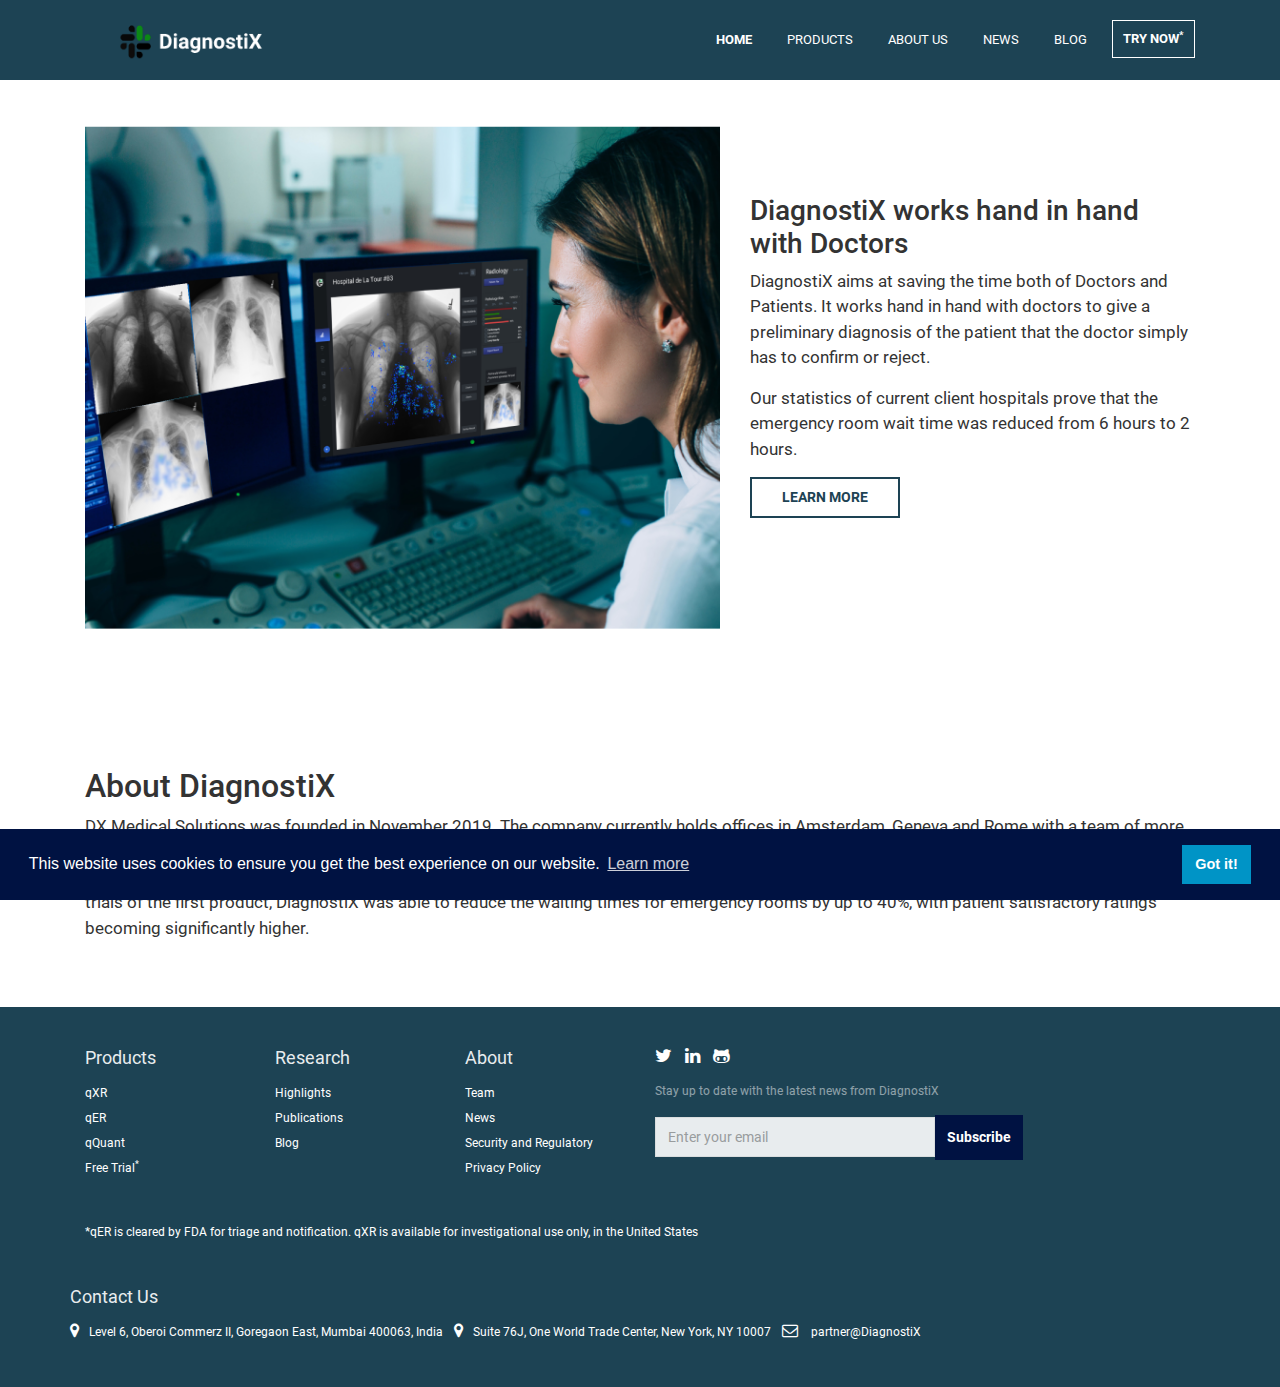
==== commit 8ac2efae: "'all'" ====
--- a/about.html
+++ b/about.html
@@ -134,494 +134,49 @@
         </div><!--//container-->
     </header><!--//header-->
 
-
-    <section class="team-the-team">
-        <div class="text right">
-            <h2 class="title"> About DiagnostiX</h2>
-            <p>
-                DX Medical Solutions was founded in November 2019. The company currently holds offices in Amsterdam, Geneva and Rome with a team of more than 30 members. Our founding partners have a vision of democratising A.I. for the medical imaging field and create a subset of systems that can not only improve the patients experience whilst visiting a medical facility but also create a more efficient diagnosis process. Throughout it's clinical trials of the first product, DiagnostiX was able to reduce the waiting times for emergency rooms by up to 40%, with patient satisfactory ratings becoming significantly higher.
-            </p>
-            <br>
-            <br>
-            <br>
-            <h2 class="title"> Meet the team</h2>
-            <div id="myBtnContainer">
-                <button class="btn active btn-custom btn-custom btn-all" onclick="filterSelection('all')">
-                    <span>All</span>
-                </button>
-                <button class="btn btn-advisor" onclick="filterSelection('advisor')">
-                    <span>Advisors</span>
-                </button>
-                <button class="btn btn-algorithms" onclick="filterSelection('algorithms')">
-                    <span>R&D</span>
-                </button>
-                <button class="btn  btn-engineering" onclick="filterSelection('engineering')">
-                    <span>Engineering</span>
-                </button>
-                <button class="btn btn-custom btn-operations" onclick="filterSelection('operations')">
-                    <span>Operations</span>
-                </button>
-                <button class="btn btn-custom btn-leadership" onclick="filterSelection('leadership')">
-                    <span>Leadership</span>
-                </button>
-                <button class="btn btn-custom btn-founding" onclick="filterSelection('founding')">
-                    <span>Founding Team</span>
-                </button>
-                <button class="btn btn-custom btn-clinical" onclick="filterSelection('clinical')">
-                    <span>Clinical</span>
-                </button>
-                <button class="btn btn-custom btn-regulatory" onclick="filterSelection('regulatory')">
-                    <span>Regulatory</span>
-                </button>
-                <button class="btn btn-custom btn-commercial" onclick="filterSelection('commercial')">
-                    <span>Commercial</span>
-                </button>
-                <button class="btn btn-custom btn-corporate" onclick="filterSelection('corporate')">
-                    <span>Corporate</span>
-                </button>
-                <button class="btn btn-custom btn-products" onclick="filterSelection('products')">
-                    <span>Products</span>
-                </button>
+    <section style="padding-top: 80px">
+        <div class="container">
+            <div id="qER" class="row item">
+                <div class="content col-12 col-lg-5 order-lg-12 align-self-center text-center text-md-left">
+                    <h3 class="title">DiagnostiX works hand in hand with Doctors</h3>
+                    <div class="desc">
+                        <p>
+                            DiagnostiX aims at saving the time both of Doctors and Patients. It works hand in hand
+                            with doctors to give a preliminary diagnosis of the patient that the doctor simply has
+                            to confirm or reject.
+                        </p>
+                        <p>
+                            Our statistics of current client hospitals prove that the
+                            emergency room wait time was reduced from 6 hours to 2 hours.
+                        </p>
+                        <p><a class="btn btn-cta btn-cta-secondary" href="/qxr-tuberculosis.html">LEARN MORE</a></p>
+                    </div>
+
+                </div><!--//content-->
+                <figure class="figure col-12 col-lg-7 order-lg-1 my-auto">
+                    <img class="img-fluid" src="images/why-desc.png" alt>
+                </figure>
+            </div><!--//item-->
+        </div>
+    </section>
+
+    <section class="news" style="padding-top: 120px; padding-bottom: 100px">
+        <div class="container">
+            <div>
+                <h2 class="title">About DiagnostiX</h2>
+                <p>
+                    DX Medical Solutions was founded in November 2019. The company currently holds offices in Amsterdam,
+                    Geneva and Rome with a team of more than 30 members. Our founding partners have a vision of
+                    democratising A.I. for the medical imaging field and create a subset of systems that can not only
+                    improve the patients experience whilst visiting a medical facility but also create a more efficient
+                    diagnosis process. Throughout it's clinical trials of the first product, DiagnostiX was able to
+                    reduce
+                    the waiting times for emergency rooms by up to 40%, with patient satisfactory ratings becoming
+                    significantly higher.
+                </p>
             </div>
         </div>
-        <div class="left">
-<!--            <div class="member founding commercial leadership">-->
-<!--                <img src="images/pwarier.jpg" alt="Prashant Warier">-->
-<!--                <div class="name">Prashant Warier</div>-->
-<!--                <div class="role">CEO, Co-Founder</div>-->
-<!--            </div>-->
-<!--            <div class="member founding clinical algorithms leadership">-->
-<!--                <img src="images/pooja.jpg" alt="Pooja Rao">-->
-<!--                <div class="name">Pooja Rao</div>-->
-<!--                <div class="role">R&D Head, Co-Founder</div>-->
-<!--            </div>-->
-<!--            <div class="member algorithms founding">-->
-<!--                <img src="images/preetham.jpg" alt="Preetham Sreenivas">-->
-<!--                <div class="name">Preetham Sreenivas</div>-->
-<!--                <div class="role">AI Scientist, Founding member</div>-->
-<!--            </div>-->
-<!--            <div class="member algorithms founding">-->
-<!--                <img src="images/sasank.jpg" alt="Sasank Chilamkurthy">-->
-<!--                <div class="name">Sasank Chilamkurthy</div>-->
-<!--                <div class="role">AI Scientist, Founding member</div>-->
-<!--            </div>-->
-<!--            <div class="member products founding">-->
-<!--                <img src="images/Ankit.jpg" alt="Ankit Modi">-->
-<!--                <div class="name">Ankit Modi</div>-->
-<!--                <div class="role">Senior Product Manager, Founding member</div>-->
-<!--            </div>-->
-<!--            <div class="member commercial founding">-->
-<!--                <img src="images/Rohit.png" alt="Rohit Ghosh">-->
-<!--                <div class="name">Rohit Ghosh</div>-->
-<!--                <div class="role">Chief of Staff, Founding member</div>-->
-<!--            </div>-->
-<!--            <div class="member algorithms founding">-->
-<!--                <img src="images/tarun.jpg" alt="Tarun Raj">-->
-<!--                <div class="name">Tarun Raj</div>-->
-<!--                <div class="role">AI Scientist, Founding Member</div>-->
-<!--            </div>-->
-<!--            <div class="member engineering">-->
-<!--                <img src="images/Ganga.jpg" alt="Gangaprasad Koturwar">-->
-<!--                <div class="name">Gangaprasad Koturwar</div>-->
-<!--                <div class="role">AI Engineer</div>-->
-<!--            </div>-->
-<!--            <div class="member algorithms">-->
-<!--                <img src="images/manoj.png" alt="Manoj TLD">-->
-<!--                <div class="name">Manoj TLD</div>-->
-<!--                <div class="role">AI Scientist</div>-->
-<!--            </div>-->
-<!--            <div class="member algorithms">-->
-<!--                <img src="images/swetha.jpeg" alt="Swetha Tanamala">-->
-<!--                <div class="name">Swetha Tanamala</div>-->
-<!--                <div class="role">AI Scientist</div>-->
-<!--            </div>-->
-<!--            <div class="member operations leadership">-->
-<!--                <img src="images/Reshma.jpg" alt="Reshma Suresh">-->
-<!--                <div class="name">Reshma Suresh</div>-->
-<!--                <div class="role">Head of Operations</div>-->
-<!--            </div>-->
-<!--            <div class="member engineering leadership">-->
-<!--                <img src="images/Adlon.jpg" alt="Adlon Pereira">-->
-<!--                <div class="name">Adlon Pereira</div>-->
-<!--                <div class="role">Head of Engineering</div>-->
-<!--            </div>-->
-<!--            <div class="member algorithms">-->
-<!--                <img src="images/Bhargava.jpg" alt="Bhargava Reddy">-->
-<!--                <div class="name">Bhargava Reddy</div>-->
-<!--                <div class="role">AI Scientist</div>-->
-<!--            </div>-->
-<!--            <div class="member clinical advisor">-->
-<!--                <img src="images/JustyAntony.jpg" alt="Justy Antony">-->
-<!--                <div class="name">Justy Antony</div>-->
-<!--                <div class="role">Clinical Advisor</div>-->
-<!--            </div>-->
-<!--            <div class="member engineering">-->
-<!--                <img src="images/pradeep.jpg" alt="Pradeep Kumar">-->
-<!--                <div class="name">Pradeep Kumar</div>-->
-<!--                <div class="role">AI Engineer</div>-->
-<!--            </div>-->
-<!--            <div class="member engineering">-->
-<!--                <img src="images/Arun.jpg" alt="Arunkant Sharma">-->
-<!--                <div class="name">Arunkant Sharma</div>-->
-<!--                <div class="role">AI Engineer</div>-->
-<!--            </div>-->
-<!--            <div class="member regulatory operations">-->
-<!--                <img src="images/Divya.jpg" alt="Divya Iyer">-->
-<!--                <div class="name">Divya Iyer</div>-->
-<!--                <div class="role">Associate, Operations and QC</div>-->
-<!--            </div>-->
-<!--            <div class="member clinical algorithms products">-->
-<!--                <img src="images/Ammar.jpg" alt="Ammar Jagirdar">-->
-<!--                <div class="name">Ammar Jagirdar</div>-->
-<!--                <div class="role">Head, Products</div>-->
-<!--            </div>-->
-            <div class="member clinical advisor">
-                <img src="images/AnandPatel.jpg" alt="Anand Patel">
-                <div class="name">Anand Patel</div>
-                <div class="role">Clinical Advisor</div>
-            </div>
-            <div class="member commercial leadership">
-                <img src="images/Chiranjiv.jpg" alt="Chiranjiv Singh">
-                <div class="name">Chiranjiv Singh</div>
-                <div class="role">Chief Commercial Officer</div>
-            </div>
-            <div class="member engineering">
-                <img src="images/vamsi.jpg" alt="Vamsidhar Yeddu">
-                <div class="name">Vamsidhar Yeddu</div>
-                <div class="role">AI Engineer</div>
-            </div>
-            <div class="member operations">
-                <img src="images/Hitiksha.jpg" alt="Hitiksha Rajavat">
-                <div class="name">Hitiksha Rajavat</div>
-                <div class="role">Manager - CEO's Office</div>
-            </div>
-            <div class="member engineering">
-                <img src="images/Mounyatha.jpg" alt="Mounyatha Mangalapally">
-                <div class="name">Mounyatha Mangalapally</div>
-                <div class="role">AI Engineer</div>
-            </div>
-            <div class="member algorithms">
-                <img src="images/satish.jpg" alt="Satish Golla">
-                <div class="name">Satish Golla</div>
-                <div class="role">AI Scientist</div>
-            </div>
-            <div class="member engineering">
-                <img src="images/Anshul.jpg" alt="Anshul Chauhan">
-                <div class="name">Anshul Chauhan</div>
-                <div class="role">AI Engineer</div>
-            </div>
-            <div class="member engineering">
-                <img src="images/Vijay.png" alt="Vijay Senapathi">
-                <div class="name">Vijay Senapathi</div>
-                <div class="role">AI Engineer</div>
-            </div>
-            <div class="member operations">
-                <img src="images/Sahil.jpg" alt="Sahil Chachad">
-                <div class="name">Sahil Chachad</div>
-                <div class="role">Full Stack Developer - Client Engagement</div>
-            </div>
-            <div class="member operations">
-                <img src="images/Neema.jpg" alt="Neema Jayadas">
-                <div class="name">Neema Jayadas</div>
-                <div class="role">Client Success Lead</div>
-            </div>
-            <div class="member regulatory">
-                <img src="images/Bunty.jpg" alt="Bunty Kundnani">
-                <div class="name">Bunty Kundnani</div>
-                <div class="role">Head of Regulatory Affairs</div>
-            </div>
-            <div class="member commercial">
-                <img src="images/Reena.png" alt="Reena Rajan">
-                <div class="name">Reena Rajan</div>
-                <div class="role">PR & Communications Lead</div>
-            </div>
-            <div class="member engineering">
-                <img src="images/Abhijeet_Sutar.jpg" alt="Abhijeet Sutar">
-                <div class="name">Abhijeet Sutar</div>
-                <div class="role">UI Engineer</div>
-            </div>
-            <div class="member operations commercial">
-                <img src="images/Annu.jpg" alt="Annu Suresh">
-                <div class="name">Annu Suresh</div>
-                <div class="role">Grants Manager</div>
-            </div>
-            <div class="member commercial">
-                <img src="images/MohamedHassan.jpg" alt="Mohamed Hassan">
-                <div class="name">Mohamed Hassan</div>
-                <div class="role">Director - Business Development</div>
-            </div>
-            <div class="member regulatory">
-                <img src="images/Sudhira.png" alt="Sudhira Polapalli">
-                <div class="name">Sudhira Polapalli</div>
-                <div class="role">Senior Regulatory Specialist</div>
-            </div>
-            <div class="member operations">
-                <img src="images/Anumeha.jpg" alt="Anumeha Srivastava">
-                <div class="name">Anumeha Srivastava</div>
-                <div class="role">Client Success Lead</div>
-            </div>
-            <div class="member corporate">
-                <img src="images/Anushree.jpg" alt="Anushree Saha">
-                <div class="name">Anushree Saha</div>
-                <div class="role">Lead - Legal, Secretarial, & Compliance</div>
-            </div>
-            <div class="member operations">
-                <img src="images/Saniya.jpg" alt="Saniya Pawar">
-                <div class="name">Saniya Pawar</div>
-                <div class="role">Client Success Lead</div>
-            </div>
-            <div class="member algorithms clinical">
-                <img src="images/Raji.jpg" alt="Raji Santhanakrishnan">
-                <div class="name">Raji Santhanakrishnan</div>
-                <div class="role">Clinical Research Physician</div>
-            </div>
-            <div class="member commercial">
-                <img src="images/Dara-Kelleher.jpg" alt="Dara Kelleher">
-                <div class="name">Dara Kelleher</div>
-                <div class="role">Director - Business Development</div>
-            </div>
-            <div class="member regulatory">
-                <img src="images/Ramesh-Manohar.jpg" alt="Ramesh Manohar">
-                <div class="name">Ramesh Manohar</div>
-                <div class="role">Quality and Regulatory Affairs Manager</div>
-            </div>
-            <div class="member advisor">
-                <img src="images/Terri-Bresenham.jpg" alt="Terri Bresenham">
-                <div class="name">Terri Bresenham</div>
-                <div class="role">Advisor</div>
-            </div>
-            <div class="member algorithms">
-                <img src="images/shivam.jpg" alt="Shivam Patel">
-                <div class="name">Shivam Patel</div>
-                <div class="role">AI Scientist</div>
-            </div>
-            <div class="member algorithms">
-                <img src="images/anish.jpg" alt="Anish Chhaparwal">
-                <div class="name">Anish Chhaparwal</div>
-                <div class="role">Data Engineer</div>
-            </div>
-            <div class="member engineering">
-                <img src="images/kunjesh.jpg" alt="Kunjesh Kumar">
-                <div class="name">Kunjesh Kumar</div>
-                <div class="role">UI Engineer</div>
-            </div>
-
-            <div class="member commercial">
-                <img src="images/surabhi.jpg" alt="Surabhi Srivastava">
-                <div class="name">Surabhi Srivastava</div>
-                <div class="role">Director BD, UK</div>
-            </div>
-            <div class="member products">
-                <img src="images/anupama_r.jpg" alt="Anupama Rao">
-                <div class="name">Anupama Rao</div>
-                <div class="role">Design Researcher</div>
-            </div>
-            <div class="member corporate">
-                <img src="images/mayak_t.jpg" alt="Mayank Takawane">
-                <div class="name">Mayank Takawane</div>
-                <div class="role">Legal Associate</div>
-            </div>
-            <div class="member products">
-                <img src="images/rohan.jpg" alt="Rohan Sahu">
-                <div class="name">Rohan Sahu</div>
-                <div class="role">Principal Product Manager</div>
-            </div>
-
-
-            <div class="member corporate">
-                <img src="images/ayushi_g.jpg" alt="Ayushi Gupta">
-                <div class="name">Ayushi Gupta</div>
-                <div class="role">Manager – Finance</div>
-            </div>
-
-            <div class="member corporate">
-                <img src="images/neelakshi_g.jpg" alt="Neelakshi Gupta">
-                <div class="name">Neelakshi Gupta</div>
-                <div class="role">Legal Associate</div>
-            </div>
-
-            <div class="member engineering">
-                <img src="images/bhargava_p.jpg" alt="Bhargav Pondugula">
-                <div class="name">Bhargav Pondugula</div>
-                <div class="role">AI Engineer</div>
-            </div>
-
-            <div class="member engineering">
-                <img src="images/sudhanshu_m.jpg" alt="Sudhanshu Mathur">
-                <div class="name">Sudhanshu Mathur</div>
-                <div class="role">UI Engineer</div>
-            </div>
-
-            <div class="member engineering">
-                <img src="images/ojas_p.jpg" alt="Ojas Patharkar">
-                <div class="name">Ojas Patharkar</div>
-                <div class="role">UI Engineer</div>
-            </div>
-
-            <div class="member commercial">
-                <img src="images/akhilesh.jpg" alt="Akhilesh DSN">
-                <div class="name">Akhilesh DSN</div>
-                <div class="role">Pharmaceutical Partnerships Manager</div>
-            </div>
-
-
-            <div class="member operations">
-                <img src="images/Akshay_Kannan.jpg" alt="Akshay Kannan">
-                <div class="name">Akshay Kannan</div>
-                <div class="role">Client Lead</div>
-            </div>
-
-            <div class="member operations">
-                <img src="images/Ankita_Kumari.jpg" alt="Ankita Kumari">
-                <div class="name">Ankita Kumari</div>
-                <div class="role">Client Lead</div>
-            </div>
-
-            <div class="member engineering">
-                <img src="images/Bipin_Kumar.jpg" alt="Bipin Kumar">
-                <div class="name">Bipin Kumar</div>
-                <div class="role">AI Engineer</div>
-            </div>
-
-            <div class="member corporate">
-                <img src="images/Chhavi.jpg" alt="Chhavi Mishra">
-                <div class="name">Chhavi Mishra</div>
-                <div class="role">Talent Acquisition Lead</div>
-            </div>
-
-            <div class="member operations">
-                <img src="images/Dhruv.jpeg" alt="Dhruv Shah">
-                <div class="name">Dhruv Shah</div>
-                <div class="role">Client Lead</div>
-            </div>
-
-
-            <div class="member corporate">
-                <img src="images/Dilruba.jpg" alt="Dilruba">
-                <div class="name">Dilruba N</div>
-                <div class="role">Head, Human Resources</div>
-            </div>
-
-
-            <div class="member corporate">
-                <img src="images/Kaitik.jpg" alt="Kaitik Shah">
-                <div class="name">Kaitik Shah</div>
-                <div class="role">Financial Controller</div>
-            </div>
-
-            <div class="member products">
-                <img src="images/Kautuk.jpg" alt="Kautuk Trivedi">
-                <div class="name">Kautuk Trivedi</div>
-                <div class="role">Design Lead</div>
-            </div>
-
-            <div class="member engineering">
-                <img src="images/Paras.JPG" alt="Paras Jain">
-                <div class="name">Paras Jain</div>
-                <div class="role">AI Engineer</div>
-            </div>
-
-            <!-- <div class="member commercial">
-              <img src="assets/images/team/Pooja George_Director,Program Management__01.png" alt="Pooja George">
-              <div class="name">Pooja George</div>
-              <div class="role">Director,Program Management</div>
-            </div> -->
-
-            <div class="member commercial ">
-                <img src="images/Pushpendra.jpg" alt="Pushpendra Rawat">
-                <div class="name">Pushpendra Rawat</div>
-                <div class="role">Business Development Lead</div>
-            </div>
-
-            <div class="member engineering">
-                <img src="images/Rohit_Chouhan.jpg" alt="Rohit Chouhan">
-                <div class="name">Rohit Chouhan</div>
-                <div class="role">AI Engineer</div>
-            </div>
-
-            <div class="member operations">
-                <img src="images/Sanya_Chawla.png" alt="Sanya Chawla">
-                <div class="name">Sanya Chawla</div>
-                <div class="role">Client Partner</div>
-            </div>
-
-            <div class="member algorithms">
-                <img src="images/Shubham_Kumar.jpg" alt="Shubham Kumar">
-                <div class="name">Shubham Kumar</div>
-                <div class="role">AI Scientist</div>
-            </div>
-
-            <div class="member operations">
-                <img src="images/Sumukh.jpg" alt="Sumukh">
-                <div class="name">Sumukh</div>
-                <div class="role">Client Lead</div>
-            </div>
-
-            <div class="member algorithms">
-                <img src="images/Ujjwal_Upadhyay_AI%20Scientist.jpg" alt="Ujjwal Upadhyay">
-                <div class="name">Ujjwal Upadhyay</div>
-                <div class="role">AI Scientist</div>
-            </div>
-
-            <div class="member corporate">
-                <img src="images/Yash_Gupta_Junior%20Finance%20Executive__01.jpg" alt="Yash Gupta">
-                <div class="name">Yash Gupta</div>
-                <div class="role">Junior Finance Executive</div>
-            </div>
-
-
-            <div class="member corporate">
-                <img src="images/Ankur_Somani.jpg" alt="Ankur Somani">
-                <div class="name">Ankur Somani</div>
-                <div class="role">VP Finance</div>
-            </div>
-
-            <div class="member clinical">
-                <img src="images/Dennis_Robert.jpg" alt="Dennis Robert">
-                <div class="name">Dennis Robert</div>
-                <div class="role">Clinical Research Scientist</div>
-            </div>
-
-            <div class="member commercial">
-                <img src="images/Keataki_Kakade.jpg" alt="Ketaki Kakade">
-                <div class="name">Ketaki Kakade</div>
-                <div class="role">Business Development Lead</div>
-            </div>
-
-            <div class="member commercial">
-                <img src="images/Kingshuk_Misra.jpeg" alt="Kingshuk Misra">
-                <div class="name">Kingshuk Misra</div>
-                <div class="role">Business Development Lead</div>
-            </div>
-
-            <div class="member regulatory">
-                <img src="images/Shruti_Sancheti.jpg" alt="Shruti Sancheti">
-                <div class="name">Shruti Sancheti</div>
-                <div class="role">Global Regulatory Affairs Manager</div>
-            </div>
-
-
-            <div class="member commercial">
-                <img src="images/Steve_Lacey.jpg" alt="Steve Lacey">
-                <div class="name">Steve Lacey</div>
-                <div class="role">Director, Business Development UK</div>
-            </div>
-
-            <div class="member products">
-                <img src="images/Suyog_Trivedi.jpg" alt="Suyog Trivedi">
-                <div class="name">Suyog Trivedi</div>
-                <div class="role">Product Manager</div>
-            </div>
-
-
-        </div>
     </section>
-
-
-    <!-- About page specific js starts -->
-    <script type="text/javascript" src="js/aboutpage.js"></script>
-    <!-- About page specific js ends -->
-
 
     <!-- ******FOOTER****** -->
     <footer class="footer">
@@ -666,20 +221,31 @@
                     <div class="footer-col connect col-sm-6 col-12">
                         <div class="footer-col-inner">
                             <ul class="social list-inline">
-                                <li class="list-inline-item"><a href="https://twitter.com/qure_ai" target="_blank"><i class="fa fa-twitter"></i></a></li>
-                                <li class="list-inline-item"><a href="https://www.linkedin.com/company/DiagnostiX/"><i class="fa fa-linkedin"></i></a></li>
-                                <li class="list-inline-item"><a href="https://github.com/qureai"><i class="fa fa-github-alt"></i></a></li>
+                                <li class="list-inline-item"><a href="https://twitter.com/qure_ai" target="_blank"><i
+                                        class="fa fa-twitter"></i></a></li>
+                                <li class="list-inline-item"><a href="https://www.linkedin.com/company/DiagnostiX/"><i
+                                        class="fa fa-linkedin"></i></a></li>
+                                <li class="list-inline-item"><a href="https://github.com/qureai"><i
+                                        class="fa fa-github-alt"></i></a></li>
                             </ul>
                             <div class="form-container">
                                 <p class="intro">Stay up to date with the latest news from DiagnostiX</p>
                                 <div id="mc_embed_signup">
-                                    <form action="https://qure.us15.list-manage.com/subscribe/post?u=f479ab0e89e5c5edf68c1bc07&amp;id=1a00296d4c" method="post" id="mc-embedded-subscribe-form" name="mc-embedded-subscribe-form" class="validate signup-form navbar-form" target="_blank" novalidate>
+                                    <form action="https://qure.us15.list-manage.com/subscribe/post?u=f479ab0e89e5c5edf68c1bc07&amp;id=1a00296d4c"
+                                          method="post" id="mc-embedded-subscribe-form"
+                                          name="mc-embedded-subscribe-form" class="validate signup-form navbar-form"
+                                          target="_blank" novalidate>
                                         <div id="mc_embed_signup_scroll">
                                             <div class="form-group">
-                                                <input type="email" value class="form-control" name="EMAIL" id="mce-EMAIL" placeholder="Enter your email" required>
+                                                <input type="email" value class="form-control" name="EMAIL"
+                                                       id="mce-EMAIL" placeholder="Enter your email" required>
                                                 <!-- real people should not fill this in and expect good things - do not remove this or risk form bot signups-->
-                                                <div style="position: absolute; left: -5000px;" aria-hidden="true"><input type="text" name="b_f479ab0e89e5c5edf68c1bc07_1a00296d4c" tabindex="-1" value></div>
-                                                <div class="clear"><input type="submit" value="Subscribe" name="subscribe" id="mc-embedded-subscribe" class="btn btn-cta btn-cta-primary"></div>
+                                                <div style="position: absolute; left: -5000px;" aria-hidden="true">
+                                                    <input type="text" name="b_f479ab0e89e5c5edf68c1bc07_1a00296d4c"
+                                                           tabindex="-1" value></div>
+                                                <div class="clear"><input type="submit" value="Subscribe"
+                                                                          name="subscribe" id="mc-embedded-subscribe"
+                                                                          class="btn btn-cta btn-cta-primary"></div>
                                             </div>
                                         </div>
                                     </form>
@@ -692,7 +258,8 @@
                 <div class="row">
                     <div class="footer-col col-12">
                         <div class="footer-col-inner">
-                            <p> *qER is cleared by FDA for triage and notification. qXR is available for investigational use only, in the United States </p>
+                            <p> *qER is cleared by FDA for triage and notification. qXR is available for investigational
+                                use only, in the United States </p>
                         </div><!--//footer-col-inner-->
                     </div>
                     <div class="row">
@@ -700,10 +267,15 @@
                             <div class="footer-col-inner">
                                 <h3 class="title">Contact Us</h3>
                                 <ul class="list-unstyled list-inline">
-                                    <li class="list-inline-item"><i class="fa fa-map-marker"></i>Level 6, Oberoi Commerz II, Goregaon East, Mumbai 400063, India</li>
-                                    <li class="list-inline-item"><i class="fa fa-map-marker"></i>Suite 76J, One World Trade Center, New York, NY 10007</li>
+                                    <li class="list-inline-item"><i class="fa fa-map-marker"></i>Level 6, Oberoi Commerz
+                                        II, Goregaon East, Mumbai 400063, India
+                                    </li>
+                                    <li class="list-inline-item"><i class="fa fa-map-marker"></i>Suite 76J, One World
+                                        Trade Center, New York, NY 10007
+                                    </li>
                                     <!-- <li class="list-inline-item"><i class="fa fa-phone" aria-hidden="true"></i> +91 22 4067 5800</a></li> -->
-                                    <li class="list-inline-item"><a href="mailto:partner@DiagnostiX"><i class="fa fa-envelope-o"></i> partner@DiagnostiX</a></li>
+                                    <li class="list-inline-item"><a href="mailto:partner@DiagnostiX"><i
+                                            class="fa fa-envelope-o"></i> partner@DiagnostiX</a></li>
                                 </ul>
                             </div><!--//footer-col-inner-->
                         </div><!--//contact-->
@@ -714,8 +286,8 @@
 
                 </div><!--//container-->
             </div><!--//footer-content-->
-        </div></footer><!--//footer-->
-
+        </div>
+    </footer><!--//footer-->
 
     <!-- Javascript -->
     <script src="js/bootstrap.min.js" crossorigin="anonymous"></script>
@@ -728,25 +300,15 @@
         $(document).ready(function () {
             var secname = window.location.hash.substr(1);
             console.log(secname);
-            if(secname !== ""){
+            if (secname !== "") {
                 $('html,body').animate({
-                    scrollTop:$("#"+secname).offset().top - 55
-                },1000);
+                    scrollTop: $("#" + secname).offset().top - 55
+                }, 1000);
             }
         });
 
     </script>
 
-    <!-- Global site tag (gtag.js) - Google Ads: 758876722 -->
-    <script async src="js_1"></script>
-    <script>
-        window.dataLayer = window.dataLayer || [];
-        function gtag(){dataLayer.push(arguments);}
-        gtag('js', new Date());
-
-        gtag('config', 'AW-758876722');
-    </script>
-
     <!-- Modal video -->
     <script type="text/javascript" src="js/modal-video.js"></script>
 
--- a/css/styles.css
+++ b/css/styles.css
@@ -576,11 +576,12 @@
   background-image: url('../images/qureteam.jpg');
 }
 .headline-bg.qxr-headline-bg {
-  background-image: url('../images/labrats.jpg');
+  background-image: url('../images/hospital.png');
   background-size: cover;
   background-repeat: no-repeat;
   background-position: center center;
 }
+
 .headline-bg.tb-headline-bg {
   background-image: url('../images/TB_van3.jpg');
 }
@@ -2617,11 +2618,7 @@
 /* Blog category page */
 
 .blog-category-page .header {
-  background-color: #202d3b;
-}
-
-.blog-category-page .header h1.logo a img {
-  padding-top: 10px;
+  background-color: #1d4354;
 }
 
 .blog-category {
@@ -2861,12 +2858,6 @@
   font-weight: normal;
   background: #0094c6;
   border-color: #0094c6;
-}
-
-.about-page .header .main-nav .nav .nav-item.nav-item-cta a.btn-cta-secondary:hover{
-  background-color: #fff;
-  font-weight: bold;
-  border: 1px solid #232323;
 }
 
 .about-page .header .main-nav .nav .dropdown-menu{
@@ -3058,11 +3049,6 @@
   .about-page section.team-the-team div.left div.member div.name {
   line-height: 1.2;
   padding-bottom: 0.5em;
-  }
-
-  .about-page .header .main-nav .navbar-collapse{
-    background-color: #fff;
-    border: 1px solid #ababab;
   }
 
 }
@@ -4361,7 +4347,7 @@
     position: fixed;
   }
   .header.scrolled {
-    background: #202d3b;
+    background: #1d4354;
     z-index: 1000;
     height: 80px;
     top: 0;
@@ -4922,4 +4908,25 @@
 
 .contact-main-list a:hover {
   color: #757575;
+}
+
+@media only screen and (max-width: 750px) {
+  .contact-main-wrapper-grid {
+    flex-direction: column;
+    justify-content: center;
+    align-items: center;
+  }
+
+  .contact-main-list, .contact-main-form ul {
+    padding: 0;
+    margin: 0;
+  }
+
+  .contact-main-form ul {
+    margin-top: 40px;
+  }
+}
+
+.input-delete-news input {
+  display: none;
 }